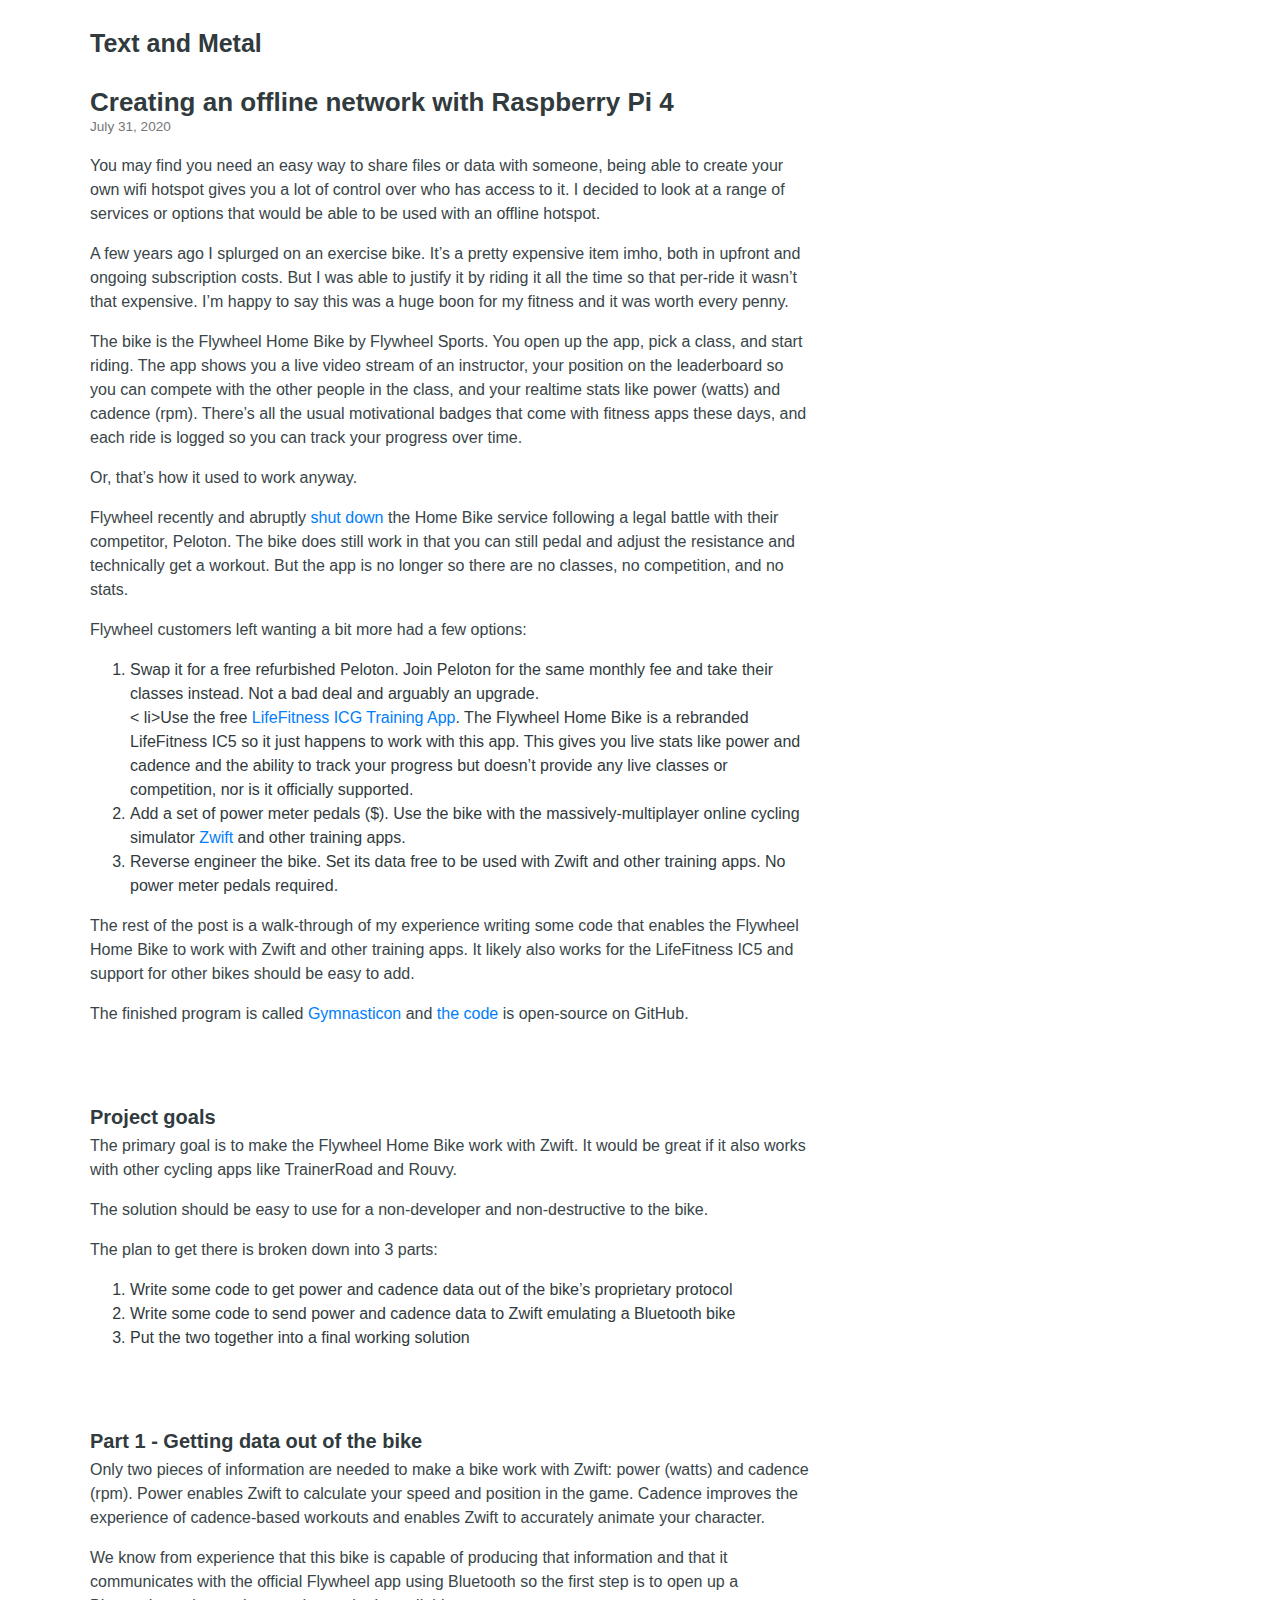
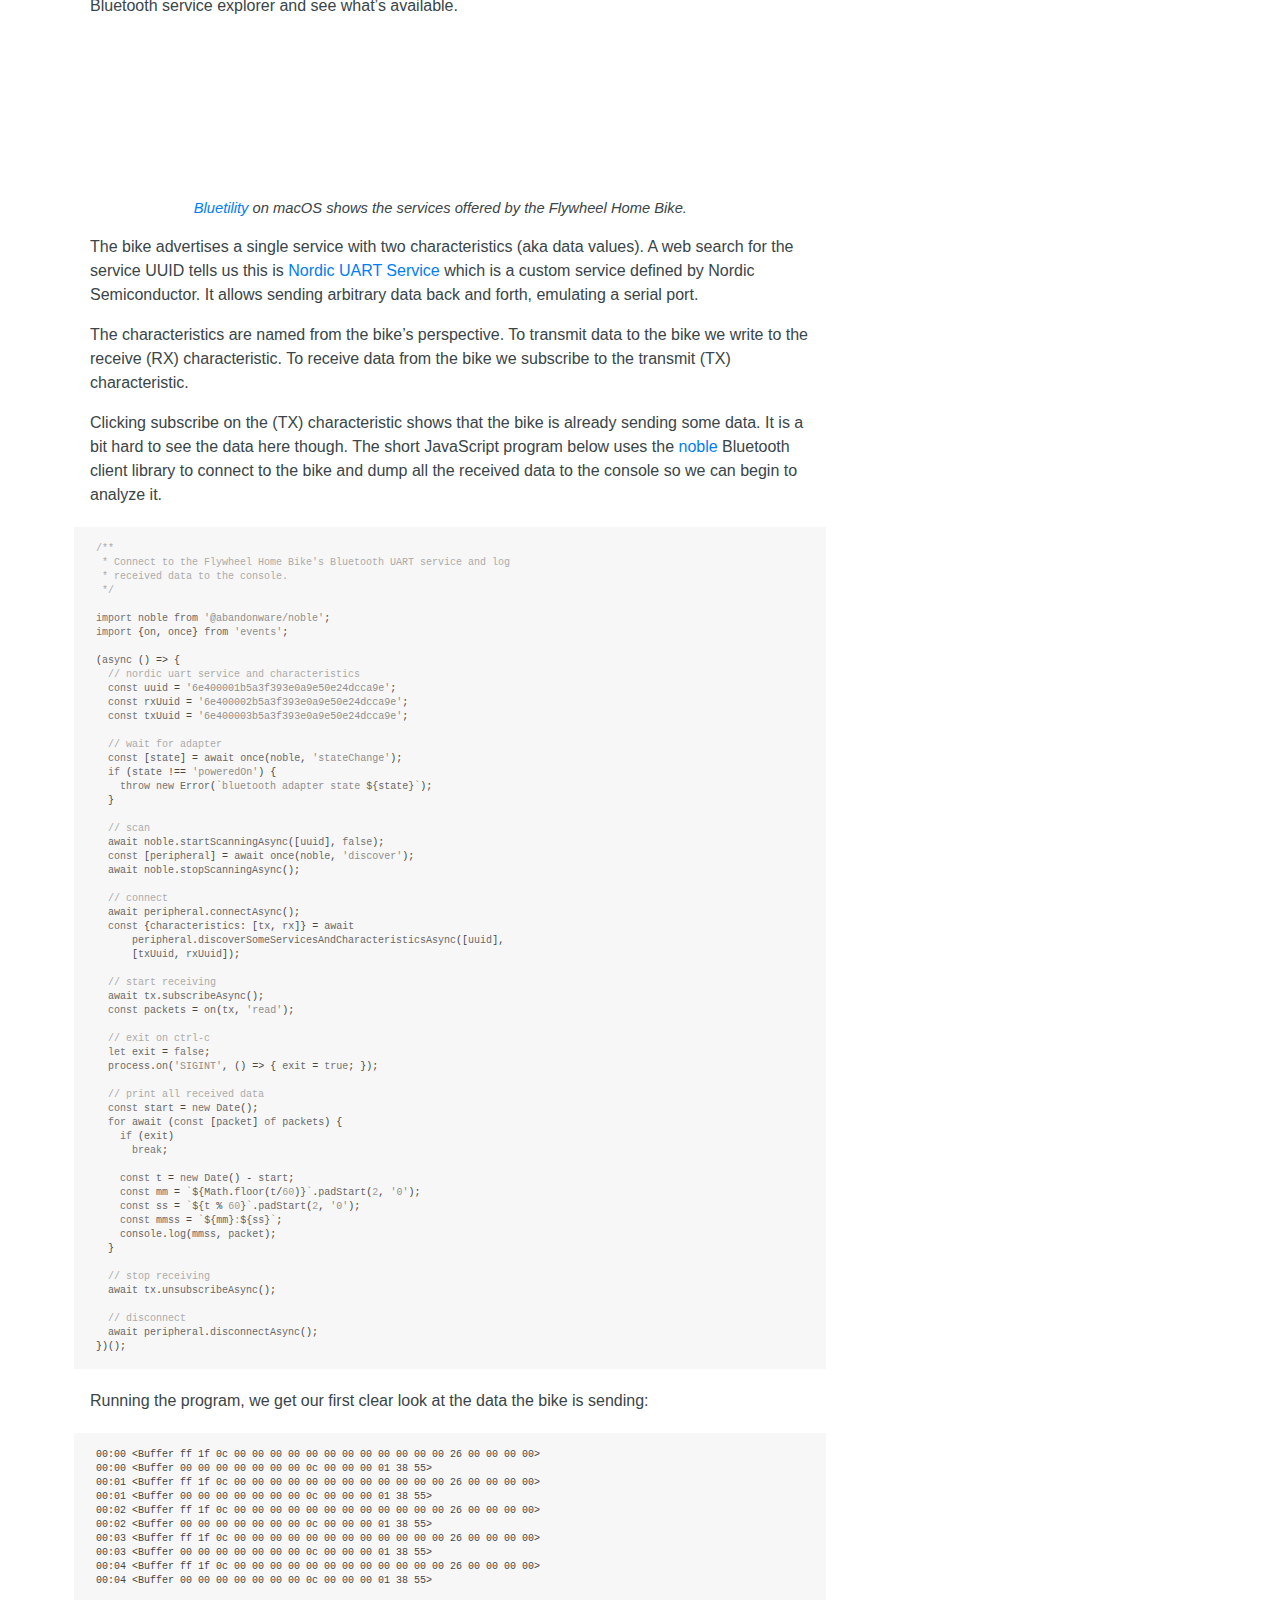
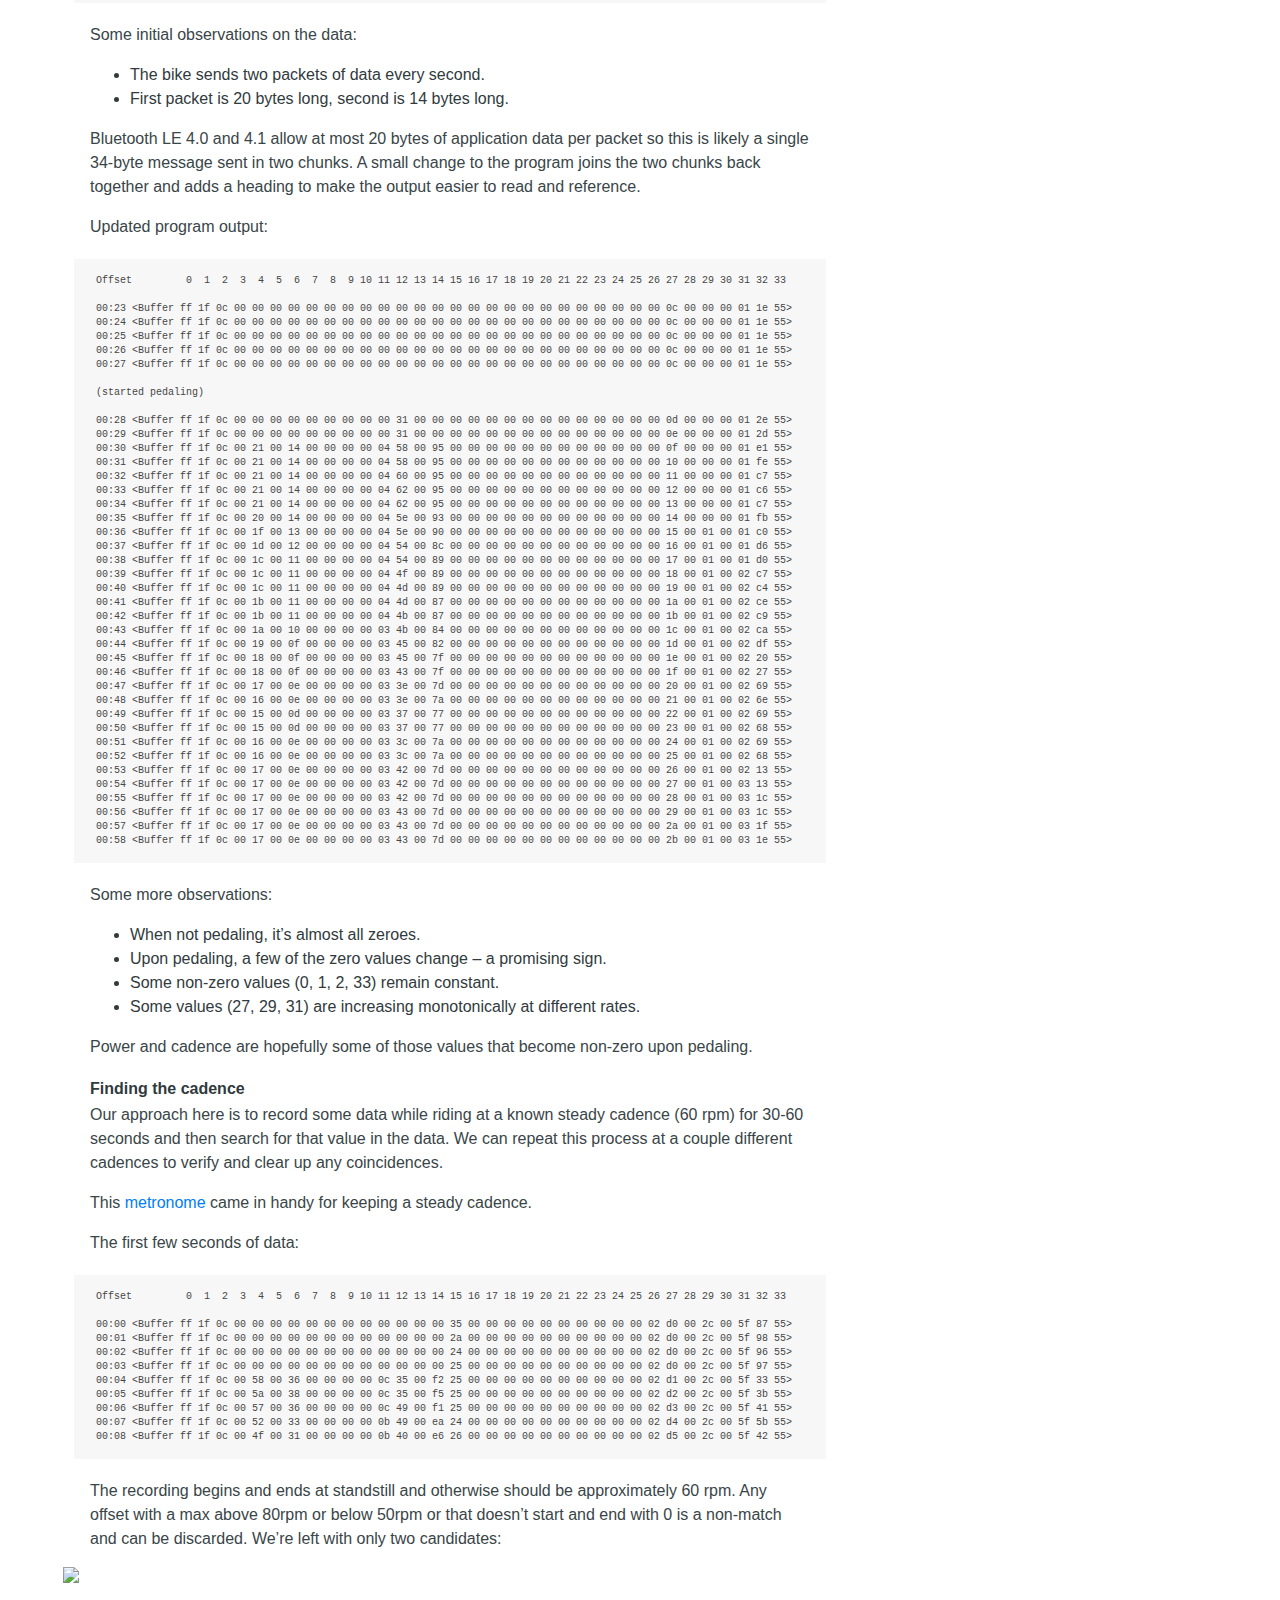
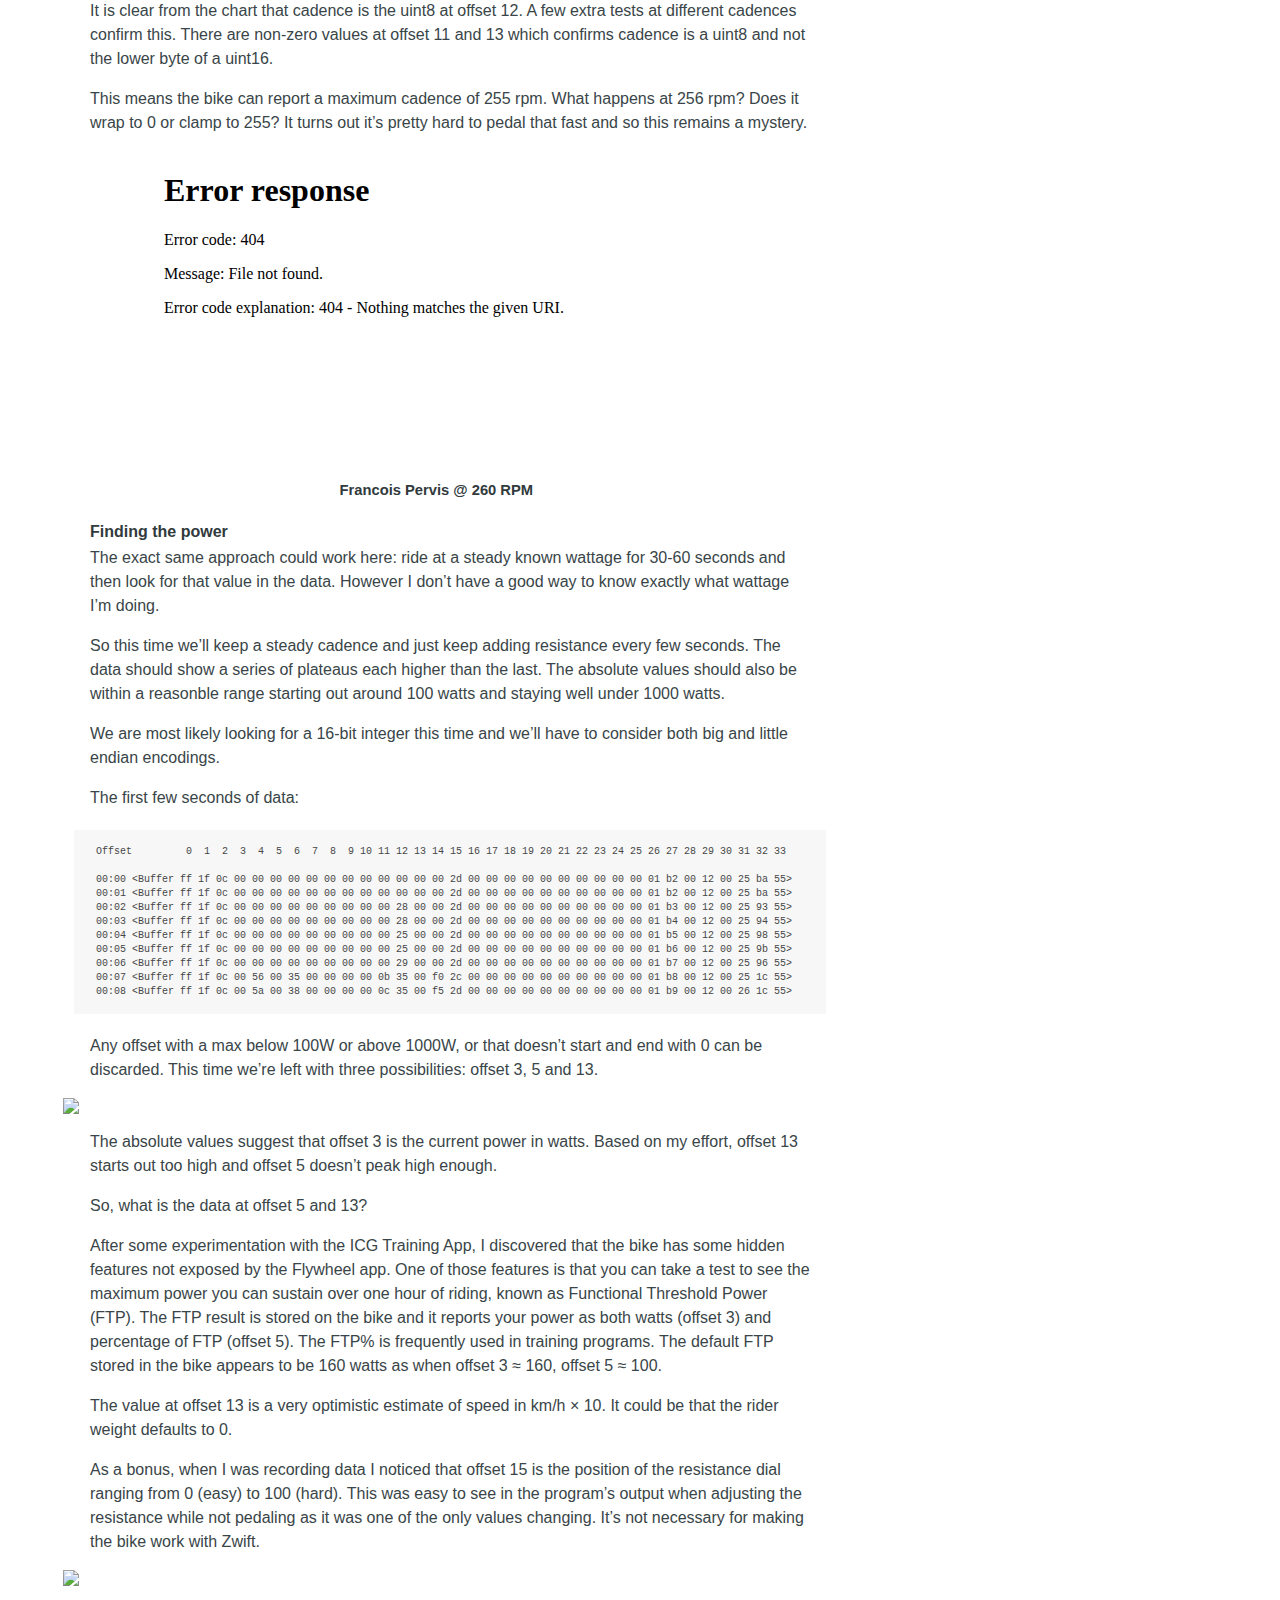
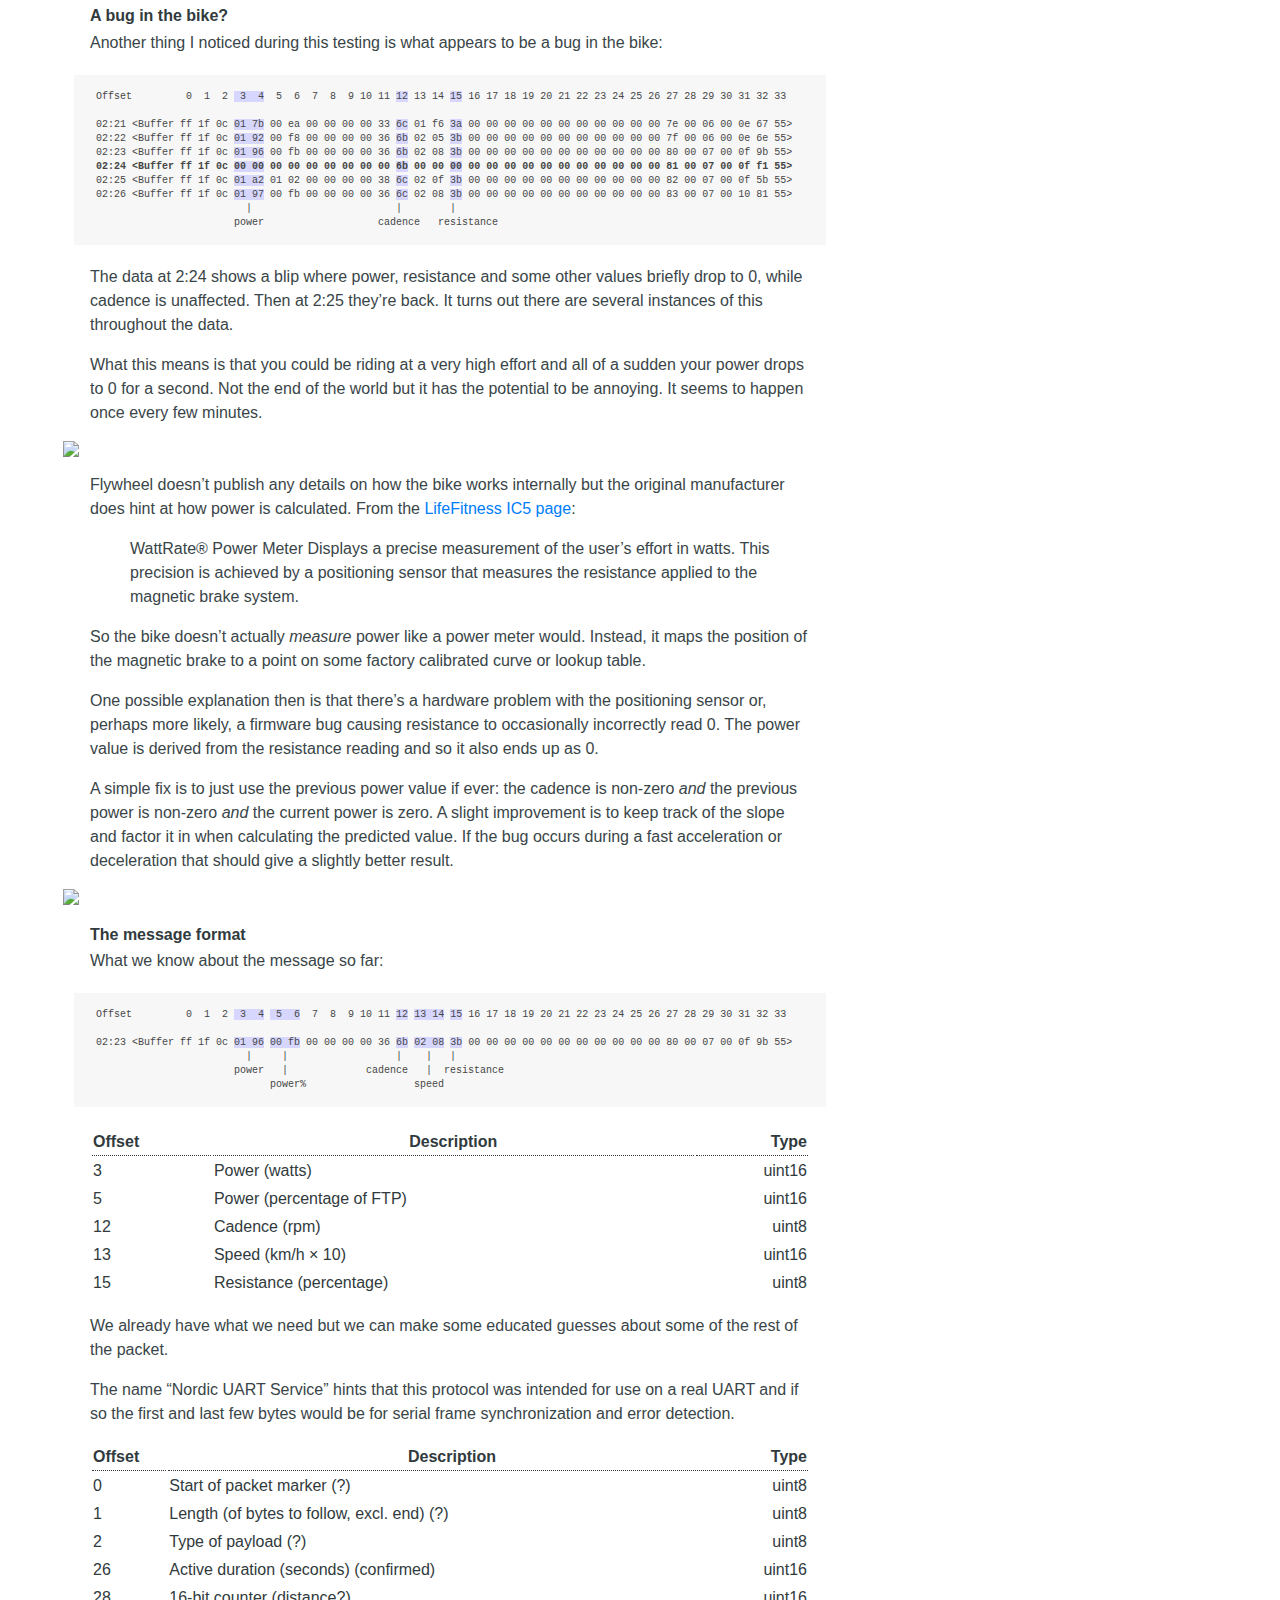
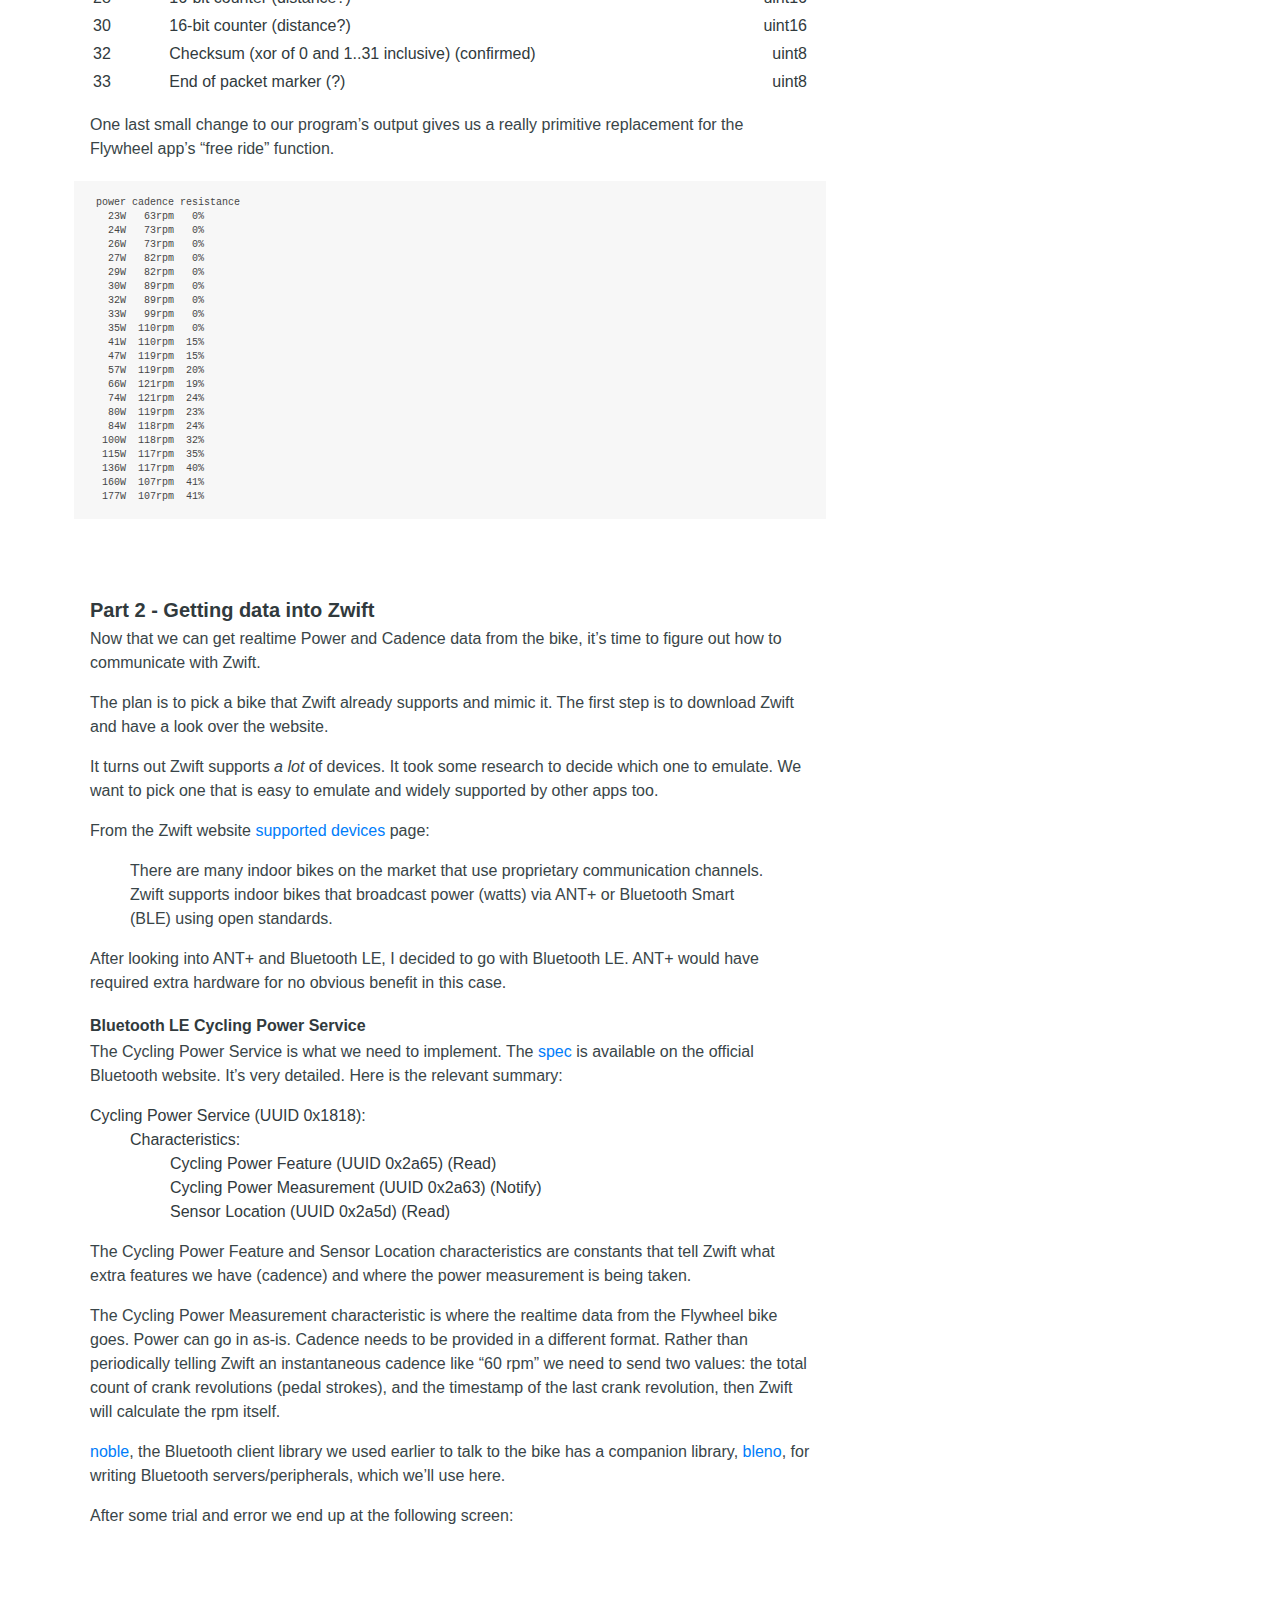
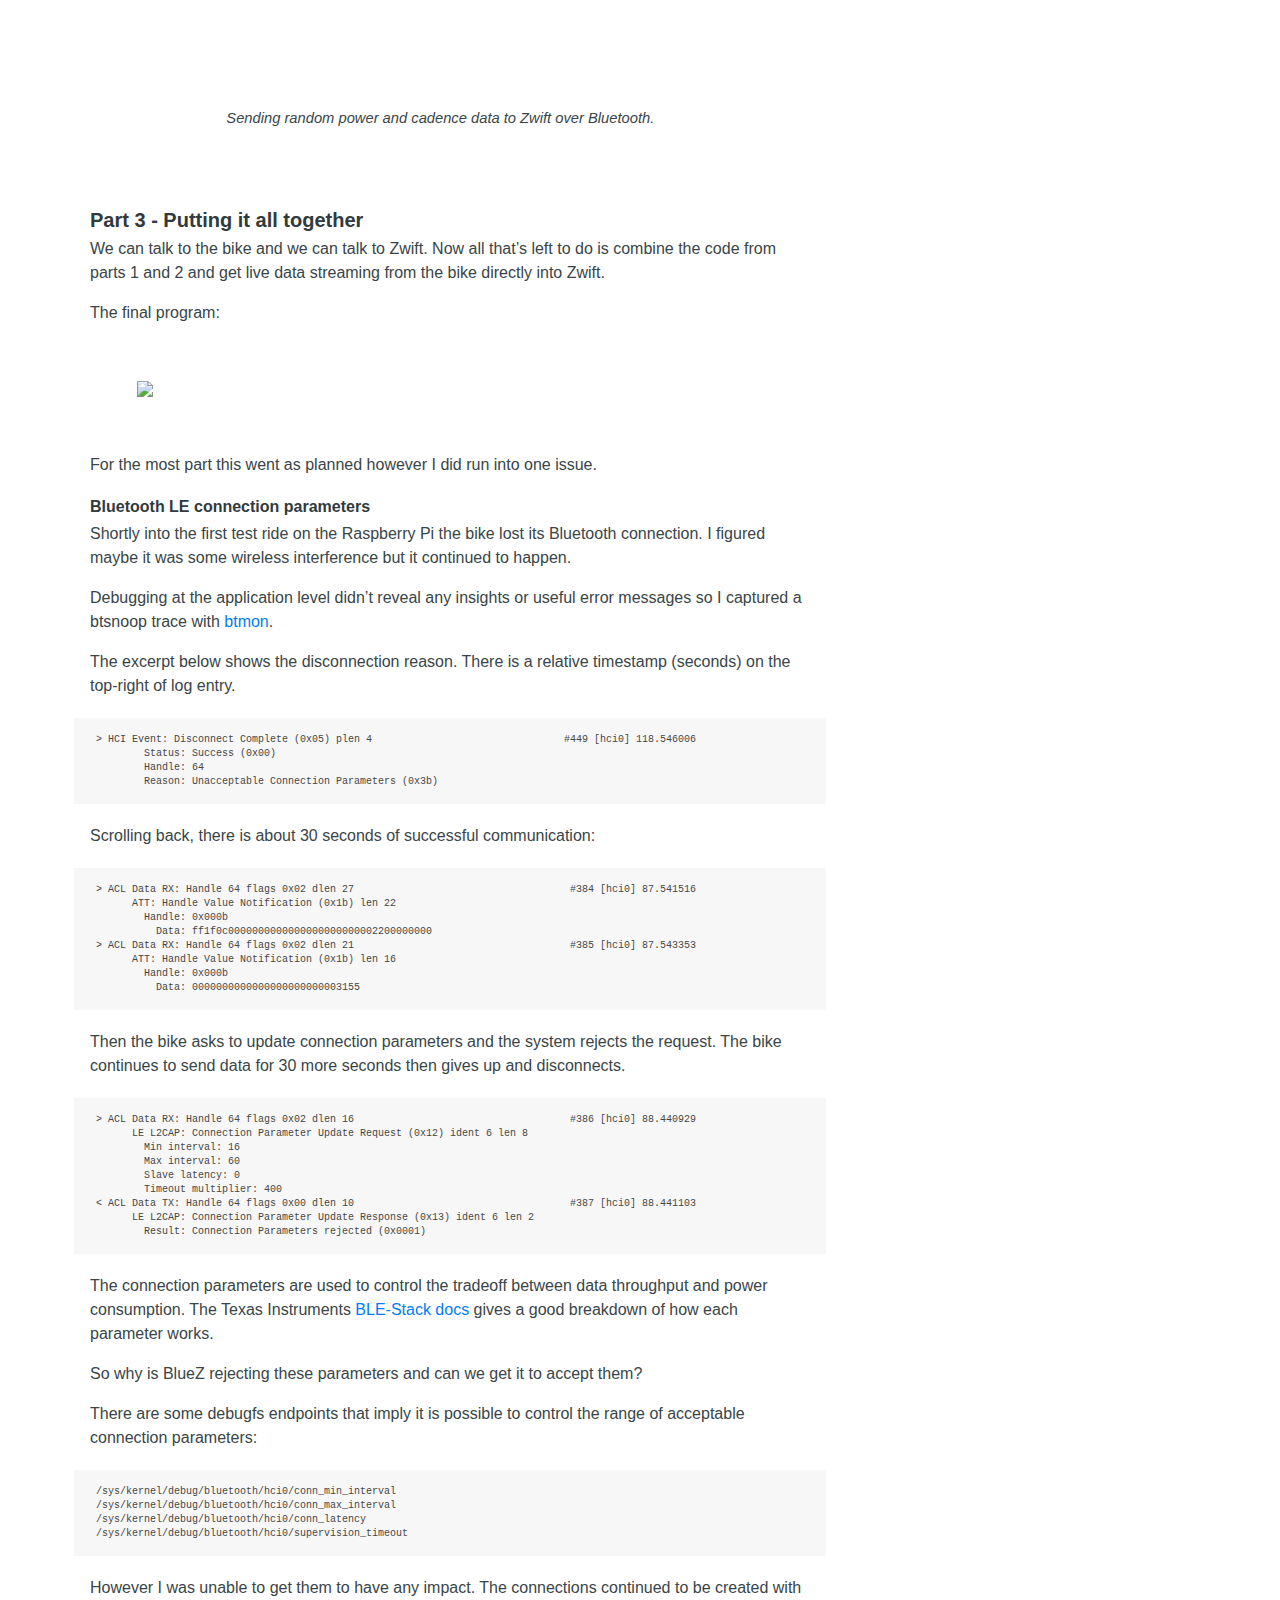
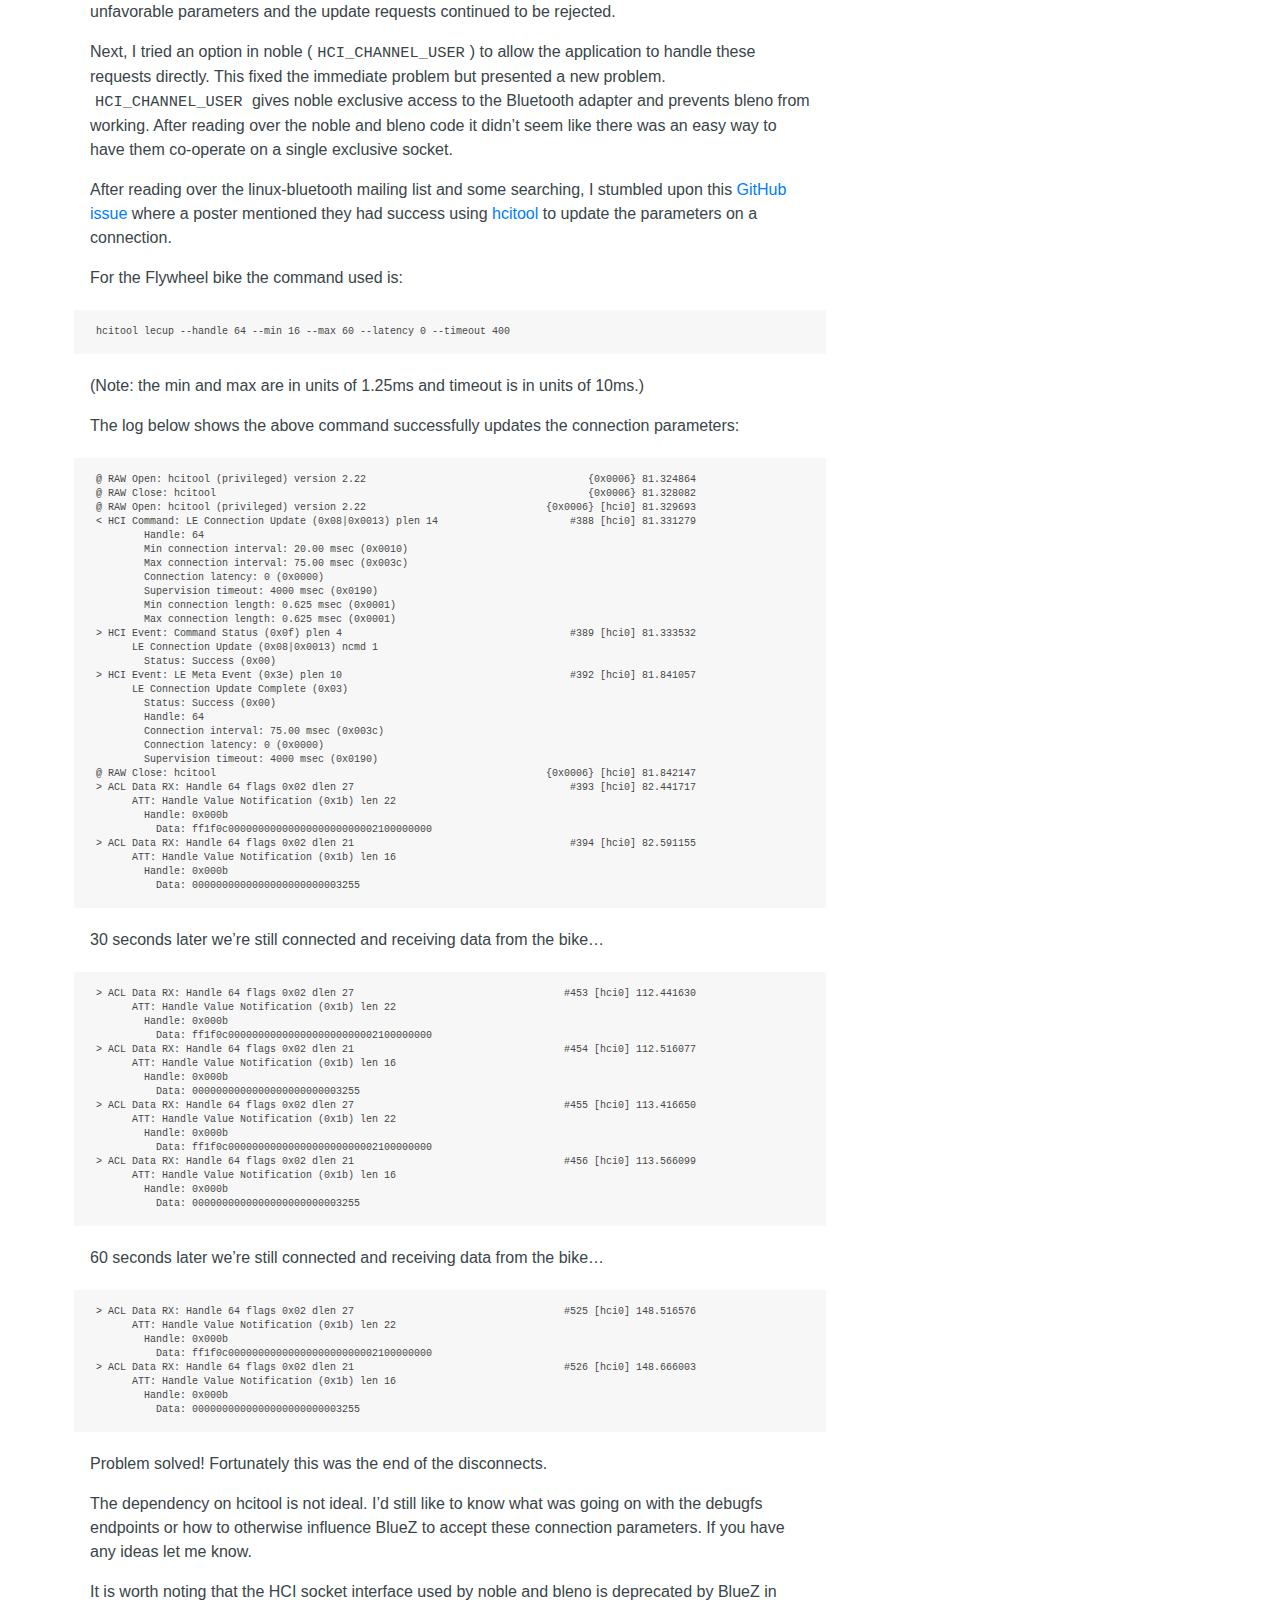
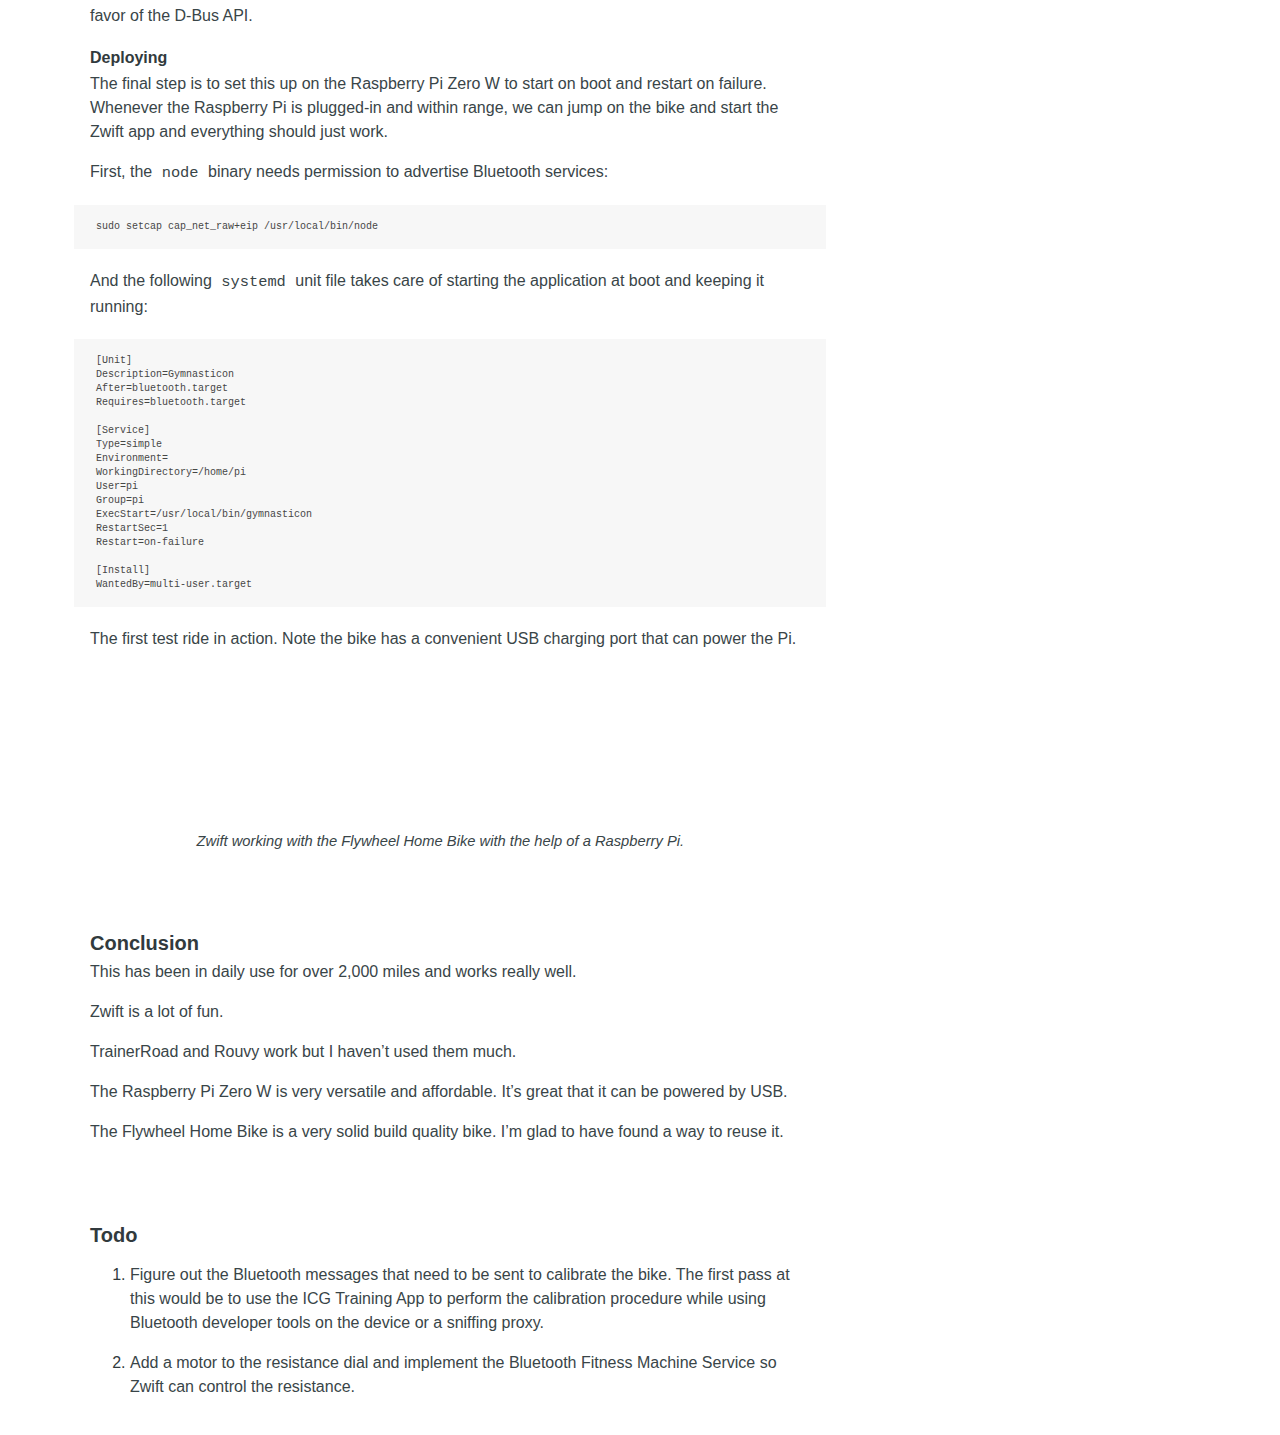
==== template-article.html @ 757fc712 "yes" ====
<!DOCTYPE html>
<html><head>
<meta http-equiv="content-type" content="text/html; charset=UTF-8"><meta charset="utf-8"><meta name="viewport" content="width=device-width,initial-scale=1"><link rel="shortcut icon" href="https://ptx2.net/favicon.ico"><link rel="stylesheet" href="style.css"><title>Unbricking a $2,000 Bike With a $10 Raspberry Pi</title></head><body><header id="banner"><h2><a href="index.html">Text and Metal</a></h2><nav><ul></ul></nav></header><main id="content"><article><header id="post-header"><h1>Creating an offline network with Raspberry Pi 4</h1><time>July 31, 2020</time></header>

<p>You may find you need an easy way to share files or data with someone, being able to create your own wifi hotspot gives you a lot of control over who has access to it. I decided to look at a range of services or options that would be able to be used with an offline hotspot.</p>

<p>A few years ago I splurged on an exercise bike. It’s a pretty expensive
item imho, both in upfront and ongoing subscription costs. But I was able
to justify it by riding it all the time so that per-ride it wasn’t that
expensive. I’m happy to say this was a huge boon for my fitness and it
was worth every penny.</p>

<p>The bike is the Flywheel Home Bike by Flywheel Sports. You open up the app,
pick a class, and start riding. The app shows you a live video stream of an
instructor, your position on the leaderboard so you can compete with the
other people in the class, and your realtime stats like power (watts) and
cadence (rpm). There’s all the usual motivational badges that come with
fitness apps these days, and each ride is logged so you can track your
progress over time.</p>

<p>Or, that’s how it used to work anyway.</p>

<p>Flywheel recently and abruptly <a href="https://www.theverge.com/2020/2/19/21144268/flywheel-digital-classes-shut-down-peloton-exercise-trade-in">shut down</a>
 the Home Bike service following a legal battle with their competitor, 
Peloton. The bike does still work in that you can still pedal and adjust
 the resistance and technically get a workout. But the app is no longer 
so there are no classes, no competition, and no stats.</p>

<p>Flywheel customers left wanting a bit more had a few options:</p>
<ol><li>Swap
 it for a free refurbished Peloton. Join Peloton for the same monthly 
fee and take their classes instead. Not a bad deal and arguably an 
upgrade.</li><
li>Use the free <a href="https://lifefitness.com/icg-digital-experience/training-app">LifeFitness ICG Training App</a>.
 The Flywheel Home Bike is a rebranded LifeFitness IC5 so it just 
happens to work with this app. This gives you live stats like power and 
cadence and the ability to track your progress but doesn’t provide any 
live classes or competition, nor is it officially supported.</li>
<li>Add a set of power meter pedals ($). Use the bike with the massively-multiplayer online cycling simulator <a href="https://www.zwift.com/">Zwift</a> and other training apps.</li>
<li>Reverse engineer the bike. Set its data free to be used with Zwift and other training apps. No power meter pedals required.</li></ol><p>The
 rest of the post is a walk-through of my experience writing some code 
that enables the Flywheel Home Bike to work with Zwift and other 
training apps. It likely also works for the LifeFitness IC5 and support 
for other bikes should be easy to add.</p><p>The finished program is called <a href="https://github.com/ptx2/gymnasticon">Gymnasticon</a> and <a href="https://github.com/ptx2/gymnasticon">the code</a> is open-source on GitHub.</p><h3 id="project-goals">Project goals</h3><p>The
 primary goal is to make the Flywheel Home Bike work with Zwift. It 
would be great if it also works with other cycling apps like TrainerRoad
 and Rouvy.</p><p>The solution should be easy to use for a non-developer and non-destructive to the bike.</p><p>The plan to get there is broken down into 3 parts:</p><ol><li>Write some code to get power and cadence data out of the bike’s proprietary protocol</li><li>Write some code to send power and cadence data to Zwift emulating a Bluetooth bike</li><li>Put the two together into a final working solution</li></ol><h3 id="part-1---getting-data-out-of-the-bike">Part 1 - Getting data out of the bike</h3><p>Only
 two pieces of information are needed to make a bike work with Zwift: 
power (watts) and cadence (rpm). Power enables Zwift to calculate your 
speed and position in the game. Cadence improves the experience of 
cadence-based workouts and enables Zwift to accurately animate your 
character.</p><p>We know from experience that this bike is capable of 
producing that information and that it communicates with the official 
Flywheel app using Bluetooth so the first step
is to open up a Bluetooth service explorer and see what’s available.</p><figure class="can-invert"><video autoplay="autoplay" loop="" muted="muted" playsinline="" src="Unbricking%20a%20$2,000%20Bike%20With%20a%20$10%20Raspberry%20Pi_files/clip4_bluetility.mp4" alt="Bluetility on macOS shows the services offered by the Flywheel Home Bike." width="100%"></video><figcaption><p><a href="https://github.com/jnross/Bluetility">Bluetility</a> on macOS shows the services offered by the Flywheel Home Bike.</p></figcaption></figure><p>The bike advertises a single service with two characteristics (aka data values). A web
search for the service UUID tells us this is <a href="https://developer.nordicsemi.com/nRF_Connect_SDK/doc/latest/nrf/include/bluetooth/services/nus.html">Nordic UART Service</a> which
is a custom service defined by Nordic Semiconductor. It allows sending
arbitrary data back and forth, emulating a serial port.</p><p>The characteristics are named from the bike’s perspective. To transmit
data to the bike we write to the receive (RX) characteristic. To receive data
from the bike we subscribe to the transmit (TX) characteristic.</p><p>Clicking
 subscribe on the (TX) characteristic shows that the bike is already 
sending some data. It is a bit hard to see the data here though. The 
short JavaScript program below uses the <a href="https://github.com/abandonware/noble">noble</a> Bluetooth client library to connect to the bike and dump all the received data to the console so we can begin to analyze it.</p><div class="highlight"><pre class="chroma"><code class="language-javascript" data-lang="javascript"><span class="cm">/**
</span><span class="cm"> * Connect to the Flywheel Home Bike's Bluetooth UART service and log
</span><span class="cm"> * received data to the console.
</span><span class="cm"> */</span>

<span class="kr">import</span> <span class="nx">noble</span> <span class="nx">from</span> <span class="s1">'@abandonware/noble'</span><span class="p">;</span>
<span class="kr">import</span> <span class="p">{</span><span class="nx">on</span><span class="p">,</span> <span class="nx">once</span><span class="p">}</span> <span class="nx">from</span> <span class="s1">'events'</span><span class="p">;</span>

<span class="p">(</span><span class="nx">async</span> <span class="p">()</span> <span class="p">=&gt;</span> <span class="p">{</span>
  <span class="c1">// nordic uart service and characteristics
</span><span class="c1"></span>  <span class="kr">const</span> <span class="nx">uuid</span> <span class="o">=</span> <span class="s1">'6e400001b5a3f393e0a9e50e24dcca9e'</span><span class="p">;</span>
  <span class="kr">const</span> <span class="nx">rxUuid</span> <span class="o">=</span> <span class="s1">'6e400002b5a3f393e0a9e50e24dcca9e'</span><span class="p">;</span>
  <span class="kr">const</span> <span class="nx">txUuid</span> <span class="o">=</span> <span class="s1">'6e400003b5a3f393e0a9e50e24dcca9e'</span><span class="p">;</span>

  <span class="c1">// wait for adapter
</span><span class="c1"></span>  <span class="kr">const</span> <span class="p">[</span><span class="nx">state</span><span class="p">]</span> <span class="o">=</span> <span class="nx">await</span> <span class="nx">once</span><span class="p">(</span><span class="nx">noble</span><span class="p">,</span> <span class="s1">'stateChange'</span><span class="p">);</span>
  <span class="k">if</span> <span class="p">(</span><span class="nx">state</span> <span class="o">!==</span> <span class="s1">'poweredOn'</span><span class="p">)</span> <span class="p">{</span>
    <span class="k">throw</span> <span class="k">new</span> <span class="nb">Error</span><span class="p">(</span><span class="sb">`bluetooth adapter state </span><span class="si">${</span><span class="nx">state</span><span class="si">}</span><span class="sb">`</span><span class="p">);</span>
  <span class="p">}</span>

  <span class="c1">// scan
</span><span class="c1"></span>  <span class="nx">await</span> <span class="nx">noble</span><span class="p">.</span><span class="nx">startScanningAsync</span><span class="p">([</span><span class="nx">uuid</span><span class="p">],</span> <span class="kc">false</span><span class="p">);</span>
  <span class="kr">const</span> <span class="p">[</span><span class="nx">peripheral</span><span class="p">]</span> <span class="o">=</span> <span class="nx">await</span> <span class="nx">once</span><span class="p">(</span><span class="nx">noble</span><span class="p">,</span> <span class="s1">'discover'</span><span class="p">);</span>
  <span class="nx">await</span> <span class="nx">noble</span><span class="p">.</span><span class="nx">stopScanningAsync</span><span class="p">();</span>

  <span class="c1">// connect
</span><span class="c1"></span>  <span class="nx">await</span> <span class="nx">peripheral</span><span class="p">.</span><span class="nx">connectAsync</span><span class="p">();</span>
  <span class="kr">const</span> <span class="p">{</span><span class="nx">characteristics</span><span class="o">:</span> <span class="p">[</span><span class="nx">tx</span><span class="p">,</span> <span class="nx">rx</span><span class="p">]}</span> <span class="o">=</span> <span class="nx">await</span>
      <span class="nx">peripheral</span><span class="p">.</span><span class="nx">discoverSomeServicesAndCharacteristicsAsync</span><span class="p">([</span><span class="nx">uuid</span><span class="p">],</span>
      <span class="p">[</span><span class="nx">txUuid</span><span class="p">,</span> <span class="nx">rxUuid</span><span class="p">]);</span>

  <span class="c1">// start receiving
</span><span class="c1"></span>  <span class="nx">await</span> <span class="nx">tx</span><span class="p">.</span><span class="nx">subscribeAsync</span><span class="p">();</span>
  <span class="kr">const</span> <span class="nx">packets</span> <span class="o">=</span> <span class="nx">on</span><span class="p">(</span><span class="nx">tx</span><span class="p">,</span> <span class="s1">'read'</span><span class="p">);</span>

  <span class="c1">// exit on ctrl-c
</span><span class="c1"></span>  <span class="kd">let</span> <span class="nx">exit</span> <span class="o">=</span> <span class="kc">false</span><span class="p">;</span>
  <span class="nx">process</span><span class="p">.</span><span class="nx">on</span><span class="p">(</span><span class="s1">'SIGINT'</span><span class="p">,</span> <span class="p">()</span> <span class="p">=&gt;</span> <span class="p">{</span> <span class="nx">exit</span> <span class="o">=</span> <span class="kc">true</span><span class="p">;</span> <span class="p">});</span>

  <span class="c1">// print all received data
</span><span class="c1"></span>  <span class="kr">const</span> <span class="nx">start</span> <span class="o">=</span> <span class="k">new</span> <span class="nb">Date</span><span class="p">();</span>
  <span class="k">for</span> <span class="nx">await</span> <span class="p">(</span><span class="kr">const</span> <span class="p">[</span><span class="nx">packet</span><span class="p">]</span> <span class="k">of</span> <span class="nx">packets</span><span class="p">)</span> <span class="p">{</span>
    <span class="k">if</span> <span class="p">(</span><span class="nx">exit</span><span class="p">)</span>
      <span class="k">break</span><span class="p">;</span>

    <span class="kr">const</span> <span class="nx">t</span> <span class="o">=</span> <span class="k">new</span> <span class="nb">Date</span><span class="p">()</span> <span class="o">-</span> <span class="nx">start</span><span class="p">;</span>
    <span class="kr">const</span> <span class="nx">mm</span> <span class="o">=</span> <span class="sb">`</span><span class="si">${</span><span class="nb">Math</span><span class="p">.</span><span class="nx">floor</span><span class="p">(</span><span class="nx">t</span><span class="o">/</span><span class="mi">60</span><span class="p">)</span><span class="si">}</span><span class="sb">`</span><span class="p">.</span><span class="nx">padStart</span><span class="p">(</span><span class="mi">2</span><span class="p">,</span> <span class="s1">'0'</span><span class="p">);</span>
    <span class="kr">const</span> <span class="nx">ss</span> <span class="o">=</span> <span class="sb">`</span><span class="si">${</span><span class="nx">t</span> <span class="o">%</span> <span class="mi">60</span><span class="si">}</span><span class="sb">`</span><span class="p">.</span><span class="nx">padStart</span><span class="p">(</span><span class="mi">2</span><span class="p">,</span> <span class="s1">'0'</span><span class="p">);</span>
    <span class="kr">const</span> <span class="nx">mmss</span> <span class="o">=</span> <span class="sb">`</span><span class="si">${</span><span class="nx">mm</span><span class="si">}</span><span class="sb">:</span><span class="si">${</span><span class="nx">ss</span><span class="si">}</span><span class="sb">`</span><span class="p">;</span>
    <span class="nx">console</span><span class="p">.</span><span class="nx">log</span><span class="p">(</span><span class="nx">mmss</span><span class="p">,</span> <span class="nx">packet</span><span class="p">);</span>
  <span class="p">}</span>

  <span class="c1">// stop receiving
</span><span class="c1"></span>  <span class="nx">await</span> <span class="nx">tx</span><span class="p">.</span><span class="nx">unsubscribeAsync</span><span class="p">();</span>

  <span class="c1">// disconnect
</span><span class="c1"></span>  <span class="nx">await</span> <span class="nx">peripheral</span><span class="p">.</span><span class="nx">disconnectAsync</span><span class="p">();</span>
<span class="p">})();</span>
</code></pre></div><p>Running the program, we get our first clear look at the data the bike is sending:</p><div class="highlight"><pre class="chroma"><code class="language-text" data-lang="text">00:00 &lt;Buffer ff 1f 0c 00 00 00 00 00 00 00 00 00 00 00 00 26 00 00 00 00&gt;
00:00 &lt;Buffer 00 00 00 00 00 00 00 0c 00 00 00 01 38 55&gt;
00:01 &lt;Buffer ff 1f 0c 00 00 00 00 00 00 00 00 00 00 00 00 26 00 00 00 00&gt;
00:01 &lt;Buffer 00 00 00 00 00 00 00 0c 00 00 00 01 38 55&gt;
00:02 &lt;Buffer ff 1f 0c 00 00 00 00 00 00 00 00 00 00 00 00 26 00 00 00 00&gt;
00:02 &lt;Buffer 00 00 00 00 00 00 00 0c 00 00 00 01 38 55&gt;
00:03 &lt;Buffer ff 1f 0c 00 00 00 00 00 00 00 00 00 00 00 00 26 00 00 00 00&gt;
00:03 &lt;Buffer 00 00 00 00 00 00 00 0c 00 00 00 01 38 55&gt;
00:04 &lt;Buffer ff 1f 0c 00 00 00 00 00 00 00 00 00 00 00 00 26 00 00 00 00&gt;
00:04 &lt;Buffer 00 00 00 00 00 00 00 0c 00 00 00 01 38 55&gt;
</code></pre></div><p>Some initial observations on the data:</p><ul><li>The bike sends two packets of data every second.</li><li>First packet is 20 bytes long, second is 14 bytes long.</li></ul><p>Bluetooth
 LE 4.0 and 4.1 allow at most 20 bytes of application data per packet so
 this is likely a single 34-byte message sent in two chunks. A small 
change to the program joins the two chunks back together and adds a 
heading to make the output easier to read and reference.</p><p>Updated program output:</p><div class="highlight"><pre class="chroma"><code class="language-text" data-lang="text">Offset         0  1  2  3  4  5  6  7  8  9 10 11 12 13 14 15 16 17 18 19 20 21 22 23 24 25 26 27 28 29 30 31 32 33

00:23 &lt;Buffer ff 1f 0c 00 00 00 00 00 00 00 00 00 00 00 00 00 00 00 00 00 00 00 00 00 00 00 00 0c 00 00 00 01 1e 55&gt;
00:24 &lt;Buffer ff 1f 0c 00 00 00 00 00 00 00 00 00 00 00 00 00 00 00 00 00 00 00 00 00 00 00 00 0c 00 00 00 01 1e 55&gt;
00:25 &lt;Buffer ff 1f 0c 00 00 00 00 00 00 00 00 00 00 00 00 00 00 00 00 00 00 00 00 00 00 00 00 0c 00 00 00 01 1e 55&gt;
00:26 &lt;Buffer ff 1f 0c 00 00 00 00 00 00 00 00 00 00 00 00 00 00 00 00 00 00 00 00 00 00 00 00 0c 00 00 00 01 1e 55&gt;
00:27 &lt;Buffer ff 1f 0c 00 00 00 00 00 00 00 00 00 00 00 00 00 00 00 00 00 00 00 00 00 00 00 00 0c 00 00 00 01 1e 55&gt;

(started pedaling)

00:28 &lt;Buffer ff 1f 0c 00 00 00 00 00 00 00 00 00 31 00 00 00 00 00 00 00 00 00 00 00 00 00 00 0d 00 00 00 01 2e 55&gt;
00:29 &lt;Buffer ff 1f 0c 00 00 00 00 00 00 00 00 00 31 00 00 00 00 00 00 00 00 00 00 00 00 00 00 0e 00 00 00 01 2d 55&gt;
00:30 &lt;Buffer ff 1f 0c 00 21 00 14 00 00 00 00 04 58 00 95 00 00 00 00 00 00 00 00 00 00 00 00 0f 00 00 00 01 e1 55&gt;
00:31 &lt;Buffer ff 1f 0c 00 21 00 14 00 00 00 00 04 58 00 95 00 00 00 00 00 00 00 00 00 00 00 00 10 00 00 00 01 fe 55&gt;
00:32 &lt;Buffer ff 1f 0c 00 21 00 14 00 00 00 00 04 60 00 95 00 00 00 00 00 00 00 00 00 00 00 00 11 00 00 00 01 c7 55&gt;
00:33 &lt;Buffer ff 1f 0c 00 21 00 14 00 00 00 00 04 62 00 95 00 00 00 00 00 00 00 00 00 00 00 00 12 00 00 00 01 c6 55&gt;
00:34 &lt;Buffer ff 1f 0c 00 21 00 14 00 00 00 00 04 62 00 95 00 00 00 00 00 00 00 00 00 00 00 00 13 00 00 00 01 c7 55&gt;
00:35 &lt;Buffer ff 1f 0c 00 20 00 14 00 00 00 00 04 5e 00 93 00 00 00 00 00 00 00 00 00 00 00 00 14 00 00 00 01 fb 55&gt;
00:36 &lt;Buffer ff 1f 0c 00 1f 00 13 00 00 00 00 04 5e 00 90 00 00 00 00 00 00 00 00 00 00 00 00 15 00 01 00 01 c0 55&gt;
00:37 &lt;Buffer ff 1f 0c 00 1d 00 12 00 00 00 00 04 54 00 8c 00 00 00 00 00 00 00 00 00 00 00 00 16 00 01 00 01 d6 55&gt;
00:38 &lt;Buffer ff 1f 0c 00 1c 00 11 00 00 00 00 04 54 00 89 00 00 00 00 00 00 00 00 00 00 00 00 17 00 01 00 01 d0 55&gt;
00:39 &lt;Buffer ff 1f 0c 00 1c 00 11 00 00 00 00 04 4f 00 89 00 00 00 00 00 00 00 00 00 00 00 00 18 00 01 00 02 c7 55&gt;
00:40 &lt;Buffer ff 1f 0c 00 1c 00 11 00 00 00 00 04 4d 00 89 00 00 00 00 00 00 00 00 00 00 00 00 19 00 01 00 02 c4 55&gt;
00:41 &lt;Buffer ff 1f 0c 00 1b 00 11 00 00 00 00 04 4d 00 87 00 00 00 00 00 00 00 00 00 00 00 00 1a 00 01 00 02 ce 55&gt;
00:42 &lt;Buffer ff 1f 0c 00 1b 00 11 00 00 00 00 04 4b 00 87 00 00 00 00 00 00 00 00 00 00 00 00 1b 00 01 00 02 c9 55&gt;
00:43 &lt;Buffer ff 1f 0c 00 1a 00 10 00 00 00 00 03 4b 00 84 00 00 00 00 00 00 00 00 00 00 00 00 1c 00 01 00 02 ca 55&gt;
00:44 &lt;Buffer ff 1f 0c 00 19 00 0f 00 00 00 00 03 45 00 82 00 00 00 00 00 00 00 00 00 00 00 00 1d 00 01 00 02 df 55&gt;
00:45 &lt;Buffer ff 1f 0c 00 18 00 0f 00 00 00 00 03 45 00 7f 00 00 00 00 00 00 00 00 00 00 00 00 1e 00 01 00 02 20 55&gt;
00:46 &lt;Buffer ff 1f 0c 00 18 00 0f 00 00 00 00 03 43 00 7f 00 00 00 00 00 00 00 00 00 00 00 00 1f 00 01 00 02 27 55&gt;
00:47 &lt;Buffer ff 1f 0c 00 17 00 0e 00 00 00 00 03 3e 00 7d 00 00 00 00 00 00 00 00 00 00 00 00 20 00 01 00 02 69 55&gt;
00:48 &lt;Buffer ff 1f 0c 00 16 00 0e 00 00 00 00 03 3e 00 7a 00 00 00 00 00 00 00 00 00 00 00 00 21 00 01 00 02 6e 55&gt;
00:49 &lt;Buffer ff 1f 0c 00 15 00 0d 00 00 00 00 03 37 00 77 00 00 00 00 00 00 00 00 00 00 00 00 22 00 01 00 02 69 55&gt;
00:50 &lt;Buffer ff 1f 0c 00 15 00 0d 00 00 00 00 03 37 00 77 00 00 00 00 00 00 00 00 00 00 00 00 23 00 01 00 02 68 55&gt;
00:51 &lt;Buffer ff 1f 0c 00 16 00 0e 00 00 00 00 03 3c 00 7a 00 00 00 00 00 00 00 00 00 00 00 00 24 00 01 00 02 69 55&gt;
00:52 &lt;Buffer ff 1f 0c 00 16 00 0e 00 00 00 00 03 3c 00 7a 00 00 00 00 00 00 00 00 00 00 00 00 25 00 01 00 02 68 55&gt;
00:53 &lt;Buffer ff 1f 0c 00 17 00 0e 00 00 00 00 03 42 00 7d 00 00 00 00 00 00 00 00 00 00 00 00 26 00 01 00 02 13 55&gt;
00:54 &lt;Buffer ff 1f 0c 00 17 00 0e 00 00 00 00 03 42 00 7d 00 00 00 00 00 00 00 00 00 00 00 00 27 00 01 00 03 13 55&gt;
00:55 &lt;Buffer ff 1f 0c 00 17 00 0e 00 00 00 00 03 42 00 7d 00 00 00 00 00 00 00 00 00 00 00 00 28 00 01 00 03 1c 55&gt;
00:56 &lt;Buffer ff 1f 0c 00 17 00 0e 00 00 00 00 03 43 00 7d 00 00 00 00 00 00 00 00 00 00 00 00 29 00 01 00 03 1c 55&gt;
00:57 &lt;Buffer ff 1f 0c 00 17 00 0e 00 00 00 00 03 43 00 7d 00 00 00 00 00 00 00 00 00 00 00 00 2a 00 01 00 03 1f 55&gt;
00:58 &lt;Buffer ff 1f 0c 00 17 00 0e 00 00 00 00 03 43 00 7d 00 00 00 00 00 00 00 00 00 00 00 00 2b 00 01 00 03 1e 55&gt;
</code></pre></div><p>Some more observations:</p><ul><li>When not pedaling, it’s almost all zeroes.</li><li>Upon pedaling, a few of the zero values change – a promising sign.</li><li>Some non-zero values (0, 1, 2, 33) remain constant.</li><li>Some values (27, 29, 31) are increasing monotonically at different rates.</li></ul><p>Power and cadence are hopefully some of those values that become non-zero upon pedaling.</p><h4 id="finding-the-cadence">Finding the cadence</h4><p>Our approach here is to record some data while riding at a known steady cadence
(60 rpm) for 30-60 seconds and then search for that value in the data.
We can repeat this process at a couple different cadences to verify and clear up any coincidences.</p><p>This <a href="https://www.google.com/search?q=metronome">metronome</a> came in handy for keeping a steady cadence.</p><p>The first few seconds of data:</p><div class="highlight"><pre class="chroma"><code class="language-text" data-lang="text">Offset         0  1  2  3  4  5  6  7  8  9 10 11 12 13 14 15 16 17 18 19 20 21 22 23 24 25 26 27 28 29 30 31 32 33

00:00 &lt;Buffer ff 1f 0c 00 00 00 00 00 00 00 00 00 00 00 00 35 00 00 00 00 00 00 00 00 00 00 02 d0 00 2c 00 5f 87 55&gt;
00:01 &lt;Buffer ff 1f 0c 00 00 00 00 00 00 00 00 00 00 00 00 2a 00 00 00 00 00 00 00 00 00 00 02 d0 00 2c 00 5f 98 55&gt;
00:02 &lt;Buffer ff 1f 0c 00 00 00 00 00 00 00 00 00 00 00 00 24 00 00 00 00 00 00 00 00 00 00 02 d0 00 2c 00 5f 96 55&gt;
00:03 &lt;Buffer ff 1f 0c 00 00 00 00 00 00 00 00 00 00 00 00 25 00 00 00 00 00 00 00 00 00 00 02 d0 00 2c 00 5f 97 55&gt;
00:04 &lt;Buffer ff 1f 0c 00 58 00 36 00 00 00 00 0c 35 00 f2 25 00 00 00 00 00 00 00 00 00 00 02 d1 00 2c 00 5f 33 55&gt;
00:05 &lt;Buffer ff 1f 0c 00 5a 00 38 00 00 00 00 0c 35 00 f5 25 00 00 00 00 00 00 00 00 00 00 02 d2 00 2c 00 5f 3b 55&gt;
00:06 &lt;Buffer ff 1f 0c 00 57 00 36 00 00 00 00 0c 49 00 f1 25 00 00 00 00 00 00 00 00 00 00 02 d3 00 2c 00 5f 41 55&gt;
00:07 &lt;Buffer ff 1f 0c 00 52 00 33 00 00 00 00 0b 49 00 ea 24 00 00 00 00 00 00 00 00 00 00 02 d4 00 2c 00 5f 5b 55&gt;
00:08 &lt;Buffer ff 1f 0c 00 4f 00 31 00 00 00 00 0b 40 00 e6 26 00 00 00 00 00 00 00 00 00 00 02 d5 00 2c 00 5f 42 55&gt;
</code></pre></div><p>The recording begins and ends at standstill and 
otherwise should be approximately 60 rpm. Any offset with a max above 
80rpm or below 50rpm or that doesn’t start and end with 0 is a non-match
 and can be discarded. We’re left with only two candidates:</p><figure class="can-invert"><img src="Unbricking%20a%20$2,000%20Bike%20With%20a%20$10%20Raspberry%20Pi_files/cadence.png"></figure><p>It
 is clear from the chart that cadence is the uint8 at offset 12. A few 
extra tests at different cadences confirm this. There are non-zero 
values at offset 11 and 13 which confirms cadence is a uint8 and not the
 lower byte of a uint16.</p><p>This means the bike can report a maximum cadence of 255 rpm. What happens at 256 rpm?
Does it wrap to 0 or clamp to 255? It turns out it’s pretty hard to pedal that fast and so this remains a mystery.</p><center><figure><iframe src="Unbricking%20a%20$2,000%20Bike%20With%20a%20$10%20Raspberry%20Pi_files/a5PcQJF5Jl0.html" allow="accelerometer; autoplay; encrypted-media; gyroscope; picture-in-picture" allowfullscreen="" width="560" height="315" frameborder="0"></iframe><figcaption><h4>Francois Pervis @ 260 RPM</h4></figcaption></figure></center><h4 id="finding-the-power">Finding the power</h4><p>The
 exact same approach could work here: ride at a steady known wattage for
 30-60 seconds and then look for that value in the data. However I don’t
 have a good way to know exactly what wattage I’m doing.</p><p>So this 
time we’ll keep a steady cadence and just keep adding resistance every 
few seconds. The data should show a series of plateaus each higher than 
the last. The absolute values should also be within a reasonble range 
starting out around 100 watts and staying well under 1000 watts.</p><p>We are most likely looking for a 16-bit integer this time and we’ll have to consider both big and little endian encodings.</p><p>The first few seconds of data:</p><div class="highlight"><pre class="chroma"><code class="language-text" data-lang="text">Offset         0  1  2  3  4  5  6  7  8  9 10 11 12 13 14 15 16 17 18 19 20 21 22 23 24 25 26 27 28 29 30 31 32 33

00:00 &lt;Buffer ff 1f 0c 00 00 00 00 00 00 00 00 00 00 00 00 2d 00 00 00 00 00 00 00 00 00 00 01 b2 00 12 00 25 ba 55&gt;
00:01 &lt;Buffer ff 1f 0c 00 00 00 00 00 00 00 00 00 00 00 00 2d 00 00 00 00 00 00 00 00 00 00 01 b2 00 12 00 25 ba 55&gt;
00:02 &lt;Buffer ff 1f 0c 00 00 00 00 00 00 00 00 00 28 00 00 2d 00 00 00 00 00 00 00 00 00 00 01 b3 00 12 00 25 93 55&gt;
00:03 &lt;Buffer ff 1f 0c 00 00 00 00 00 00 00 00 00 28 00 00 2d 00 00 00 00 00 00 00 00 00 00 01 b4 00 12 00 25 94 55&gt;
00:04 &lt;Buffer ff 1f 0c 00 00 00 00 00 00 00 00 00 25 00 00 2d 00 00 00 00 00 00 00 00 00 00 01 b5 00 12 00 25 98 55&gt;
00:05 &lt;Buffer ff 1f 0c 00 00 00 00 00 00 00 00 00 25 00 00 2d 00 00 00 00 00 00 00 00 00 00 01 b6 00 12 00 25 9b 55&gt;
00:06 &lt;Buffer ff 1f 0c 00 00 00 00 00 00 00 00 00 29 00 00 2d 00 00 00 00 00 00 00 00 00 00 01 b7 00 12 00 25 96 55&gt;
00:07 &lt;Buffer ff 1f 0c 00 56 00 35 00 00 00 00 0b 35 00 f0 2c 00 00 00 00 00 00 00 00 00 00 01 b8 00 12 00 25 1c 55&gt;
00:08 &lt;Buffer ff 1f 0c 00 5a 00 38 00 00 00 00 0c 35 00 f5 2d 00 00 00 00 00 00 00 00 00 00 01 b9 00 12 00 26 1c 55&gt;
</code></pre></div><p>Any offset with a max below 100W or above 1000W, 
or that doesn’t start and end with 0 can be discarded. This time we’re 
left with three possibilities: offset 3, 5 and 13.</p><figure class="can-invert"><img src="Unbricking%20a%20$2,000%20Bike%20With%20a%20$10%20Raspberry%20Pi_files/power.png"></figure><p>The
 absolute values suggest that offset 3 is the current power in watts. 
Based on my effort, offset 13 starts out too high and offset 5 doesn’t 
peak high enough.</p><p>So, what is the data at offset 5 and 13?</p><p>After
 some experimentation with the ICG Training App, I discovered that
the bike has some hidden features not exposed by the Flywheel app. One 
of those features
is that you can take a test to see the maximum power you can sustain 
over one hour of riding, known as Functional Threshold Power (FTP). The 
FTP result is stored on the bike and it reports your power as both watts
 (offset 3) and percentage of FTP (offset 5). The FTP% is frequently 
used in training programs. The default FTP stored in the bike appears to
 be 160 watts as when offset 3 ≈ 160, offset 5 ≈ 100.</p><p>The value at offset 13 is a very optimistic estimate of speed in km/h × 10. It could be that the rider weight defaults to 0.</p><p>As
 a bonus, when I was recording data I noticed that offset 15 is the 
position of the resistance dial ranging from 0 (easy) to 100 (hard). 
This was easy to see in the program’s output when adjusting the 
resistance while not pedaling as it was one of the only values changing.
 It’s not necessary for making the bike work with Zwift.</p><figure class="can-invert"><img src="Unbricking%20a%20$2,000%20Bike%20With%20a%20$10%20Raspberry%20Pi_files/resistance.png"></figure><h4 id="a-bug-in-the-bike">A bug in the bike?</h4><p>Another thing I noticed during this testing is what appears to be a bug in the bike:</p><style>.highlighter{background-color:#d6d6ff}@media(prefers-color-scheme:dark){.highlighter{background-color:#292962}}</style><div class="highlight"><pre class="chroma"><code class="language-text" data-lang="text">Offset         0  1  2 <span class="highlighter"> 3  4</span>  5  6  7  8  9 10 11 <span class="highlighter">12</span> 13 14 <span class="highlighter">15</span> 16 17 18 19 20 21 22 23 24 25 26 27 28 29 30 31 32 33<br>
02:21 &lt;Buffer ff 1f 0c <span class="highlighter">01 7b</span> 00 ea 00 00 00 00 33 <span class="highlighter">6c</span> 01 f6 <span class="highlighter">3a</span> 00 00 00 00 00 00 00 00 00 00 00 7e 00 06 00 0e 67 55&gt;
02:22 &lt;Buffer ff 1f 0c <span class="highlighter">01 92</span> 00 f8 00 00 00 00 36 <span class="highlighter">6b</span> 02 05 <span class="highlighter">3b</span> 00 00 00 00 00 00 00 00 00 00 00 7f 00 06 00 0e 6e 55&gt;
02:23 &lt;Buffer ff 1f 0c <span class="highlighter">01 96</span> 00 fb 00 00 00 00 36 <span class="highlighter">6b</span> 02 08 <span class="highlighter">3b</span> 00 00 00 00 00 00 00 00 00 00 00 80 00 07 00 0f 9b 55&gt;
<b>02:24 &lt;Buffer ff 1f 0c <span class="highlighter">00 00</span> 00 00 00 00 00 00 00 <span class="highlighter">6b</span> 00 00 <span class="highlighter">00</span> 00 00 00 00 00 00 00 00 00 00 00 81 00 07 00 0f f1 55&gt;</b>
02:25 &lt;Buffer ff 1f 0c <span class="highlighter">01 a2</span> 01 02 00 00 00 00 38 <span class="highlighter">6c</span> 02 0f <span class="highlighter">3b</span> 00 00 00 00 00 00 00 00 00 00 00 82 00 07 00 0f 5b 55&gt;
02:26 &lt;Buffer ff 1f 0c <span class="highlighter">01 97</span> 00 fb 00 00 00 00 36 <span class="highlighter">6c</span> 02 08 <span class="highlighter">3b</span> 00 00 00 00 00 00 00 00 00 00 00 83 00 07 00 10 81 55&gt;
                         |                        |        |
                       power                   cadence   resistance</code></pre></div><p>The data at 2:24 shows a blip where power, resistance and some other values briefly drop to 0, while cadence
is unaffected. Then at 2:25 they’re back. It turns out there are several instances of this throughout the data.</p><p>What
 this means is that you could be riding at a very high effort and all of
 a sudden your power drops to 0 for a second. Not the end of the world 
but it has the potential to be annoying. It seems to happen once every 
few minutes.</p><figure class="can-invert"><img src="Unbricking%20a%20$2,000%20Bike%20With%20a%20$10%20Raspberry%20Pi_files/bug.png"></figure><p>Flywheel
 doesn’t publish any details on how the bike works internally but the 
original manufacturer does hint at how power is calculated. From the <a href="https://lifefitness.com/facility/products/icg-series/ic5">LifeFitness IC5 page</a>:</p><blockquote><p>WattRate®
 Power Meter Displays a precise measurement of the user’s effort in 
watts. This precision is achieved by a positioning sensor that measures 
the resistance applied to the magnetic brake system.</p></blockquote><p>So the bike doesn’t actually <em>measure</em>
 power like a power meter would. Instead, it maps the position of the 
magnetic brake to a point on some factory calibrated curve or lookup 
table.</p><p>One possible explanation then is that there’s a hardware 
problem with the positioning sensor or, perhaps more likely, a firmware 
bug causing resistance to occasionally incorrectly read 0. The power 
value is derived
from the resistance reading and so it also ends up as 0.</p><p>A simple fix is to just use the previous power value if ever: the cadence is non-zero <em>and</em> the previous power is non-zero <em>and</em>
 the current power is zero. A slight improvement is to keep track of the
 slope and factor it in when calculating the predicted value. If the bug
 occurs during a fast acceleration or deceleration that should give a 
slightly better result.</p><figure class="can-invert"><img src="Unbricking%20a%20$2,000%20Bike%20With%20a%20$10%20Raspberry%20Pi_files/fix.png"></figure><h4 id="the-message-format">The message format</h4><p>What we know about the message so far:</p><div class="highlight"><pre class="chroma"><code class="language-text" data-lang="text">Offset         0  1  2 <span class="highlighter"> 3  4</span> <span class="highlighter"> 5  6</span>  7  8  9 10 11 <span class="highlighter">12</span> <span class="highlighter">13 14</span> <span class="highlighter">15</span> 16 17 18 19 20 21 22 23 24 25 26 27 28 29 30 31 32 33<br>
02:23 &lt;Buffer ff 1f 0c <span class="highlighter">01 96</span> <span class="highlighter">00 fb</span> 00 00 00 00 36 <span class="highlighter">6b</span> <span class="highlighter">02 08</span> <span class="highlighter">3b</span> 00 00 00 00 00 00 00 00 00 00 00 80 00 07 00 0f 9b 55&gt;
                         |     |                  |    |   |
                       power   |             cadence   |  resistance
                             power%                  speed</code></pre><style>table{width:100%}th{border-bottom:dotted 1px}</style><table><thead><tr><th align="left">Offset</th><th>Description</th><th align="right">Type</th></tr></thead><tbody><tr><td align="left">3</td><td>Power (watts)</td><td align="right">uint16</td></tr><tr><td align="left">5</td><td>Power (percentage of FTP)</td><td align="right">uint16</td></tr><tr><td align="left">12</td><td>Cadence (rpm)</td><td align="right">uint8</td></tr><tr><td align="left">13</td><td>Speed (km/h × 10)</td><td align="right">uint16</td></tr><tr><td align="left">15</td><td>Resistance (percentage)</td><td align="right">uint8</td></tr></tbody></table><p>We already have what we need but we can make some educated guesses about some of the rest of the packet.</p><p>The
 name “Nordic UART Service” hints that this protocol was intended for 
use on a real UART and if so the first and last few bytes would be for 
serial frame synchronization and error detection.</p><table><thead><tr><th align="left">Offset</th><th>Description</th><th align="right">Type</th></tr></thead><tbody><tr><td align="left">0</td><td>Start of packet marker (?)</td><td align="right">uint8</td></tr><tr><td align="left">1</td><td>Length (of bytes to follow, excl. end) (?)</td><td align="right">uint8</td></tr><tr><td align="left">2</td><td>Type of payload (?)</td><td align="right">uint8</td></tr><tr><td align="left">26</td><td>Active duration (seconds) (confirmed)</td><td align="right">uint16</td></tr><tr><td align="left">28</td><td>16-bit counter (distance?)</td><td align="right">uint16</td></tr><tr><td align="left">30</td><td>16-bit counter (distance?)</td><td align="right">uint16</td></tr><tr><td align="left">32</td><td>Checksum (xor of 0 and 1..31 inclusive) (confirmed)</td><td align="right">uint8</td></tr><tr><td align="left">33</td><td>End of packet marker (?)</td><td align="right">uint8</td></tr></tbody></table><p>One
 last small change to our program’s output gives us a really primitive 
replacement for the Flywheel app’s “free ride” function.</p><div class="highlight"><pre class="chroma"><code class="language-text" data-lang="text">power cadence resistance
  23W   63rpm   0%
  24W   73rpm   0%
  26W   73rpm   0%
  27W   82rpm   0%
  29W   82rpm   0%
  30W   89rpm   0%
  32W   89rpm   0%
  33W   99rpm   0%
  35W  110rpm   0%
  41W  110rpm  15%
  47W  119rpm  15%
  57W  119rpm  20%
  66W  121rpm  19%
  74W  121rpm  24%
  80W  119rpm  23%
  84W  118rpm  24%
 100W  118rpm  32%
 115W  117rpm  35%
 136W  117rpm  40%
 160W  107rpm  41%
 177W  107rpm  41%
</code></pre></div><h3 id="part-2---getting-data-into-zwift">Part 2 - Getting data into Zwift</h3><p>Now that we can get realtime Power and Cadence data from the bike, it’s time to figure out how to communicate with Zwift.</p><p>The
 plan is to pick a bike that Zwift already supports and mimic it. The 
first step is to download Zwift and have a look over the website.</p><p>It turns out Zwift supports <em>a lot</em>
 of devices. It took some research to decide which one to emulate. We 
want to pick one that is easy to emulate and widely supported by other 
apps too.</p><p>From the Zwift website <a href="https://zwift.com/hardware">supported devices</a> page:</p><blockquote><p>There
 are many indoor bikes on the market that use proprietary communication 
channels. Zwift supports indoor bikes that broadcast power (watts) via 
ANT+ or Bluetooth Smart (BLE) using open standards.</p></blockquote><p>After
 looking into ANT+ and Bluetooth LE, I decided to go with Bluetooth LE. 
ANT+ would have required extra hardware for no obvious benefit in this 
case.</p><h4 id="bluetooth-le-cycling-power-service">Bluetooth LE Cycling Power Service</h4><p>The Cycling Power Service is what we need to implement. The <a href="https://www.bluetooth.com/specifications/gatt/">spec</a> is available on the official Bluetooth website. It’s very detailed. Here is the relevant summary:</p><dl><dt>Cycling Power Service (UUID 0x1818):</dt><dd><dl><dt>Characteristics:</dt><dd>Cycling Power Feature (UUID 0x2a65) (Read)</dd><dd>Cycling Power Measurement (UUID 0x2a63) (Notify)</dd><dd>Sensor Location (UUID 0x2a5d) (Read)</dd></dl></dd></dl><p>The Cycling Power Feature and Sensor Location characteristics are constants
that tell Zwift what extra features we have (cadence) and where the power measurement is being taken.</p><p>The
 Cycling Power Measurement characteristic is where the realtime data 
from the Flywheel bike goes. Power can go in as-is. Cadence needs to be 
provided in a different format. Rather than periodically telling Zwift 
an instantaneous cadence like “60 rpm” we need to send two values: the 
total count of crank revolutions (pedal strokes), and the timestamp of 
the last crank revolution, then Zwift will calculate the rpm itself.</p><p><a href="https://github.com/abandonware/noble">noble</a>, the Bluetooth client library we used earlier to talk to the bike has a companion library,
<a href="https://github.com/abandonware/bleno">bleno</a>, for writing Bluetooth servers/peripherals, which we’ll use here.</p><p>After some trial and error we end up at the following screen:</p><figure><video autoplay="autoplay" loop="" muted="muted" playsinline="" src="Unbricking%20a%20$2,000%20Bike%20With%20a%20$10%20Raspberry%20Pi_files/clip_devices.mp4" alt="Sending random power and cadence data to Zwift over Bluetooth." width="100%"></video><figcaption><p>Sending random power and cadence data to Zwift over Bluetooth.</p></figcaption></figure><h3 id="part-3---putting-it-all-together">Part 3 - Putting it all together</h3><p>We
 can talk to the bike and we can talk to Zwift. Now all that’s left to 
do is combine the code from parts 1 and 2 and get live data streaming 
from the bike directly into Zwift.</p><p>The final program:</p><p>&nbsp;
&nbsp;
&nbsp;</p><figure class="can-invert"><img src="Unbricking%20a%20$2,000%20Bike%20With%20a%20$10%20Raspberry%20Pi_files/diagram.png" width="80%"></figure>&nbsp;
&nbsp;
&nbsp;<p></p><p>For the most part this went as planned however I did run into one issue.</p><h4 id="bluetooth-le-connection-parameters">Bluetooth LE connection parameters</h4><p>Shortly
 into the first test ride on the Raspberry Pi the bike lost its 
Bluetooth connection. I figured maybe it was some wireless interference 
but it continued to happen.</p><p>Debugging at the application level didn’t reveal any insights or useful error messages so I captured a btsnoop trace with <a href="https://manpages.debian.org/buster/bluez/btmon.1.en.html">btmon</a>.</p><p>The excerpt below shows the disconnection reason. There is a relative timestamp (seconds) on the top-right of log entry.</p><div class="highlight"><pre class="chroma"><code class="language-text" data-lang="text">&gt; HCI Event: Disconnect Complete (0x05) plen 4                                #449 [hci0] 118.546006
        Status: Success (0x00)
        Handle: 64
        Reason: Unacceptable Connection Parameters (0x3b)
</code></pre></div><p>Scrolling back, there is about 30 seconds of successful communication:</p><div class="highlight"><pre class="chroma"><code class="language-text" data-lang="text">&gt; ACL Data RX: Handle 64 flags 0x02 dlen 27                                    #384 [hci0] 87.541516
      ATT: Handle Value Notification (0x1b) len 22
        Handle: 0x000b
          Data: ff1f0c0000000000000000000000002200000000
&gt; ACL Data RX: Handle 64 flags 0x02 dlen 21                                    #385 [hci0] 87.543353
      ATT: Handle Value Notification (0x1b) len 16
        Handle: 0x000b
          Data: 0000000000000000000000003155
</code></pre></div><p>Then the bike asks to update connection parameters
 and the system rejects the request. The bike continues to send data for
 30 more seconds then gives up and disconnects.</p><div class="highlight"><pre class="chroma"><code class="language-text" data-lang="text">&gt; ACL Data RX: Handle 64 flags 0x02 dlen 16                                    #386 [hci0] 88.440929
      LE L2CAP: Connection Parameter Update Request (0x12) ident 6 len 8
        Min interval: 16
        Max interval: 60
        Slave latency: 0
        Timeout multiplier: 400
&lt; ACL Data TX: Handle 64 flags 0x00 dlen 10                                    #387 [hci0] 88.441103
      LE L2CAP: Connection Parameter Update Response (0x13) ident 6 len 2
        Result: Connection Parameters rejected (0x0001)
</code></pre></div><p>The connection parameters are used to control the tradeoff between data throughput and power consumption. The Texas Instruments <a href="https://software-dl.ti.com/lprf/simplelink_cc2640r2_latest/docs/blestack/ble_user_guide/html/ble-stack-3.x/gap.html#connection-parameters">BLE-Stack docs</a> gives a good breakdown of how each parameter works.</p><p>So why is BlueZ rejecting these parameters and can we get it to accept them?</p><p>There are some debugfs endpoints that imply it is possible to control the range of acceptable connection parameters:</p><div class="highlight"><pre class="chroma"><code class="language-text" data-lang="text">/sys/kernel/debug/bluetooth/hci0/conn_min_interval
/sys/kernel/debug/bluetooth/hci0/conn_max_interval
/sys/kernel/debug/bluetooth/hci0/conn_latency
/sys/kernel/debug/bluetooth/hci0/supervision_timeout
</code></pre></div><p>However I was unable to get them to have any 
impact. The connections continued to be created with unfavorable 
parameters and the update requests continued to be rejected.</p><p>Next, I tried an option in noble (<code>HCI_CHANNEL_USER</code>) to allow the application to handle these requests directly. This fixed the immediate problem but presented a new problem. <code>HCI_CHANNEL_USER</code>
 gives noble exclusive access to the Bluetooth adapter and prevents 
bleno from working. After reading over the noble and bleno code it 
didn’t seem like there was an easy way to have them co-operate on a 
single exclusive socket.</p><p>After reading over the linux-bluetooth mailing list and some searching, I stumbled upon this <a href="https://github.com/IanHarvey/bluepy/issues/117#issuecomment-222049293">GitHub issue</a> where a poster mentioned they had success using <a href="https://manpages.debian.org/buster/bluez/hcitool.1.en.html">hcitool</a> to update the parameters on a connection.</p><p>For the Flywheel bike the command used is:</p><div class="highlight"><pre class="chroma"><code class="language-text" data-lang="text">hcitool lecup --handle 64 --min 16 --max 60 --latency 0 --timeout 400
</code></pre></div><p>(Note: the min and max are in units of 1.25ms and timeout is in units of 10ms.)</p><p>The log below shows the above command successfully updates the connection parameters:</p><div class="highlight"><pre class="chroma"><code class="language-text" data-lang="text">@ RAW Open: hcitool (privileged) version 2.22                                     {0x0006} 81.324864
@ RAW Close: hcitool                                                              {0x0006} 81.328082
@ RAW Open: hcitool (privileged) version 2.22                              {0x0006} [hci0] 81.329693
&lt; HCI Command: LE Connection Update (0x08|0x0013) plen 14                      #388 [hci0] 81.331279
        Handle: 64
        Min connection interval: 20.00 msec (0x0010)
        Max connection interval: 75.00 msec (0x003c)
        Connection latency: 0 (0x0000)
        Supervision timeout: 4000 msec (0x0190)
        Min connection length: 0.625 msec (0x0001)
        Max connection length: 0.625 msec (0x0001)
&gt; HCI Event: Command Status (0x0f) plen 4                                      #389 [hci0] 81.333532
      LE Connection Update (0x08|0x0013) ncmd 1
        Status: Success (0x00)
&gt; HCI Event: LE Meta Event (0x3e) plen 10                                      #392 [hci0] 81.841057
      LE Connection Update Complete (0x03)
        Status: Success (0x00)
        Handle: 64
        Connection interval: 75.00 msec (0x003c)
        Connection latency: 0 (0x0000)
        Supervision timeout: 4000 msec (0x0190)
@ RAW Close: hcitool                                                       {0x0006} [hci0] 81.842147
&gt; ACL Data RX: Handle 64 flags 0x02 dlen 27                                    #393 [hci0] 82.441717
      ATT: Handle Value Notification (0x1b) len 22
        Handle: 0x000b
          Data: ff1f0c0000000000000000000000002100000000
&gt; ACL Data RX: Handle 64 flags 0x02 dlen 21                                    #394 [hci0] 82.591155
      ATT: Handle Value Notification (0x1b) len 16
        Handle: 0x000b
          Data: 0000000000000000000000003255
</code></pre></div><p>30 seconds later we’re still connected and receiving data from the bike…</p><div class="highlight"><pre class="chroma"><code class="language-text" data-lang="text">&gt; ACL Data RX: Handle 64 flags 0x02 dlen 27                                   #453 [hci0] 112.441630
      ATT: Handle Value Notification (0x1b) len 22
        Handle: 0x000b
          Data: ff1f0c0000000000000000000000002100000000
&gt; ACL Data RX: Handle 64 flags 0x02 dlen 21                                   #454 [hci0] 112.516077
      ATT: Handle Value Notification (0x1b) len 16
        Handle: 0x000b
          Data: 0000000000000000000000003255
&gt; ACL Data RX: Handle 64 flags 0x02 dlen 27                                   #455 [hci0] 113.416650
      ATT: Handle Value Notification (0x1b) len 22
        Handle: 0x000b
          Data: ff1f0c0000000000000000000000002100000000
&gt; ACL Data RX: Handle 64 flags 0x02 dlen 21                                   #456 [hci0] 113.566099
      ATT: Handle Value Notification (0x1b) len 16
        Handle: 0x000b
          Data: 0000000000000000000000003255
</code></pre></div><p>60 seconds later we’re still connected and receiving data from the bike…</p><div class="highlight"><pre class="chroma"><code class="language-text" data-lang="text">&gt; ACL Data RX: Handle 64 flags 0x02 dlen 27                                   #525 [hci0] 148.516576
      ATT: Handle Value Notification (0x1b) len 22
        Handle: 0x000b
          Data: ff1f0c0000000000000000000000002100000000
&gt; ACL Data RX: Handle 64 flags 0x02 dlen 21                                   #526 [hci0] 148.666003
      ATT: Handle Value Notification (0x1b) len 16
        Handle: 0x000b
          Data: 0000000000000000000000003255
</code></pre></div><p>Problem solved! Fortunately this was the end of the disconnects.</p><p>The
 dependency on hcitool is not ideal. I’d still like to know what was 
going on with the debugfs endpoints or how to otherwise influence BlueZ 
to accept these connection parameters. If you have any ideas let me 
know.</p><p>It is worth noting that the HCI socket interface used by noble and bleno is deprecated by BlueZ in favor of the D-Bus API.</p><h4 id="deploying">Deploying</h4><p>The
 final step is to set this up on the Raspberry Pi Zero W to start on 
boot and restart on failure. Whenever the Raspberry Pi is plugged-in and
 within range, we can jump on the bike and start the Zwift app and 
everything should just work.</p><p>First, the <code>node</code> binary needs permission to advertise Bluetooth services:</p><div class="highlight"><pre class="chroma"><code class="language-text" data-lang="text">sudo setcap cap_net_raw+eip /usr/local/bin/node
</code></pre></div><p>And the following <code>systemd</code> unit file takes care of starting the application at boot and keeping it running:</p><div class="highlight"><pre class="chroma"><code class="language-text" data-lang="text">[Unit]
Description=Gymnasticon
After=bluetooth.target
Requires=bluetooth.target

[Service]
Type=simple
Environment=
WorkingDirectory=/home/pi
User=pi
Group=pi
ExecStart=/usr/local/bin/gymnasticon
RestartSec=1
Restart=on-failure

[Install]
WantedBy=multi-user.target
</code></pre></div><p>The first test ride in action. Note the bike has a convenient USB charging port that can power the Pi.</p><figure><video autoplay="autoplay" loop="" muted="muted" playsinline="" src="Unbricking%20a%20$2,000%20Bike%20With%20a%20$10%20Raspberry%20Pi_files/vid2.mp4" alt="Zwift working with the Flywheel Home Bike with the help of a Raspberry Pi." width="100%"></video><figcaption><p>Zwift working with the Flywheel Home Bike with the help of a Raspberry Pi.</p></figcaption></figure><h3 id="conclusion">Conclusion</h3><p>This has been in daily use for over 2,000 miles and works really well.</p><p>Zwift is a lot of fun.</p><p>TrainerRoad and Rouvy work but I haven’t used them much.</p><p>The Raspberry Pi Zero W is very versatile and affordable. It’s great that it can be powered by USB.</p><p>The Flywheel Home Bike is a very solid build quality bike. I’m glad to have found a way to reuse it.</p><h3 id="todo">Todo</h3><ol><li><p>Figure
 out the Bluetooth messages that need to be sent to calibrate the bike. 
The first pass at this would be to use the ICG Training App to perform 
the calibration procedure while using Bluetooth developer tools on the 
device or a sniffing proxy.</p></li><li><p>Add a motor to the resistance dial and implement the Bluetooth Fitness Machine Service so Zwift can control the resistance.</p></li></ol></div></article></main><footer id="footer"></footer></body></html>
---- style.css ----
*,*:before,*:after{box-sizing:border-box}html{font-size:62.5%}body{font-size:16px;font-size:1.6rem;font-family:helvetica neue,arial,sans-serif;color:#313a3d;width:100%;margin:0 auto;padding:0 16px;line-height:1.6}header#banner{margin:25px 0}header#banner a{color:#313a3d;text-decoration:none}header#banner a:hover{text-decoration:underline}header#banner h2{display:inline;font-size:21px;font-size:2.1rem;margin:0 8px 0 0}header#banner nav{display:inline-block}header#banner nav ul{list-style-type:none;font-size:1.05em;text-transform:lowercase;margin:0;padding:0}header#banner nav ul li{display:inline;margin:0 3px}header#banner nav ul li a{color:#454545}main#content a{color:#007dfa;text-decoration:none}main#content a:hover{text-decoration:underline}main#content h1,main#content h2,main#content h3,main#content h4,main#content h5,main#content h6{margin-bottom:0;line-height:1.15}main#content h3{font-size:19px;font-size:1.9rem;margin-top:8rem}main#content h1+p,main#content h2+p,main#content h3+p,main#content h4+p,main#content h5+p,main#content h6+p{margin-top:5px}main#content p{color:#394548;margin:16px 0}main#content hr{height:1px;border:0;background:#d8d8d8}main#content ul#posts{list-style-type:none;font-size:16px;font-size:1.6rem;margin-top:0;padding:0}main#content ul#posts li{margin:5px 0;padding:0}main#content ul#posts small{font-size:.8em;color:#767676;margin-left:10px}main#content ul#posts li a{text-decoration:none}main#content ul#posts li a:hover{color:#369aff}main#content ul#posts li a:hover small{color:inherit}main#content header#post-header h1{display:block;font-size:23px;font-size:2.3rem;line-height:1.15}main#content header#post-header time{display:block;font-size:.85em;color:#767676}main#content #toc{border:1px solid #b1b1b1;border-radius:1px;line-height:26px;margin:16px 0;padding:9px 14px}main#content #toc h4{font-size:1.06em;color:#3d3d3d;margin:0}main#content #toc nav#TableOfContents{margin-top:4px}main#content #toc nav#TableOfContents>ul,main#content #toc nav#TableOfContents>ol{margin-left:-40px}main#content #toc ul,main#content #toc ol{font-size:.98em;margin:0;padding:0 0 0 40px}main#content #toc ul{list-style-type:none}main#content #toc ol{counter-reset:item}main#content #toc ol li{display:block}main#content #toc ol li:before{content:counters(item,".")". ";counter-increment:item}main#content img{max-width:100%;margin:0 auto}main#content figure{margin:16px 0}main#content figure img{display:block;max-width:100%;margin:0 auto}main#content figure figcaption{font-size:.92em;font-style:italic;line-height:22px;text-align:center;margin-top:6px;padding:0 10px}main#content figure figcaption h4{font-style:normal;display:inline;margin:0}main#content figure figcaption p{display:inline;margin:0;padding-left:8px}main#content code,main#content pre{font-family:menlo,monospace}main#content code{font-size:.96em;padding:0 5px}main#content pre{display:block;overflow-x:auto;font-size:14px;font-size:1.4rem;white-space:pre;margin:20px -16px;padding:1.5rem;line-height:1.4;padding:1.5rem 2.2rem;font-size:1rem}main#content pre code{padding:0;font-size:1rem}main#content section.footnotes{font-size:.9em}footer#footer{font-size:14px;font-size:1.4rem;font-weight:300;color:#949494;margin:40px 0}@media(min-width:770px){body{width:740px;line-height:1.5;margin:0 8rem;padding:0 1rem}main#content hr{width:108%;margin-left:-3.8%}header#banner h2{font-size:25px;font-size:2.5rem}main#content h3{font-size:20px;font-size:2rem}main#content ul#posts{font-size:18px;font-size:1.8rem}main#content header#post-header h1{font-size:26px;font-size:2.6rem}main#content img{max-width:108%;margin-left:-3.8%}main#content figure{margin-left:-3.8%}main#content figure img{max-width:108%}}@media(prefers-color-scheme:dark){body{color:#ebebeb;color:#888;background:#101010;background:#000}header#banner a{color:#e0e0e0;text-decoration:none}header#banner nav ul li a{color:#ccc}main#content a{color:#00b1ed}main#content p{color:#f5f5f5;color:#888}main#content hr{background:#5c5c5c}main#content #toc h4{color:#d4d4d4}main#content ul#posts small{color:#a7a7a7}main#content ul#posts li a:hover{color:#21c7ff}main#content header#post-header time{color:#a7a7a7}.can-invert img,.can-invert video{filter:invert(1)hue-rotate(180deg)brightness(80%)}}.chroma{color:#464646;background-color:#f7f7f7}.chroma .x{color:#464646}.chroma .err{color:#7c7c7c}.chroma .lntd{vertical-align:top;padding:0;margin:0;border:0}.chroma .lntable{border-spacing:0;padding:0;margin:0;border:0;width:auto;overflow:auto;display:block}.chroma .hl{display:block;width:100%;background-color:#b9b9b9}.chroma .lnt{margin-right:.4em;padding:0 .4em}.chroma .ln{margin-right:.4em;padding:0 .4em}.chroma .k{color:#747474}.chroma .kc{color:#747474}.chroma .kd{color:#747474}.chroma .kn{color:#747474}.chroma .kp{color:#747474}.chroma .kr{color:#747474}.chroma .kt{color:#7c7c7c}.chroma .n{color:#686868}.chroma .na{color:#686868}.chroma .nb{color:#686868}.chroma .bp{color:#7c7c7c}.chroma .nc{color:#686868}.chroma .no{color:#999}.chroma .nd{color:#999}.chroma .ni{color:#686868}.chroma .ne{color:#686868}.chroma .nf{color:#686868}.chroma .fm{color:#686868}.chroma .nl{color:#686868}.chroma .nn{color:#686868}.chroma .nx{color:#686868}.chroma .py{color:#686868}.chroma .nt{color:#747474}.chroma .nv{color:#686868}.chroma .vc{color:#686868}.chroma .vg{color:#686868}.chroma .vi{color:#7c7c7c}.chroma .vm{color:#686868}.chroma .l{color:#8e8e8e}.chroma .ld{color:#8e8e8e}.chroma .s{color:#8e8e8e}.chroma .sa{color:#8e8e8e}.chroma .sb{color:#8e8e8e}.chroma .sc{color:#8e8e8e}.chroma .dl{color:#8e8e8e}.chroma .sd{color:#8e8e8e}.chroma .s2{color:#8e8e8e}.chroma .se{color:#8e8e8e}.chroma .sh{color:#8e8e8e}.chroma .si{color:#5e5e5e}.chroma .sx{color:#8e8e8e}.chroma .sr{color:#868686}.chroma .s1{color:#8e8e8e}.chroma .ss{color:#999}.chroma .m{color:#999}.chroma .mb{color:#999}.chroma .mf{color:#999}.chroma .mh{color:#999}.chroma .mi{color:#999}.chroma .il{color:#999}.chroma .mo{color:#999}.chroma .o{color:#464646}.chroma .ow{color:#464646}.chroma .p{color:#464646}.chroma .c{color:#ababab}.chroma .ch{color:#ababab}.chroma .cm{color:#ababab}.chroma .c1{color:#ababab}.chroma .cs{color:#ababab}.chroma .cp{color:#5e5e5e}.chroma .cpf{color:#8e8e8e}.chroma .g{color:#464646}.chroma .gd{color:#7c7c7c}.chroma .ge{color:#464646;font-style:italic}.chroma .gr{color:#464646}.chroma .gh{color:#686868}.chroma .gi{color:#8e8e8e}.chroma .go{color:#464646}.chroma .gp{color:#464646}.chroma .gs{color:#464646;font-weight:700}.chroma .gu{color:#686868}.chroma .gt{color:#464646}.chroma .gl{color:#464646;text-decoration:underline}.chroma .w{color:#f7f7f7;text-decoration:underline}@media(prefers-color-scheme:dark){.chroma{color:#b9b9b9;background-color:#101010}.chroma .x{color:#b9b9b9}.chroma .err{color:#7c7c7c}.chroma .lntd{vertical-align:top;padding:0;margin:0;border:0}.chroma .lntable{border-spacing:0;padding:0;margin:0;border:0;width:auto;overflow:auto;display:block}.chroma .hl{display:block;width:100%;background-color:#464646}.chroma .lnt{margin-right:.4em;padding:0 .4em}.chroma .ln{margin-right:.4em;padding:0 .4em}.chroma .k{color:#747474}.chroma .kc{color:#747474}.chroma .kd{color:#747474}.chroma .kn{color:#747474}.chroma .kp{color:#747474}.chroma .kr{color:#747474}.chroma .kt{color:#7c7c7c}.chroma .n{color:#686868}.chroma .na{color:#686868}.chroma .nb{color:#686868}.chroma .bp{color:#7c7c7c}.chroma .nc{color:#686868}.chroma .no{color:#999}.chroma .nd{color:#999}.chroma .ni{color:#686868}.chroma .ne{color:#686868}.chroma .nf{color:#686868}.chroma .fm{color:#686868}.chroma .nl{color:#686868}.chroma .nn{color:#686868}.chroma .nx{color:#686868}.chroma .py{color:#686868}.chroma .nt{color:#747474}.chroma .nv{color:#686868}.chroma .vc{color:#686868}.chroma .vg{color:#686868}.chroma .vi{color:#7c7c7c}.chroma .vm{color:#686868}.chroma .l{color:#8e8e8e}.chroma .ld{color:#8e8e8e}.chroma .s{color:#8e8e8e}.chroma .sa{color:#8e8e8e}.chroma .sb{color:#8e8e8e}.chroma .sc{color:#8e8e8e}.chroma .dl{color:#8e8e8e}.chroma .sd{color:#8e8e8e}.chroma .s2{color:#8e8e8e}.chroma .se{color:#8e8e8e}.chroma .sh{color:#8e8e8e}.chroma .si{color:#5e5e5e}.chroma .sx{color:#8e8e8e}.chroma .sr{color:#868686}.chroma .s1{color:#8e8e8e}.chroma .ss{color:#999}.chroma .m{color:#999}.chroma .mb{color:#999}.chroma .mf{color:#999}.chroma .mh{color:#999}.chroma .mi{color:#999}.chroma .il{color:#999}.chroma .mo{color:#999}.chroma .o{color:#b9b9b9}.chroma .ow{color:#b9b9b9}.chroma .p{color:#b9b9b9}.chroma .c{color:#525252}.chroma .ch{color:#525252}.chroma .cm{color:#525252}.chroma .c1{color:#525252}.chroma .cs{color:#525252}.chroma .cp{color:#5e5e5e}.chroma .cpf{color:#8e8e8e}.chroma .g{color:#b9b9b9}.chroma .gd{color:#7c7c7c}.chroma .ge{color:#b9b9b9;font-style:italic}.chroma .gr{color:#b9b9b9}.chroma .gh{color:#686868}.chroma .gi{color:#8e8e8e}.chroma .go{color:#b9b9b9}.chroma .gp{color:#b9b9b9}.chroma .gs{color:#b9b9b9;font-weight:700}.chroma .gu{color:#686868}.chroma .gt{color:#b9b9b9}.chroma .gl{color:#b9b9b9;text-decoration:underline}.chroma .w{color:#101010;text-decoration:underline}}
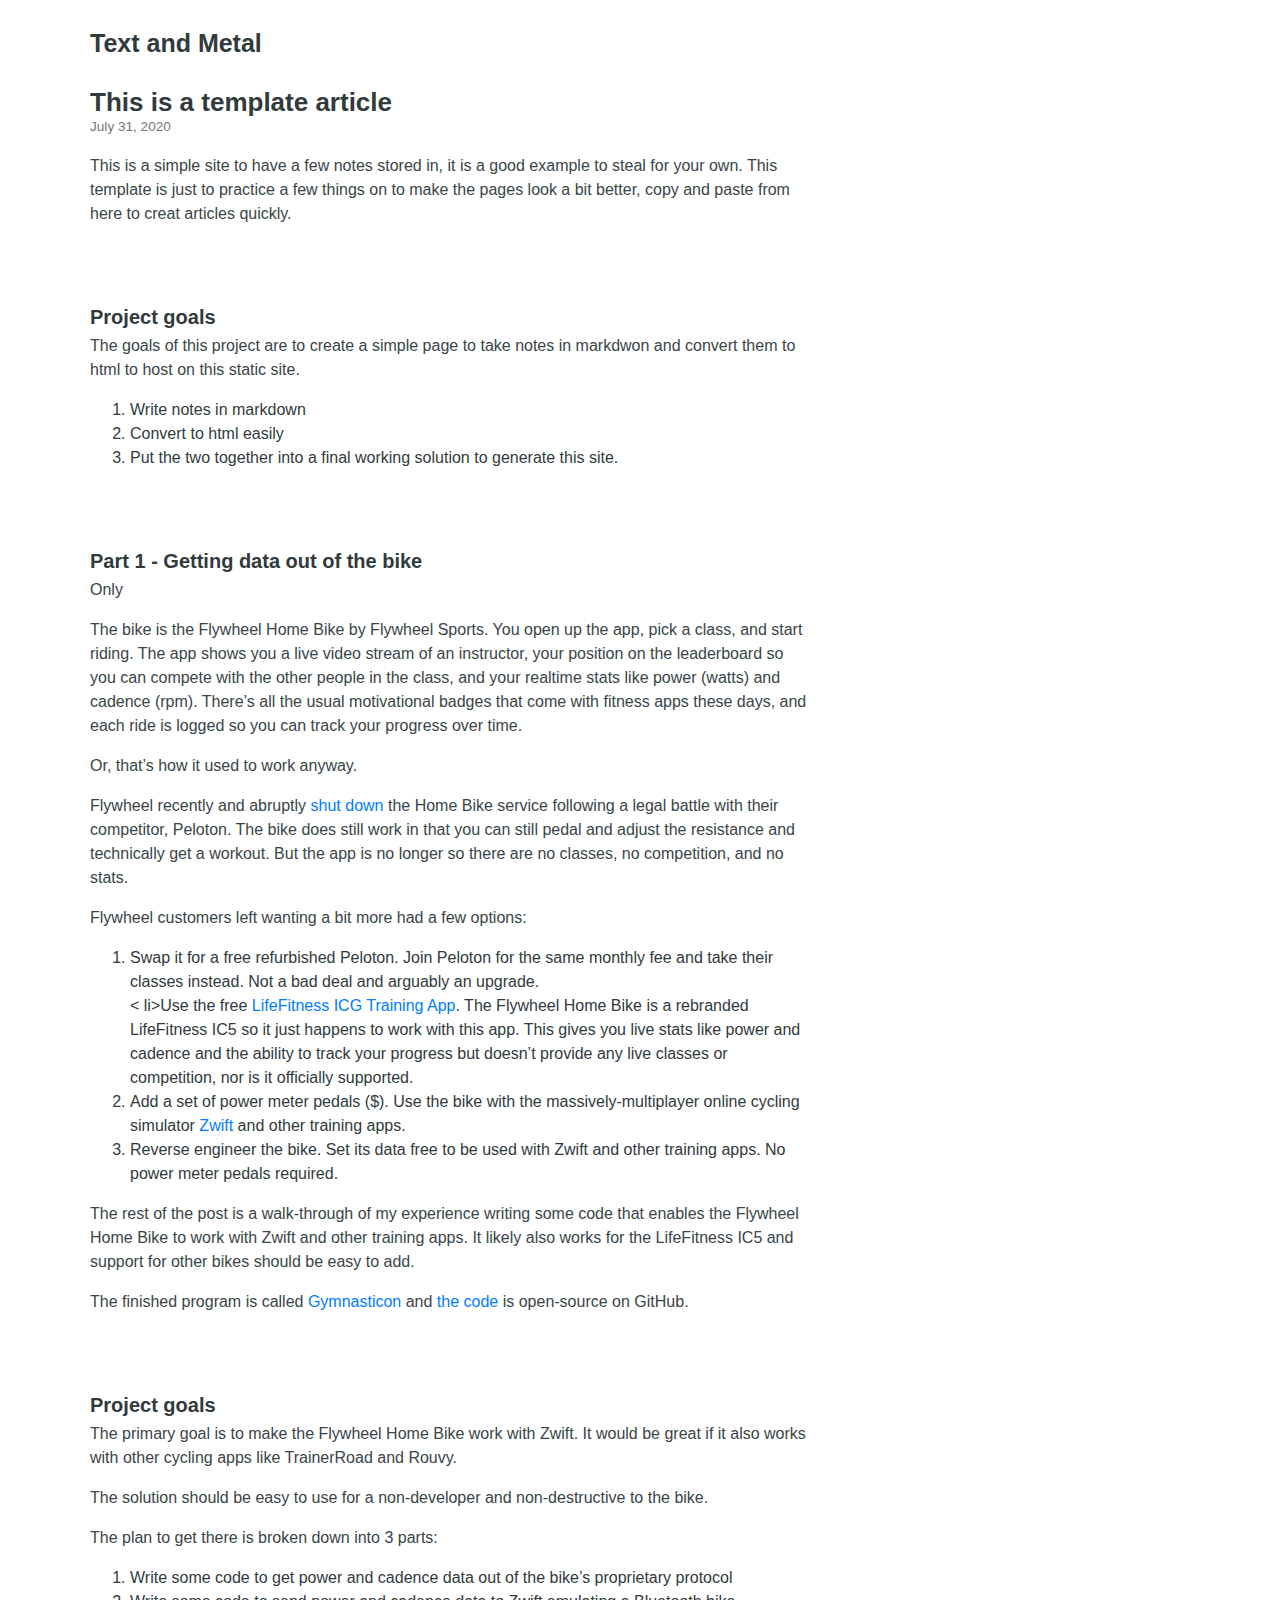
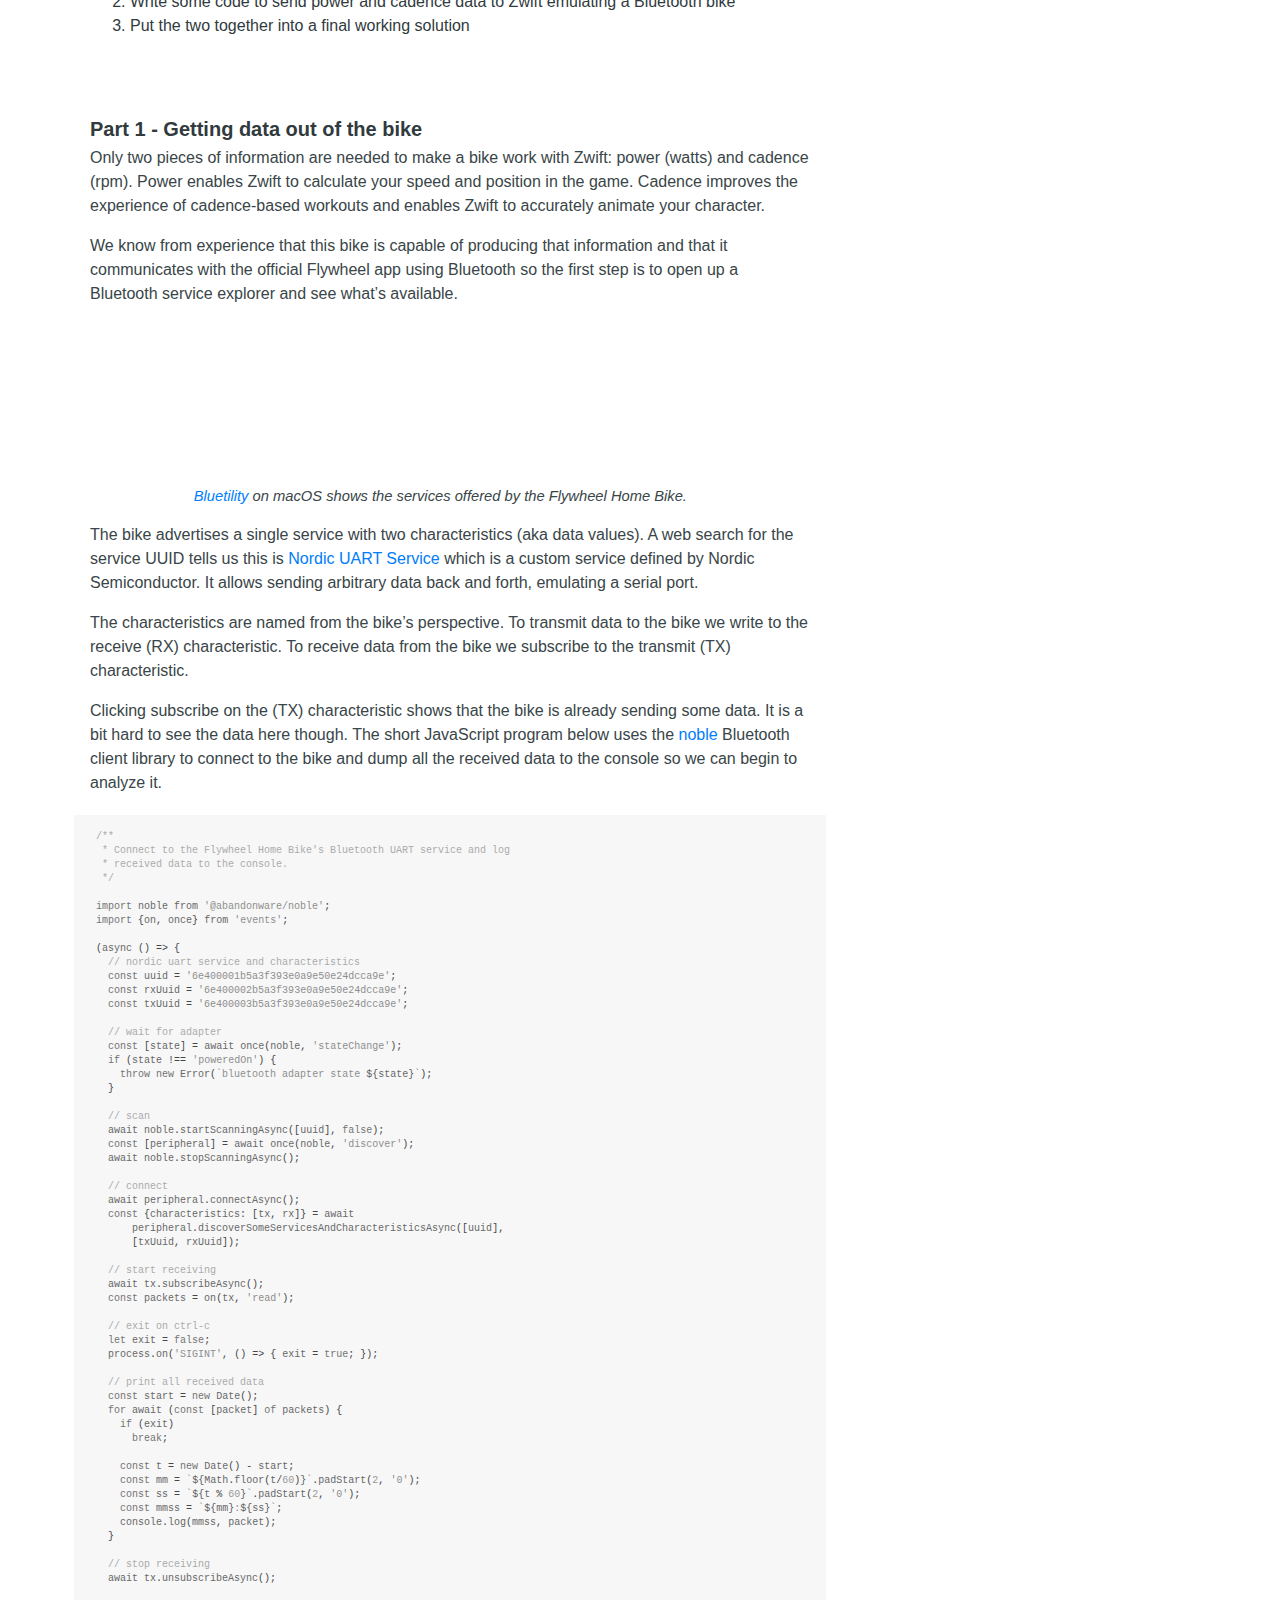
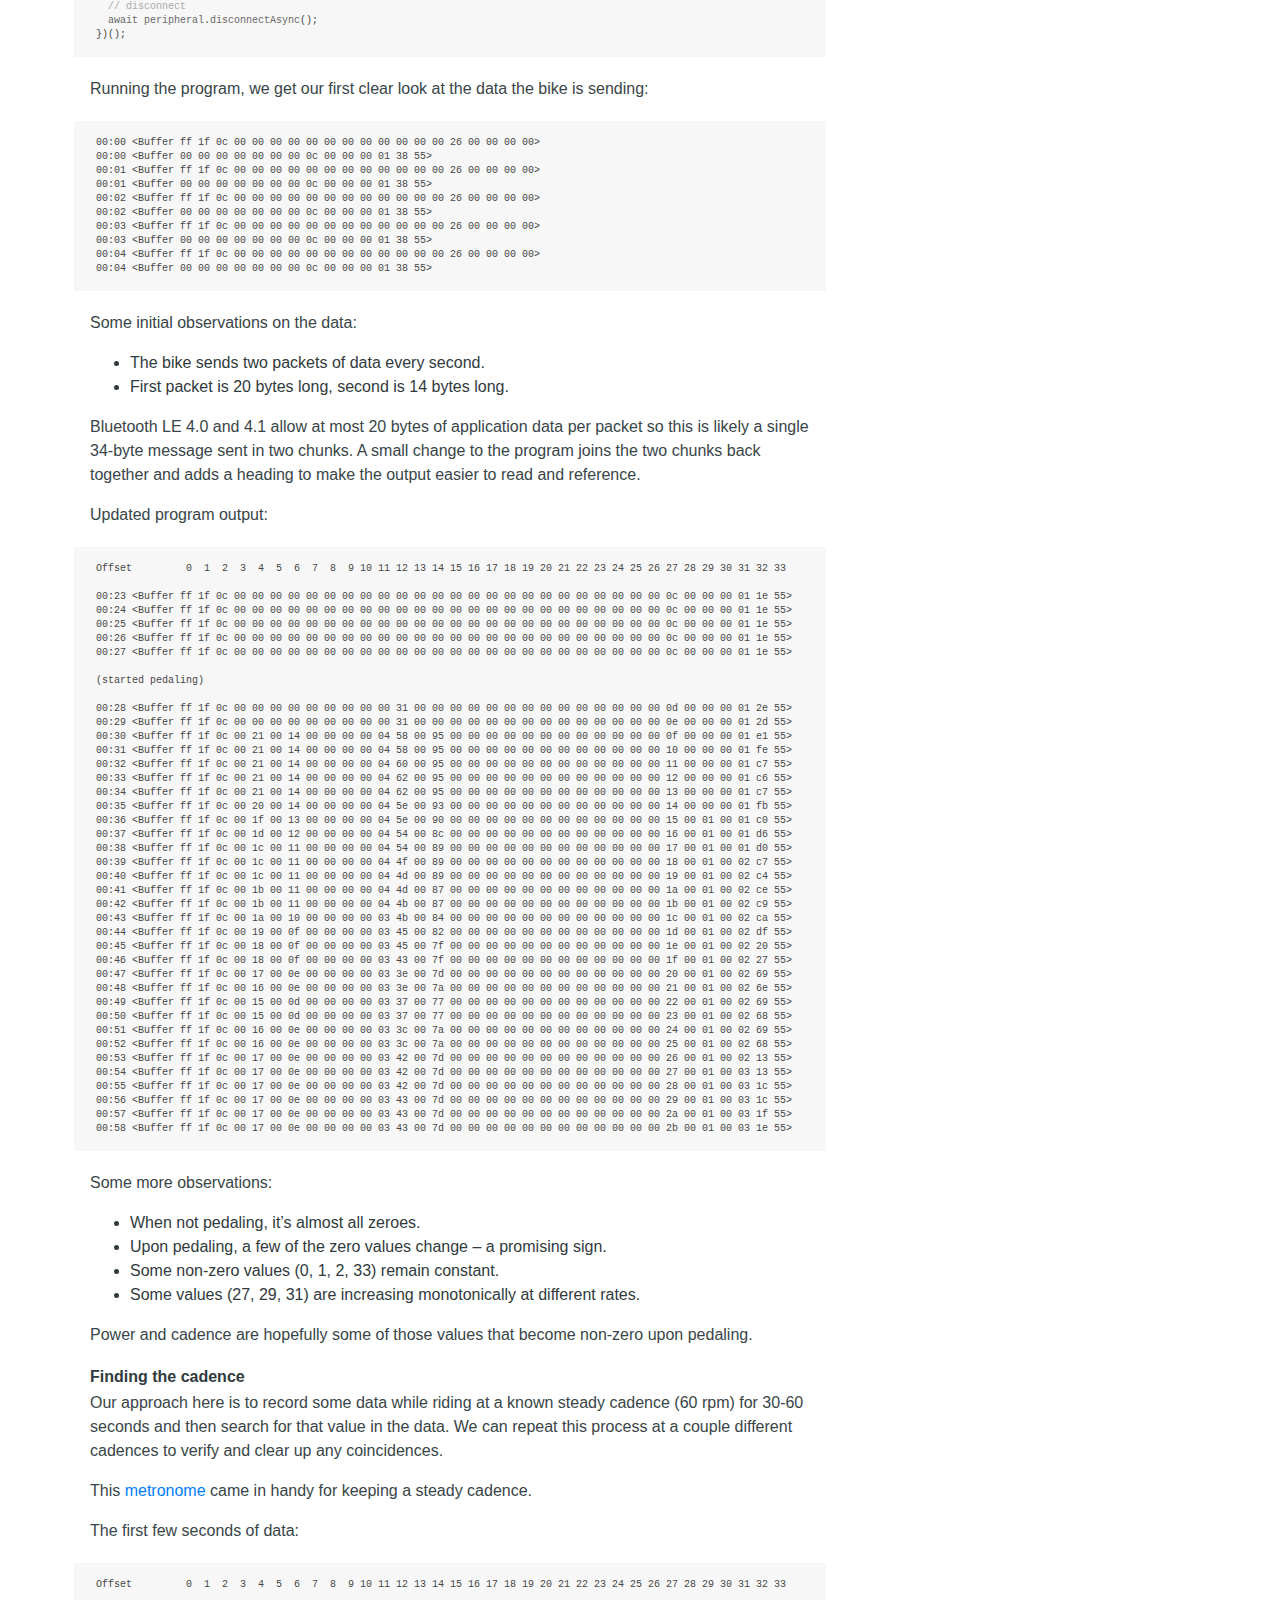
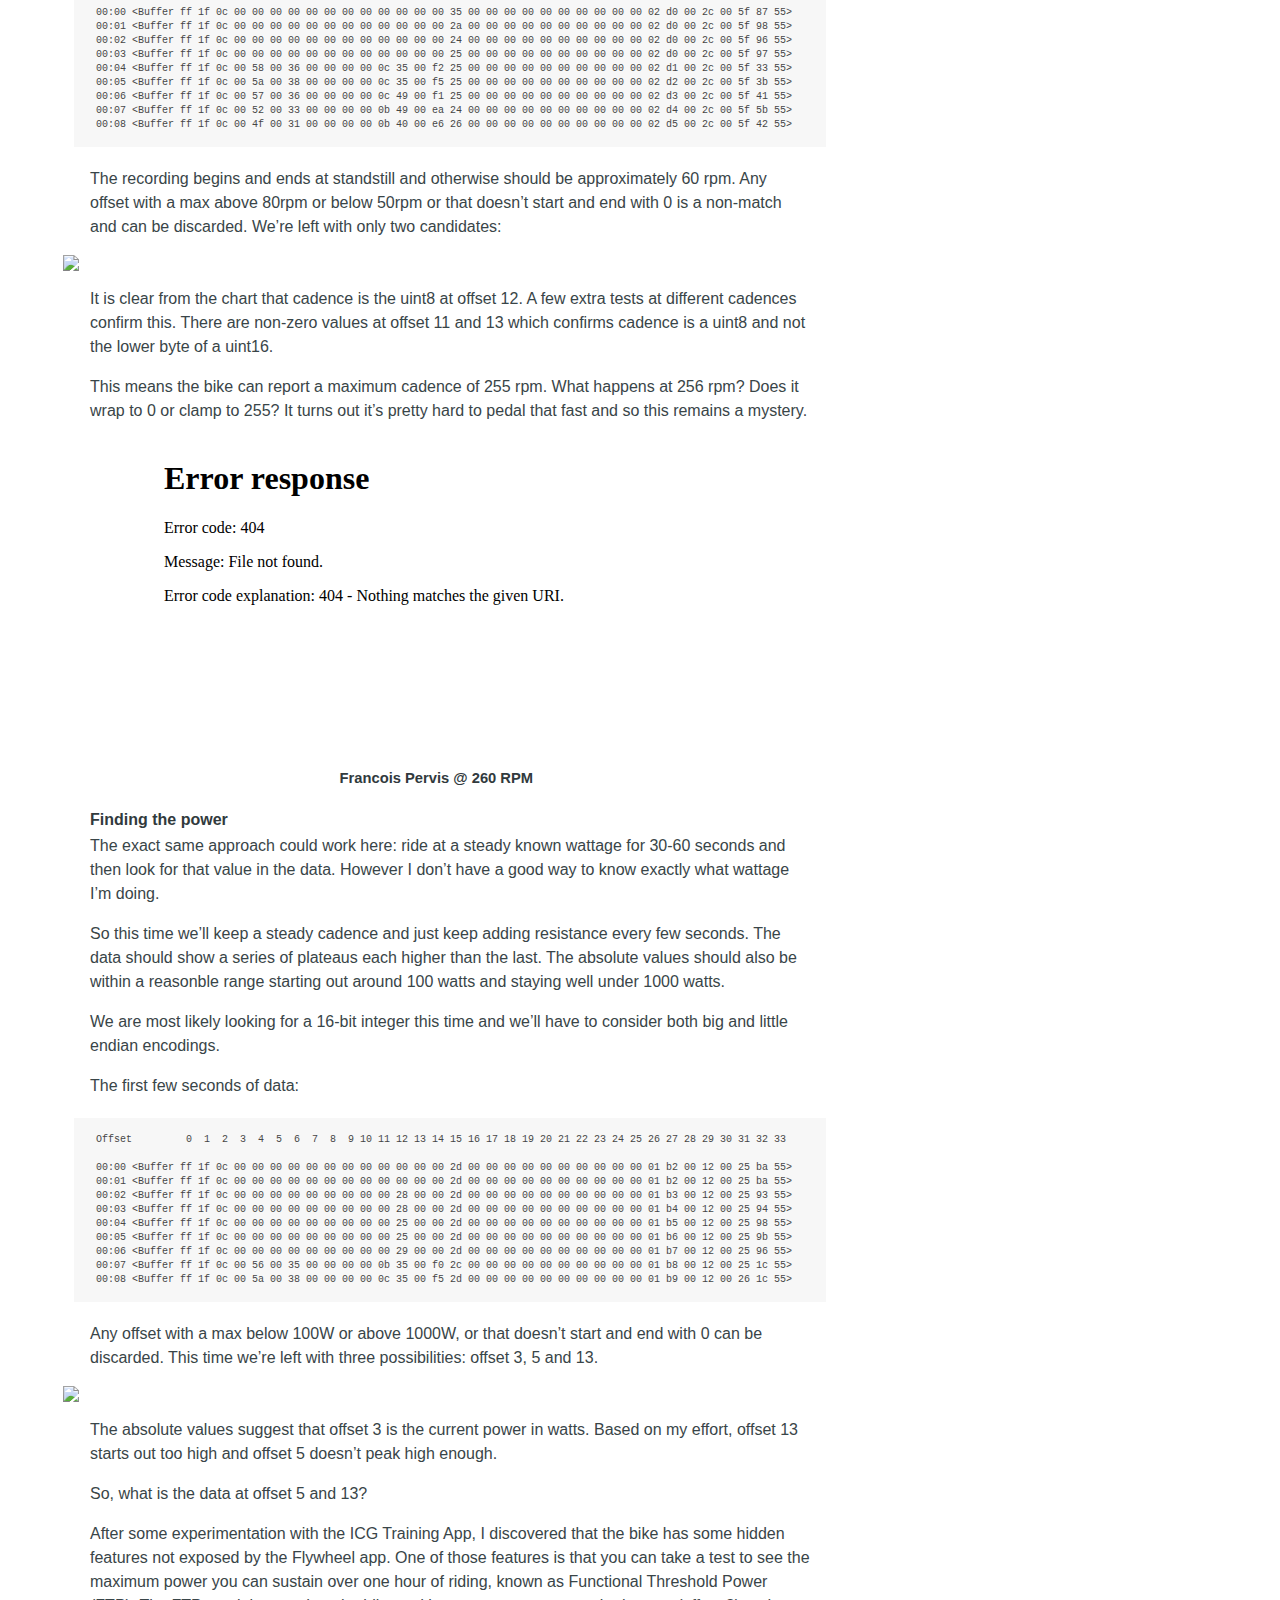
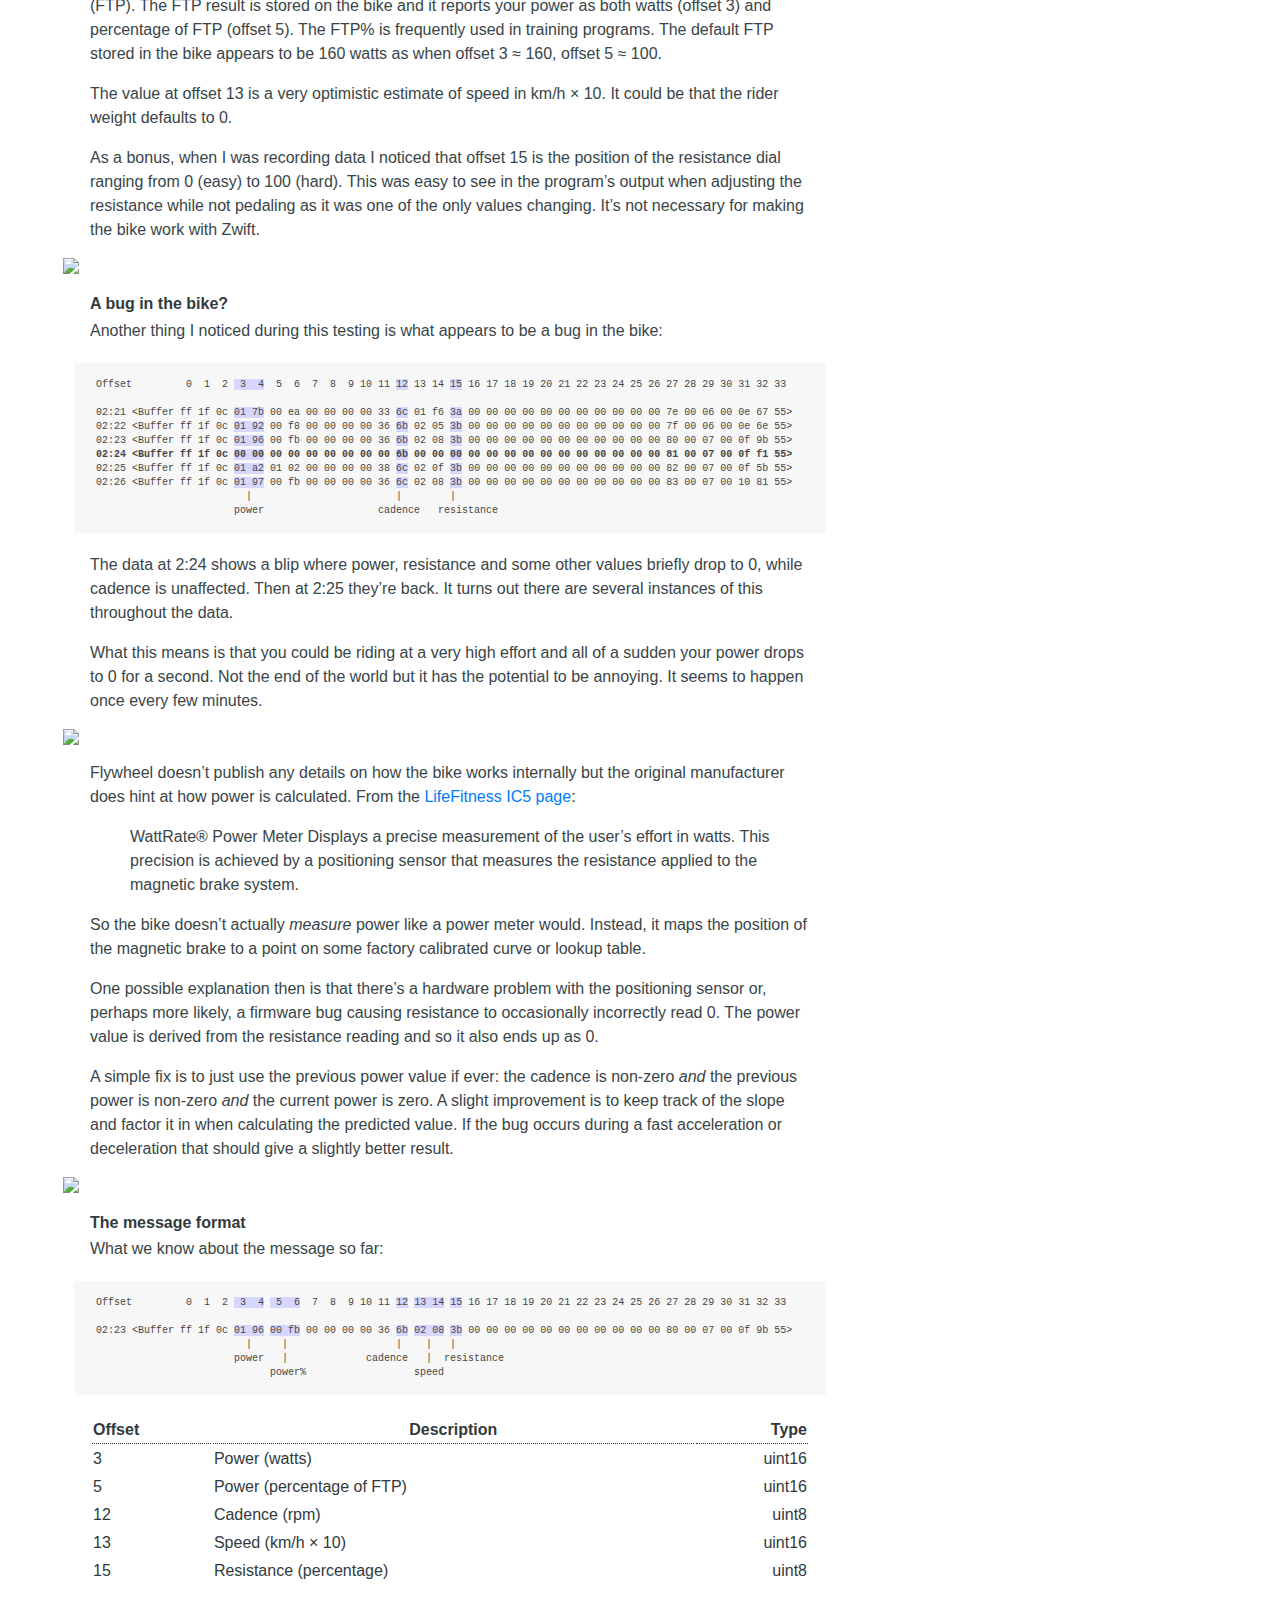
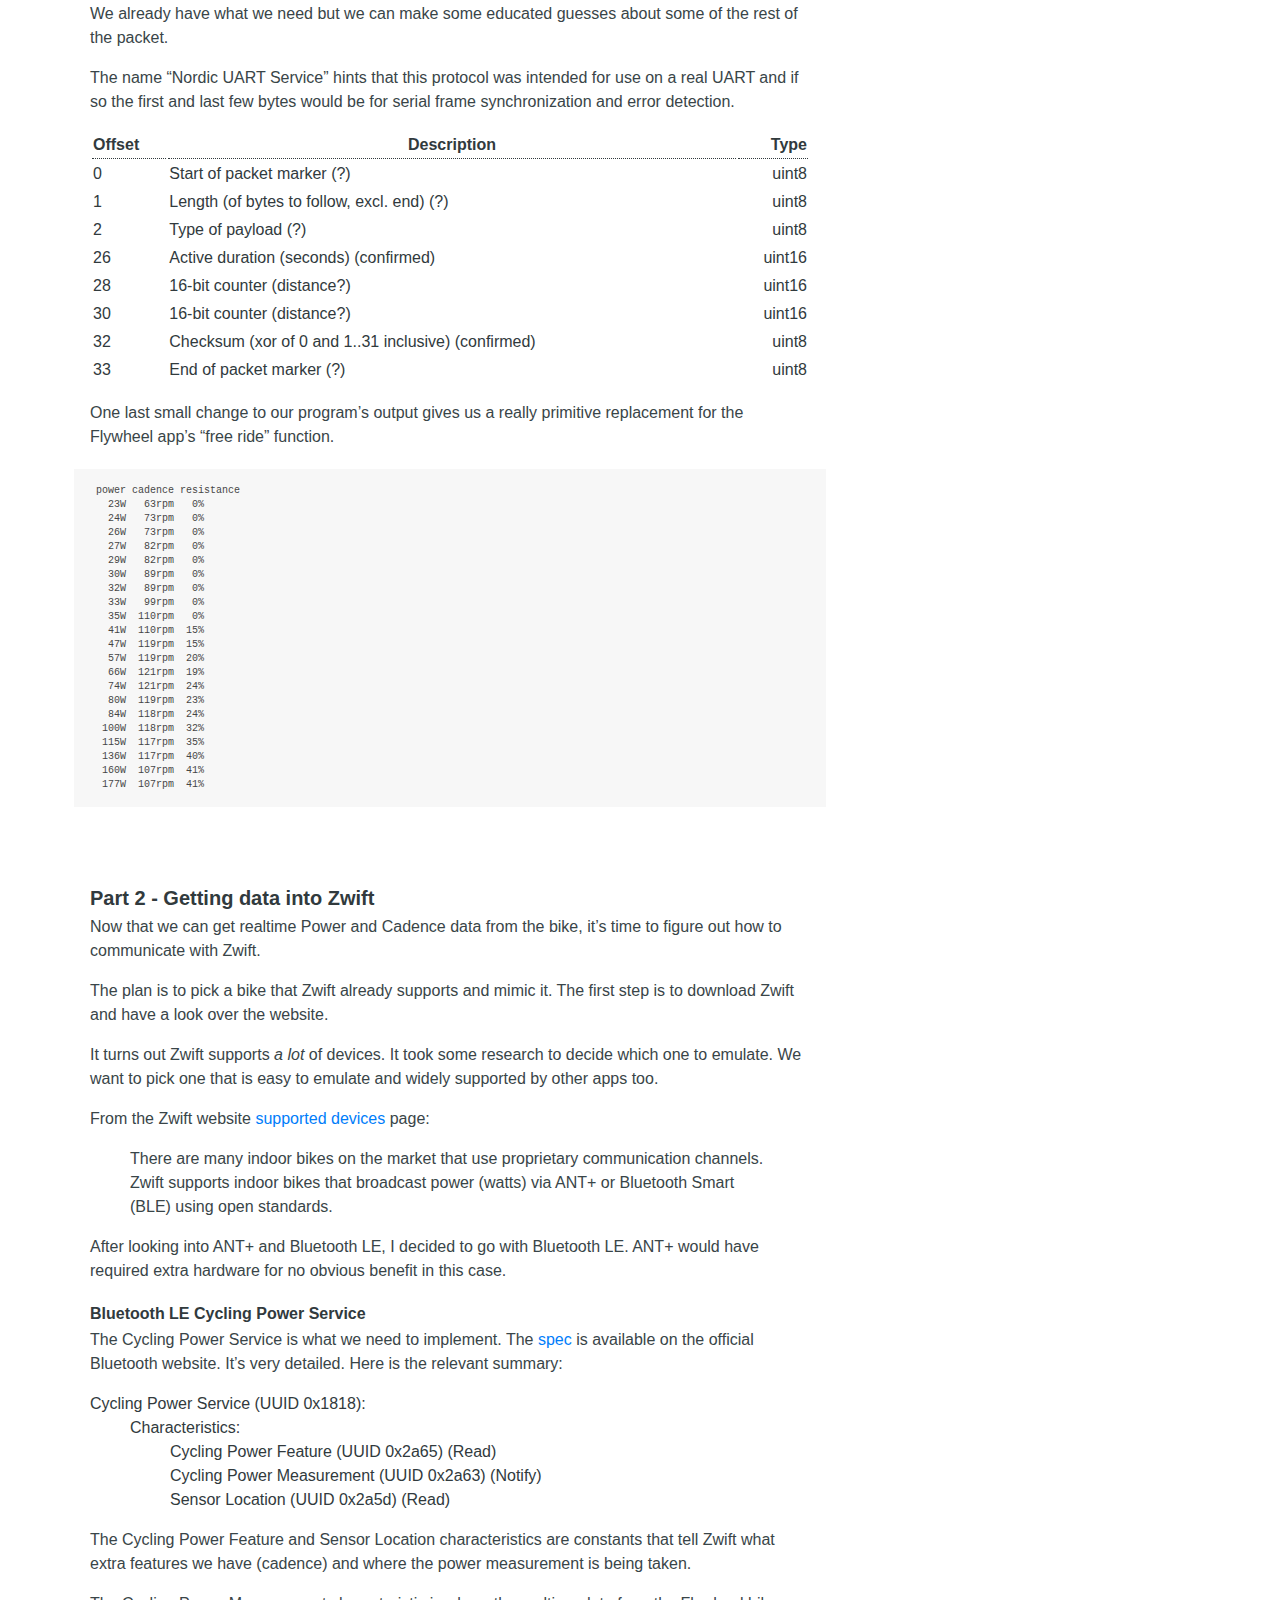
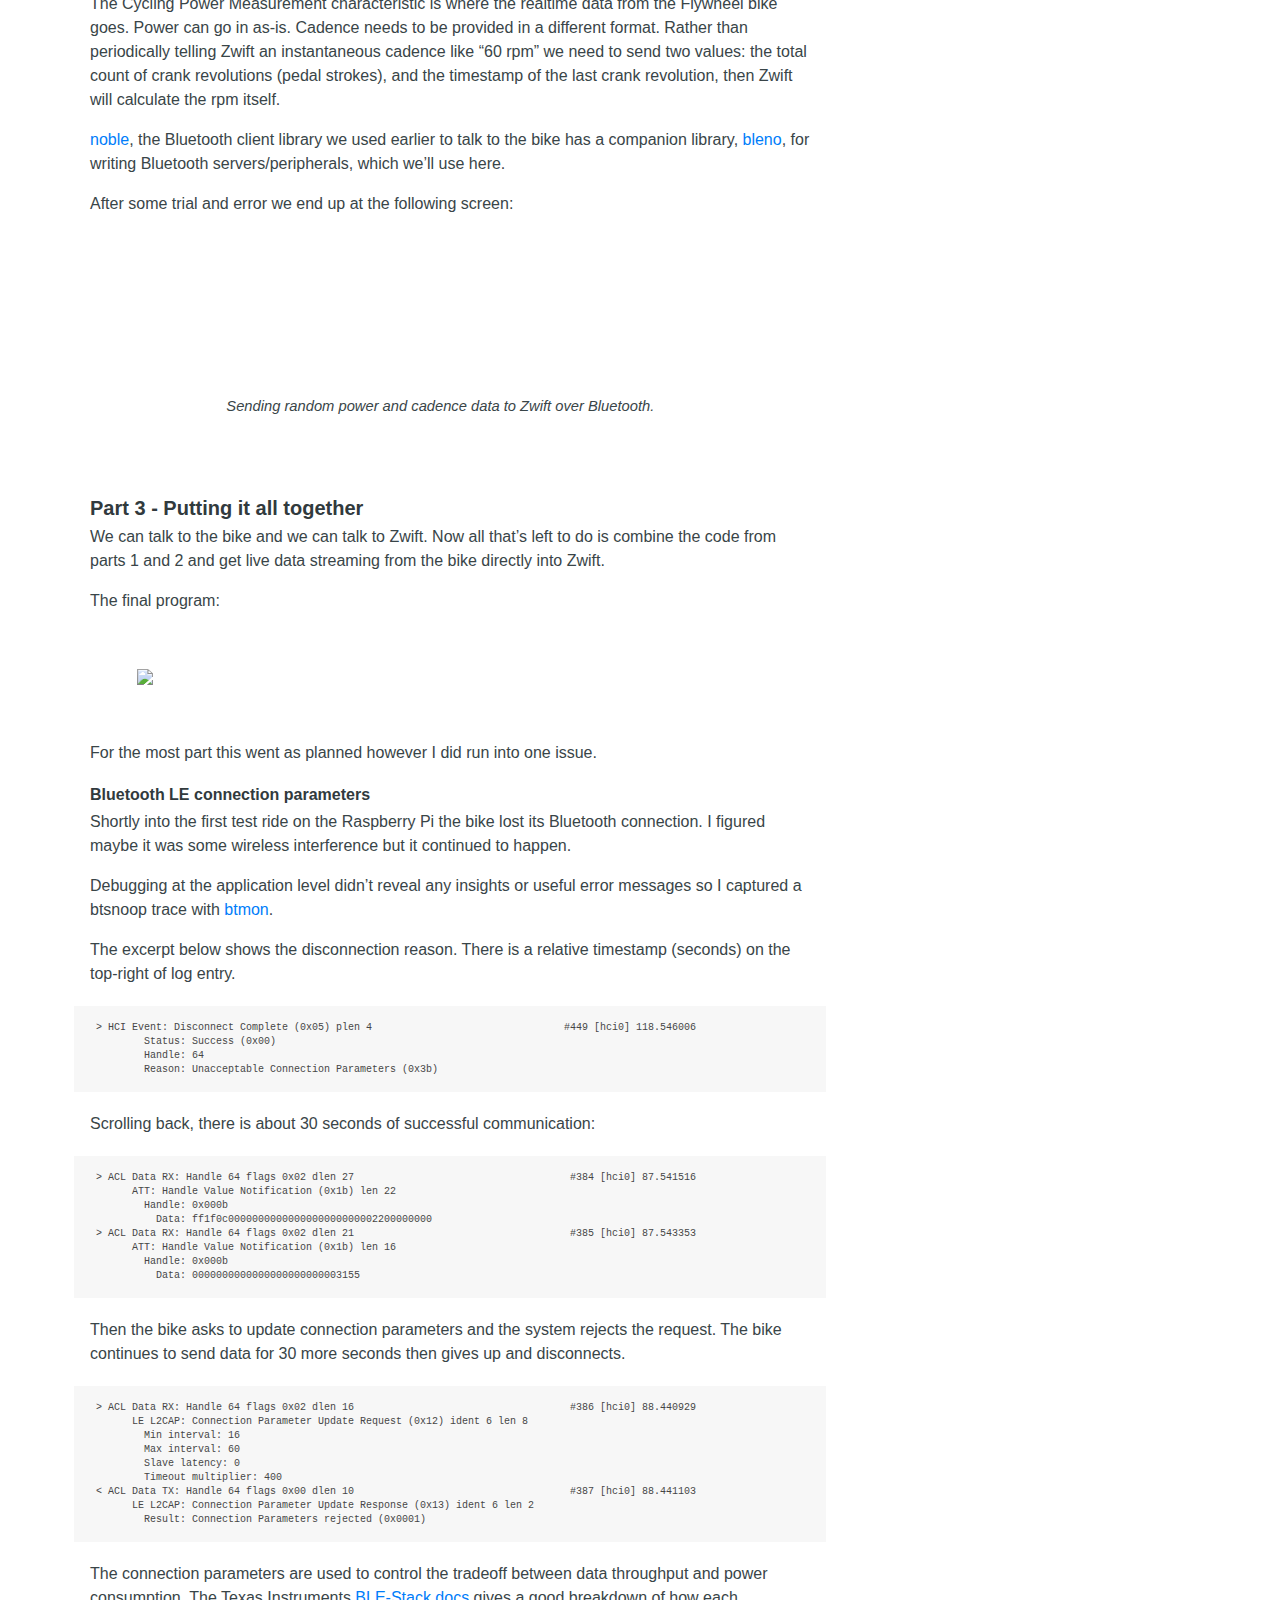
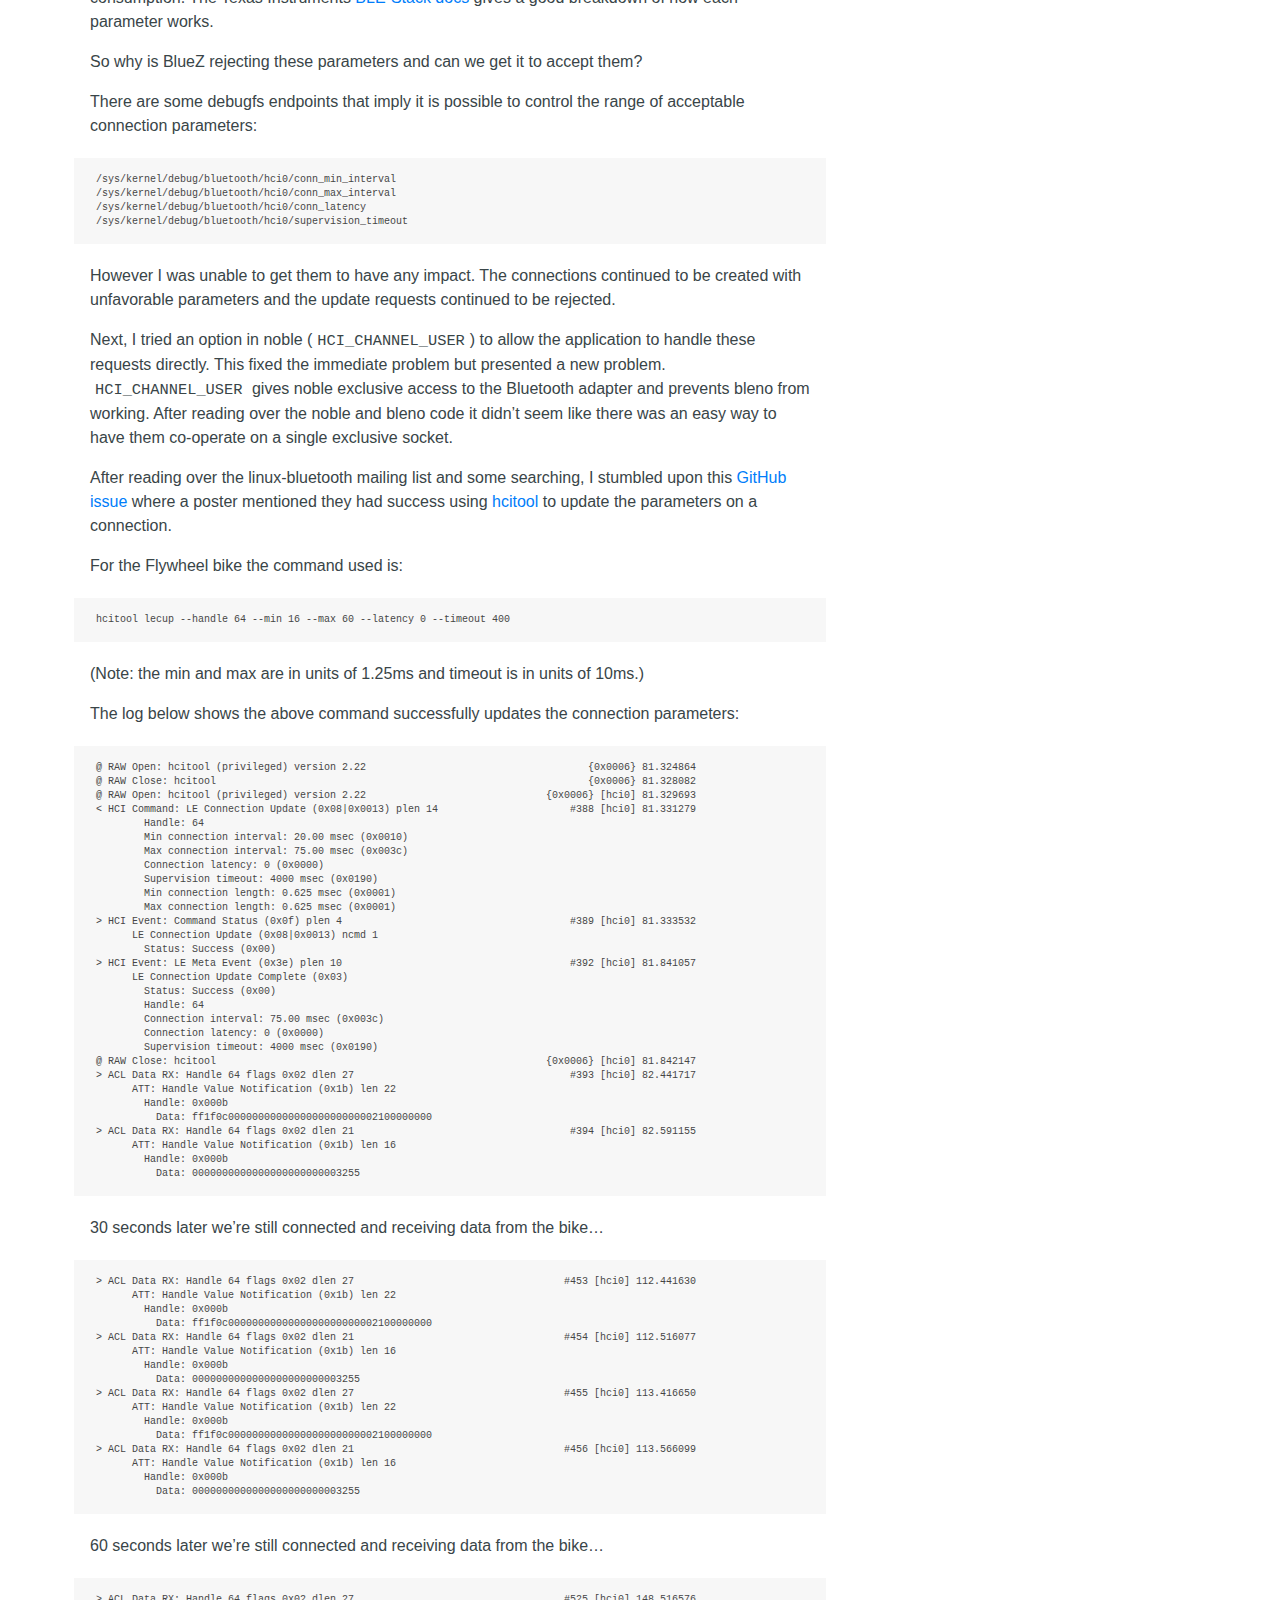
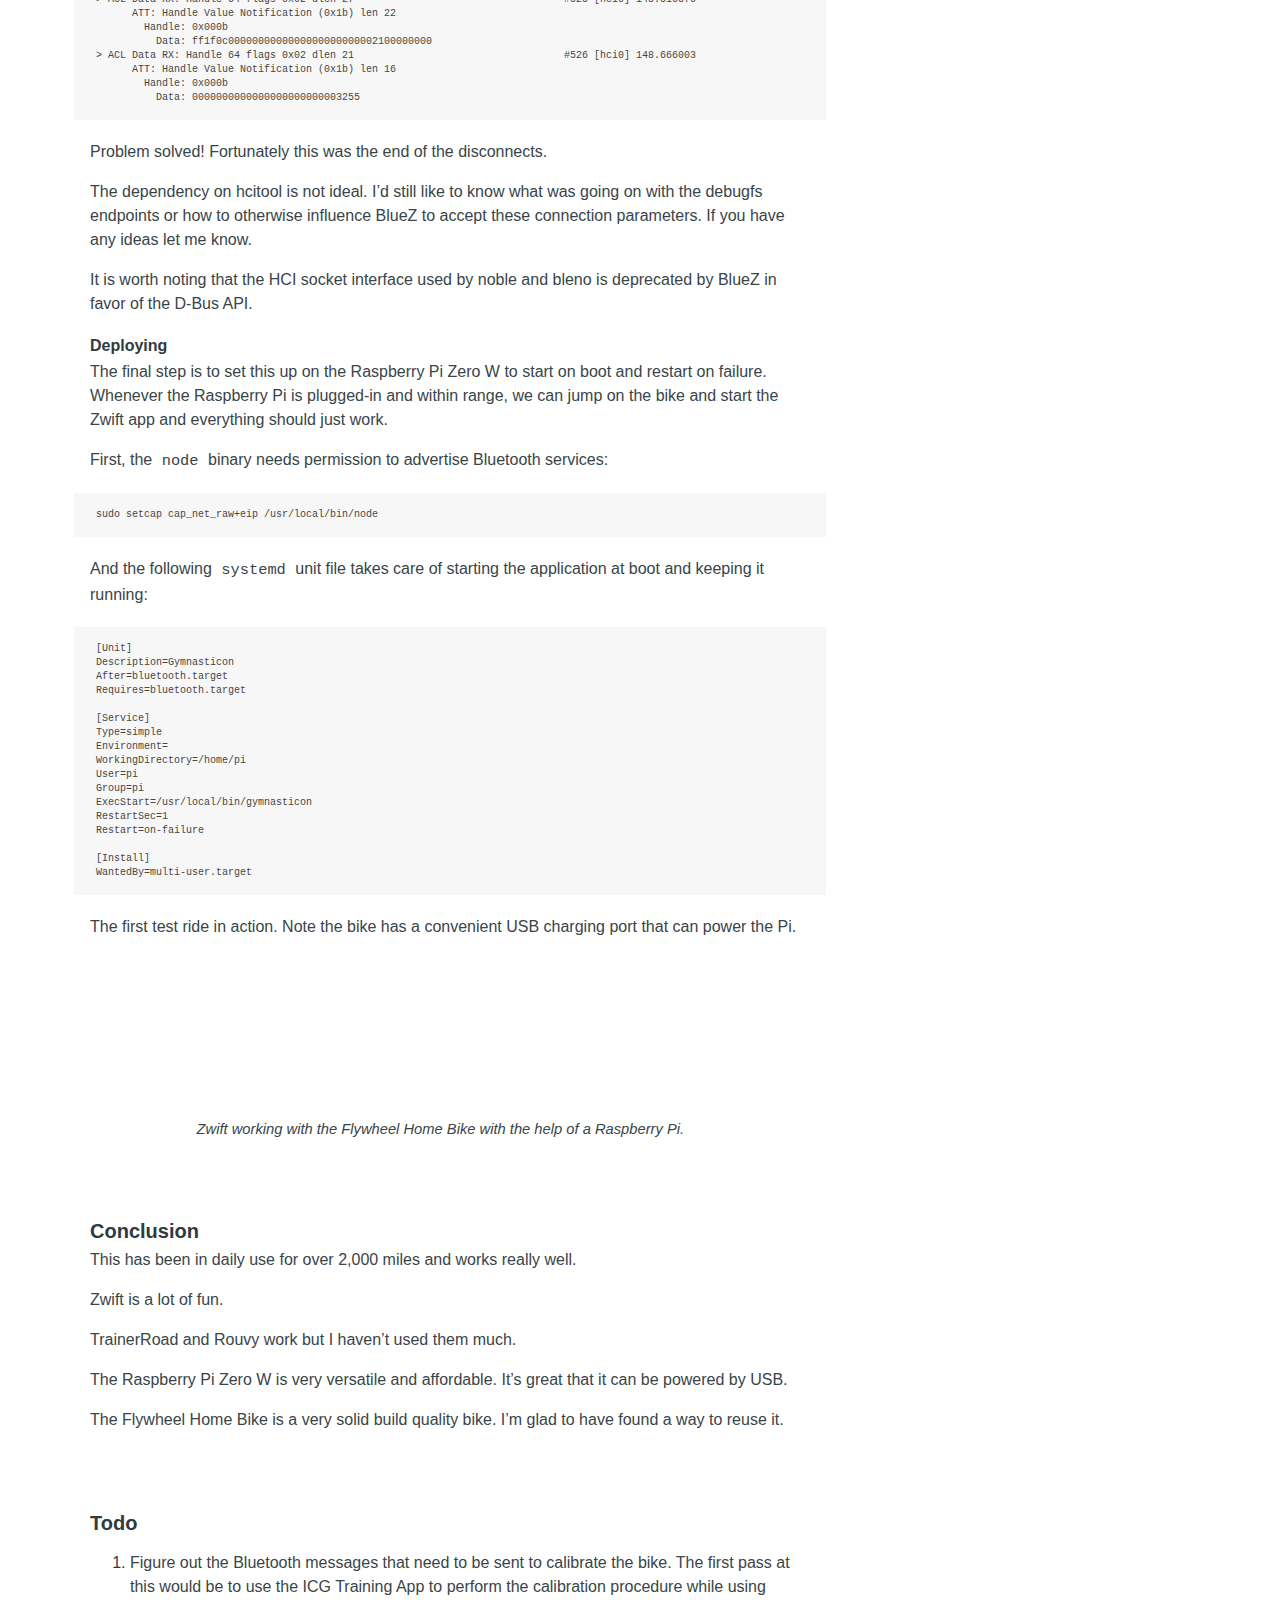
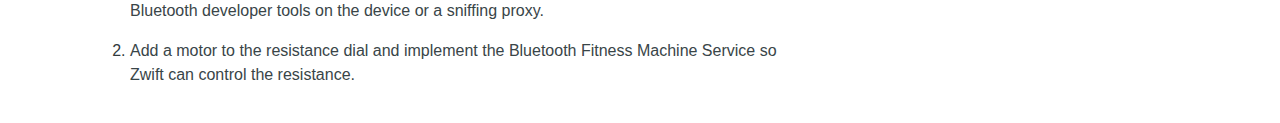
==== commit 00f3b2c1: "yes" ====
--- a/template-article.html
+++ b/template-article.html
@@ -1,14 +1,12 @@
 <!DOCTYPE html>
 <html><head>
-<meta http-equiv="content-type" content="text/html; charset=UTF-8"><meta charset="utf-8"><meta name="viewport" content="width=device-width,initial-scale=1"><link rel="shortcut icon" href="https://ptx2.net/favicon.ico"><link rel="stylesheet" href="style.css"><title>Unbricking a $2,000 Bike With a $10 Raspberry Pi</title></head><body><header id="banner"><h2><a href="index.html">Text and Metal</a></h2><nav><ul></ul></nav></header><main id="content"><article><header id="post-header"><h1>Creating an offline network with Raspberry Pi 4</h1><time>July 31, 2020</time></header>
-
-<p>You may find you need an easy way to share files or data with someone, being able to create your own wifi hotspot gives you a lot of control over who has access to it. I decided to look at a range of services or options that would be able to be used with an offline hotspot.</p>
-
-<p>A few years ago I splurged on an exercise bike. It’s a pretty expensive
-item imho, both in upfront and ongoing subscription costs. But I was able
-to justify it by riding it all the time so that per-ride it wasn’t that
-expensive. I’m happy to say this was a huge boon for my fitness and it
-was worth every penny.</p>
+<meta http-equiv="content-type" content="text/html; charset=UTF-8"><meta charset="utf-8"><meta name="viewport" content="width=device-width,initial-scale=1"><link rel="shortcut icon" href="https://ptx2.net/favicon.ico"><link rel="stylesheet" href="style.css"><title>Unbricking a $2,000 Bike With a $10 Raspberry Pi</title></head><body><header id="banner"><h2><a href="index.html">Text and Metal</a></h2><nav><ul></ul></nav></header><main id="content"><article><header id="post-header"><h1>This is a template article</h1><time>July 31, 2020</time></header>
+
+<p>This is a simple site to have a few notes stored in, it is a good example to steal for your own. This template is just to practice a few things on to make the pages look a bit better, copy and paste from here to creat articles quickly.</p>
+
+</p><h3 id="project-goals">Project goals</h3>
+<p>The goals of this project are to create a simple page to take notes in markdwon and convert them to html to host on this static site.</p><ol><li>Write notes in markdown</li><li>Convert to html easily</li><li>Put the two together into a final working solution to generate this site.</li></ol><h3 id="part-1---getting-data-out-of-the-bike">Part 1 - Getting data out of the bike</h3><p>Only
+<p></p>
 
 <p>The bike is the Flywheel Home Bike by Flywheel Sports. You open up the app,
 pick a class, and start riding. The app shows you a live video stream of an
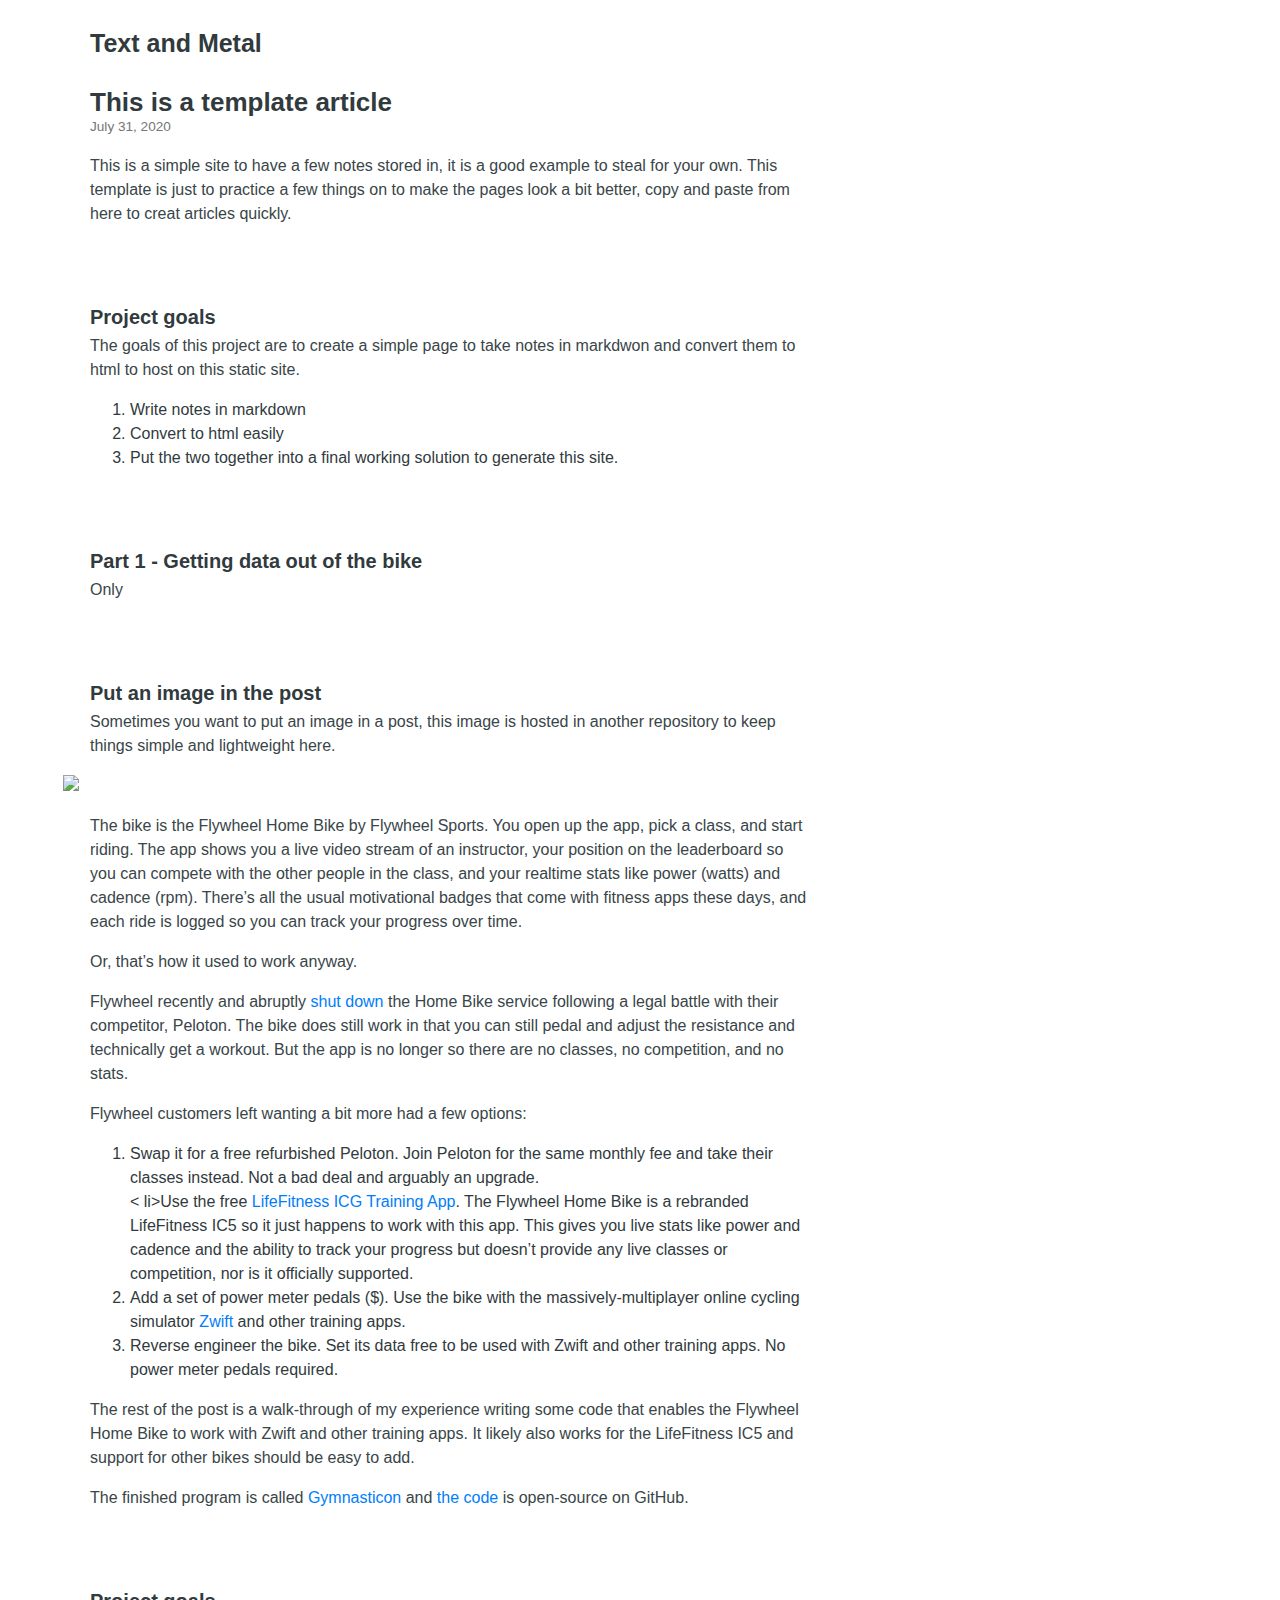
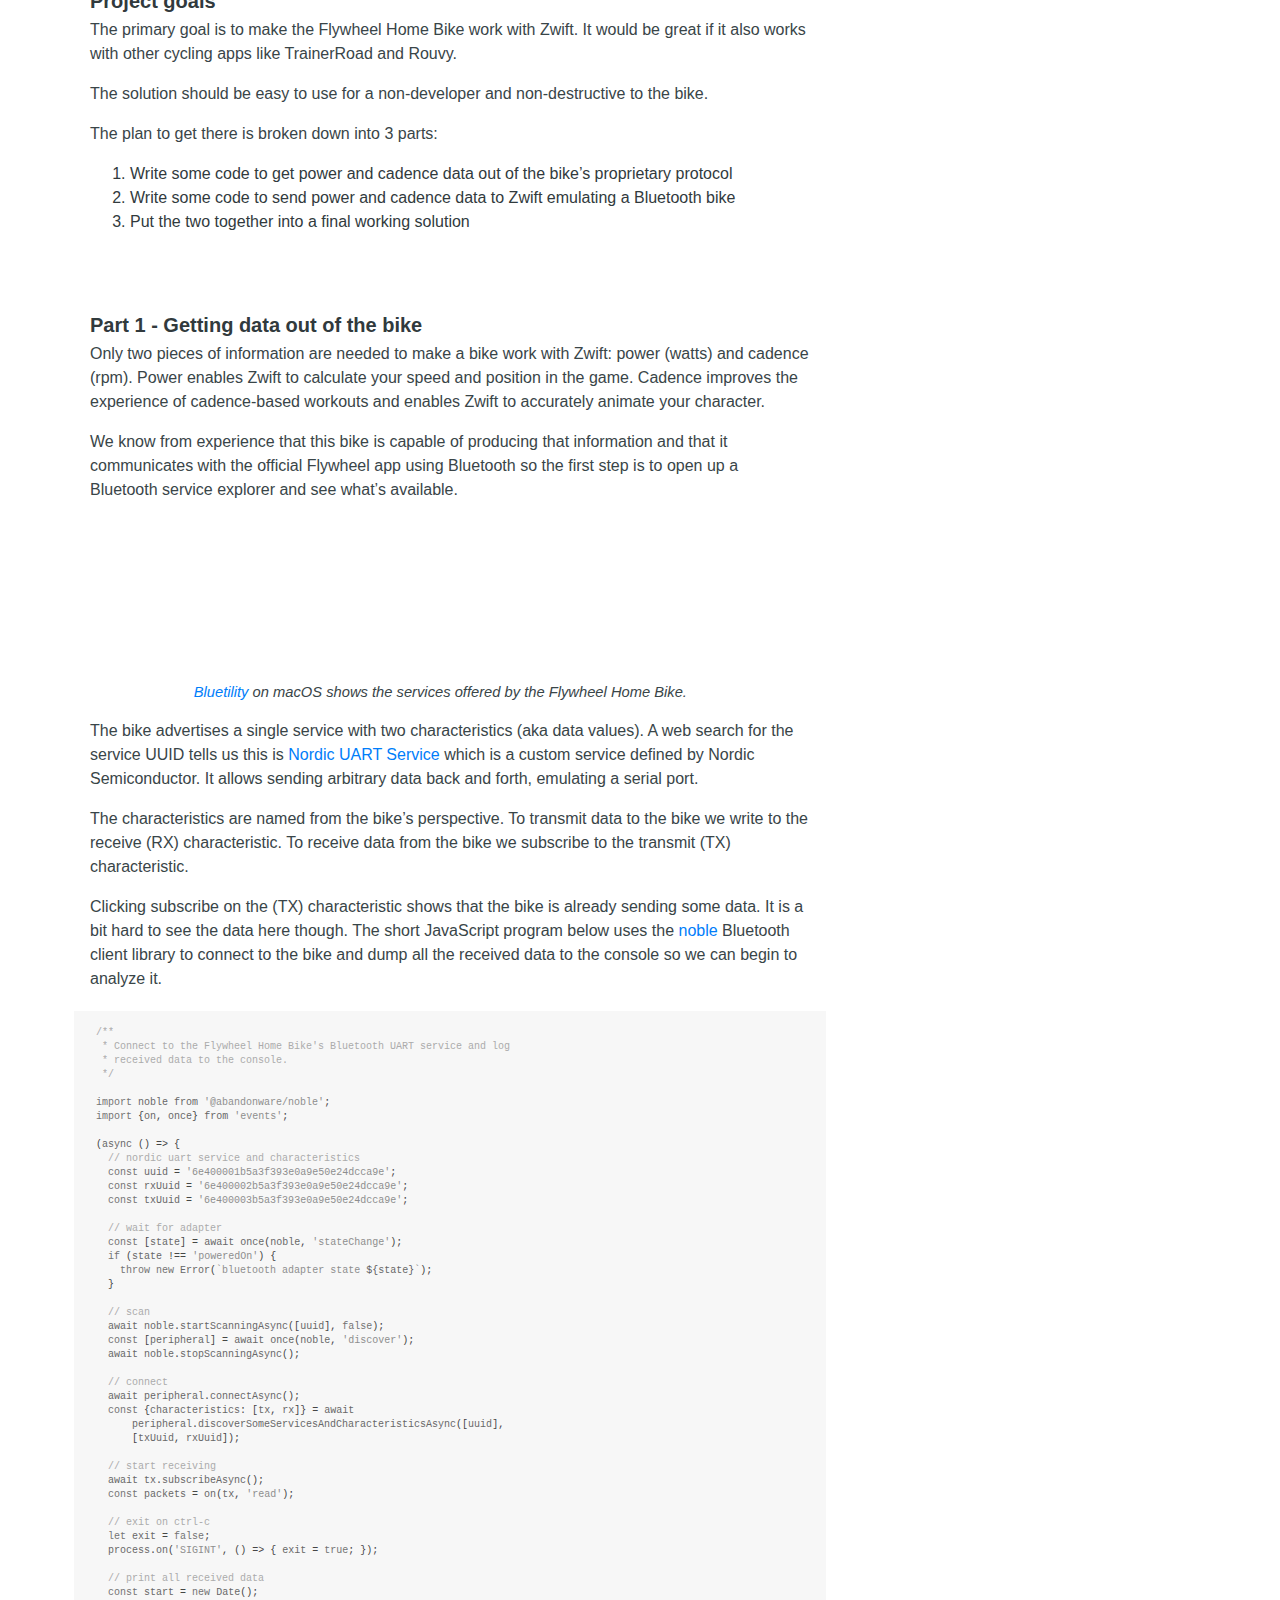
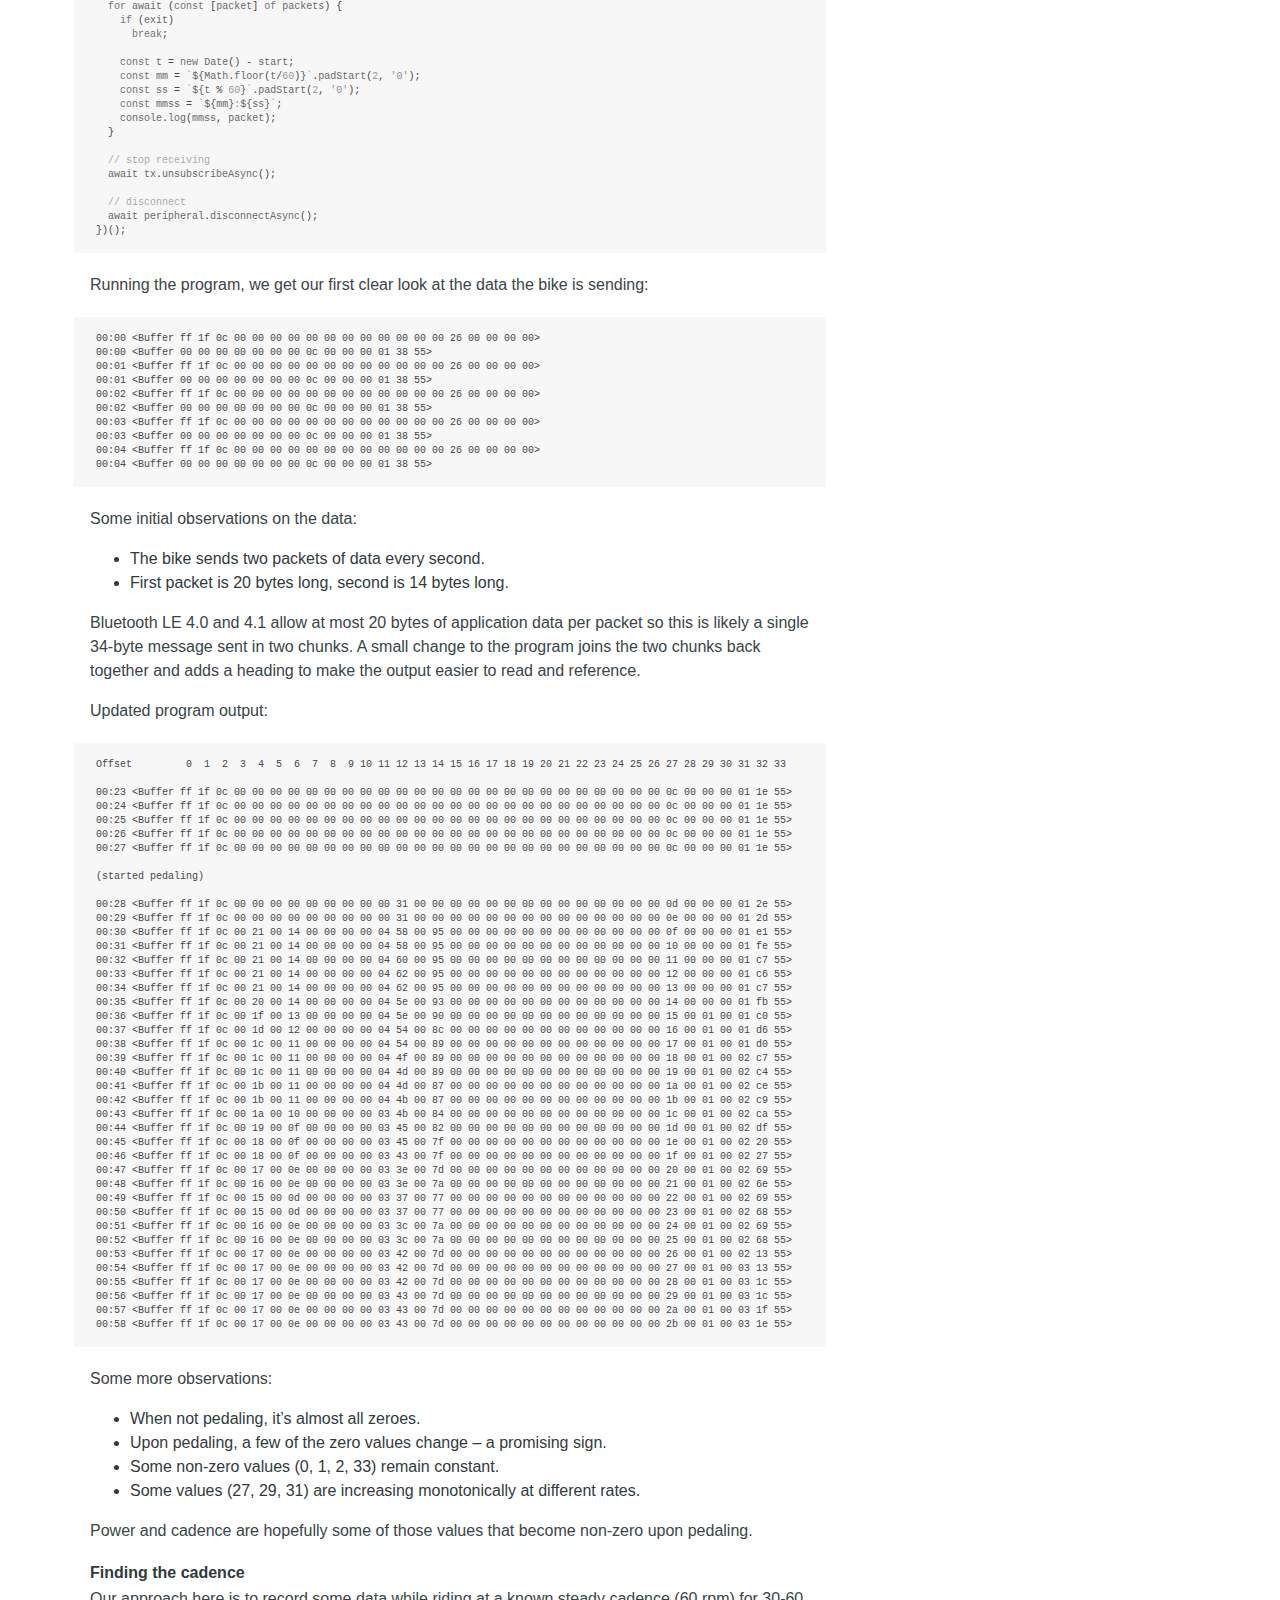
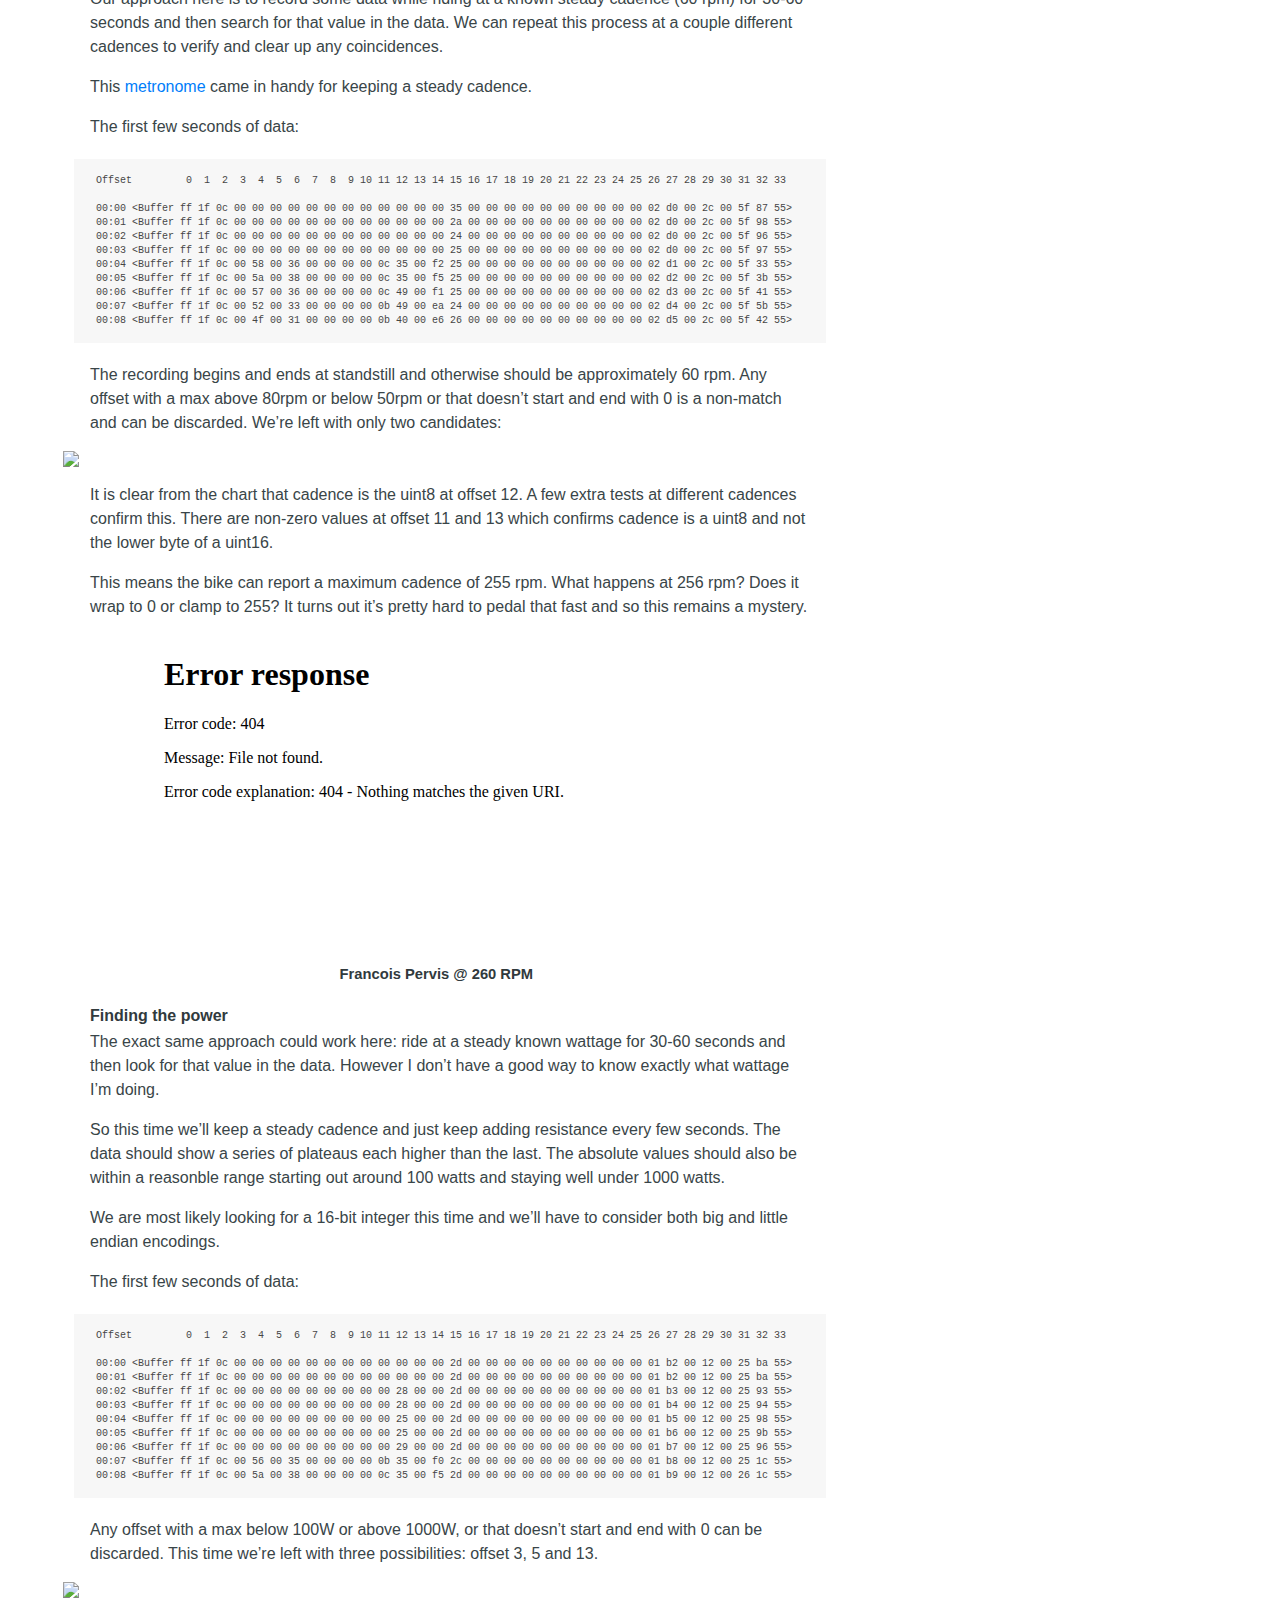
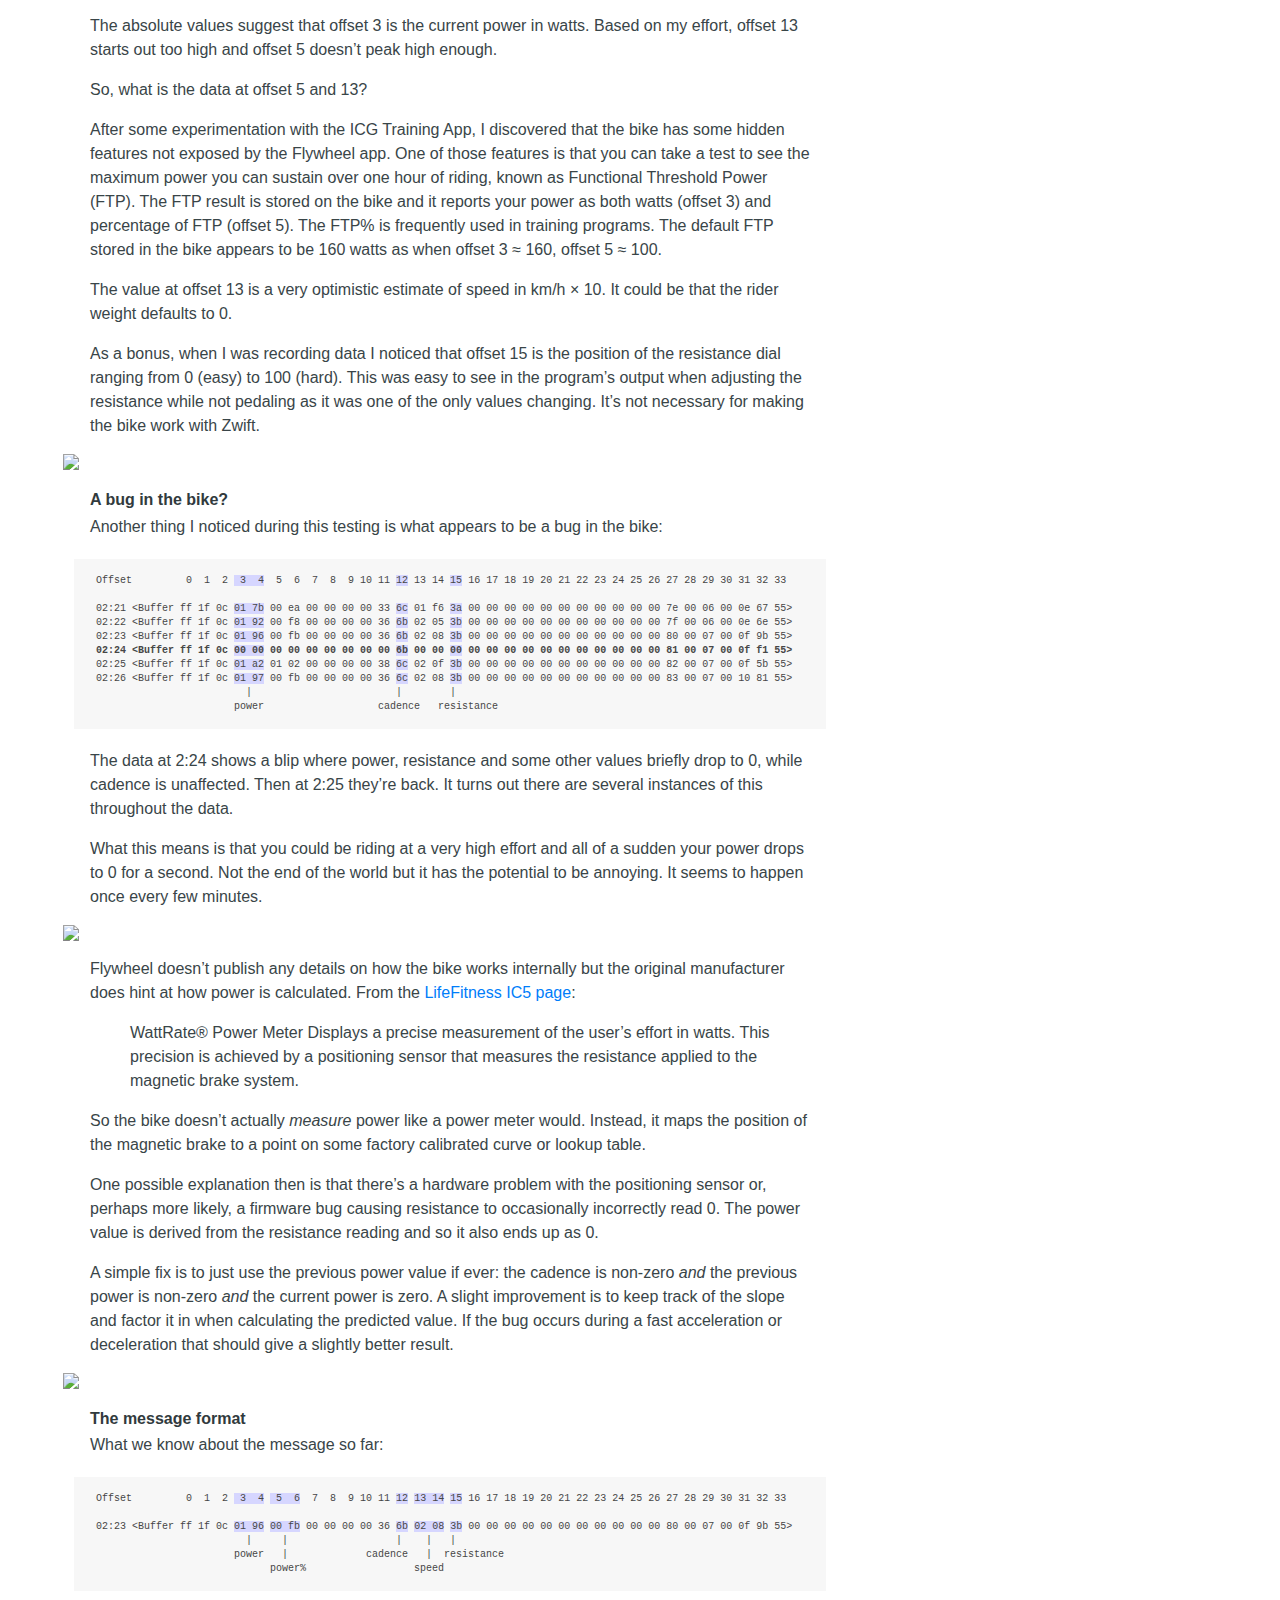
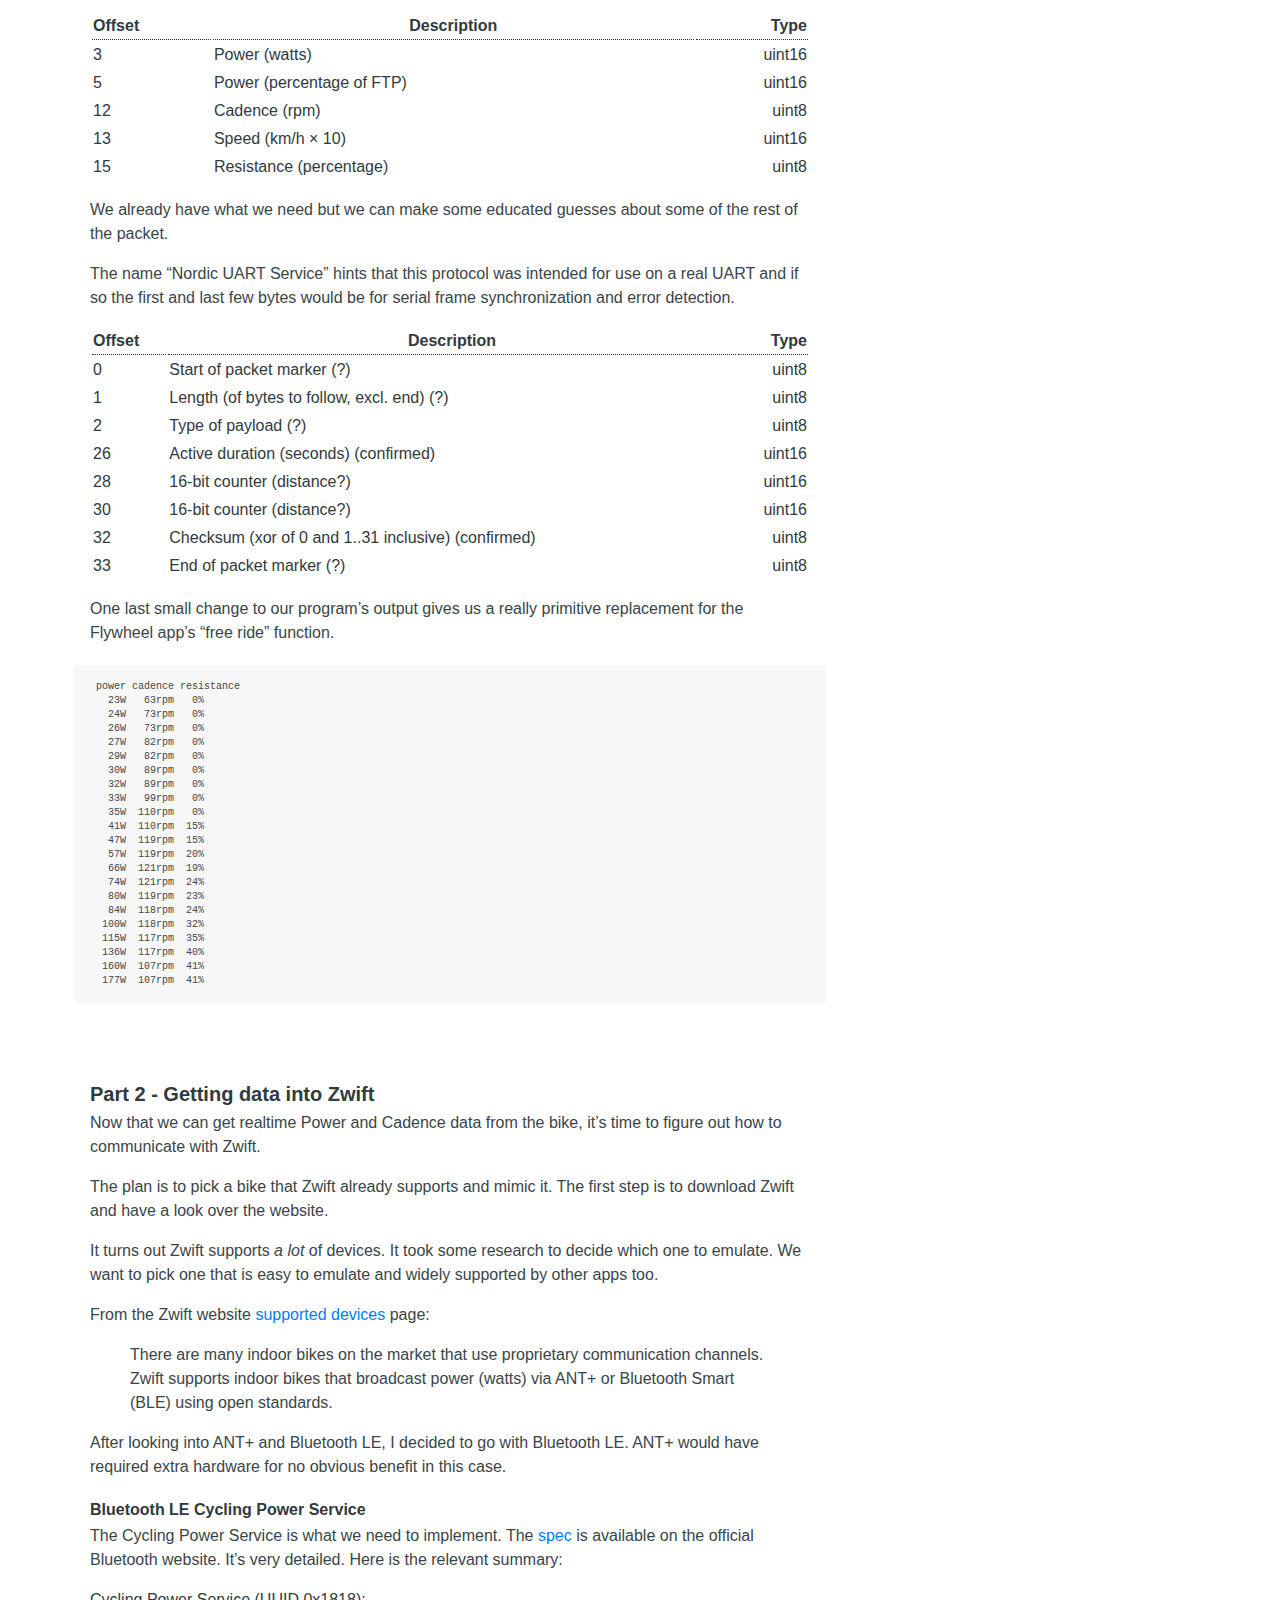
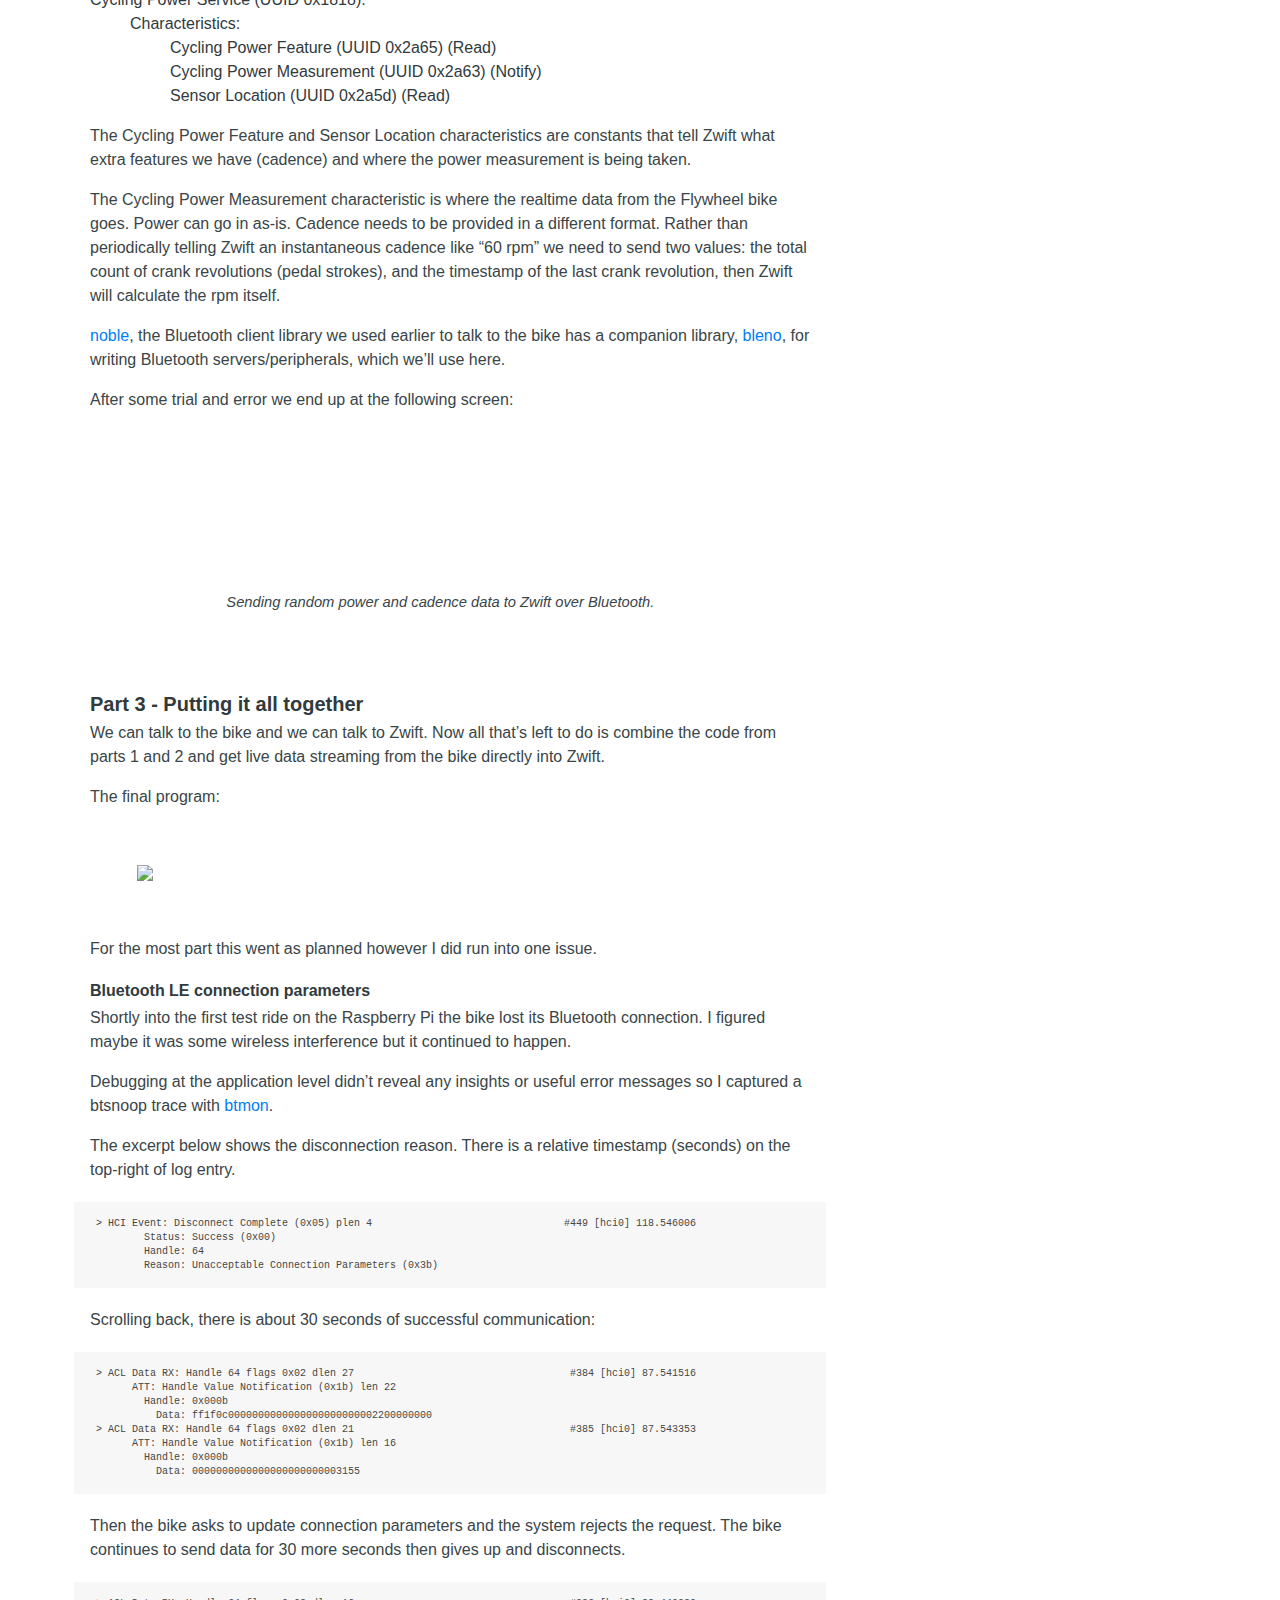
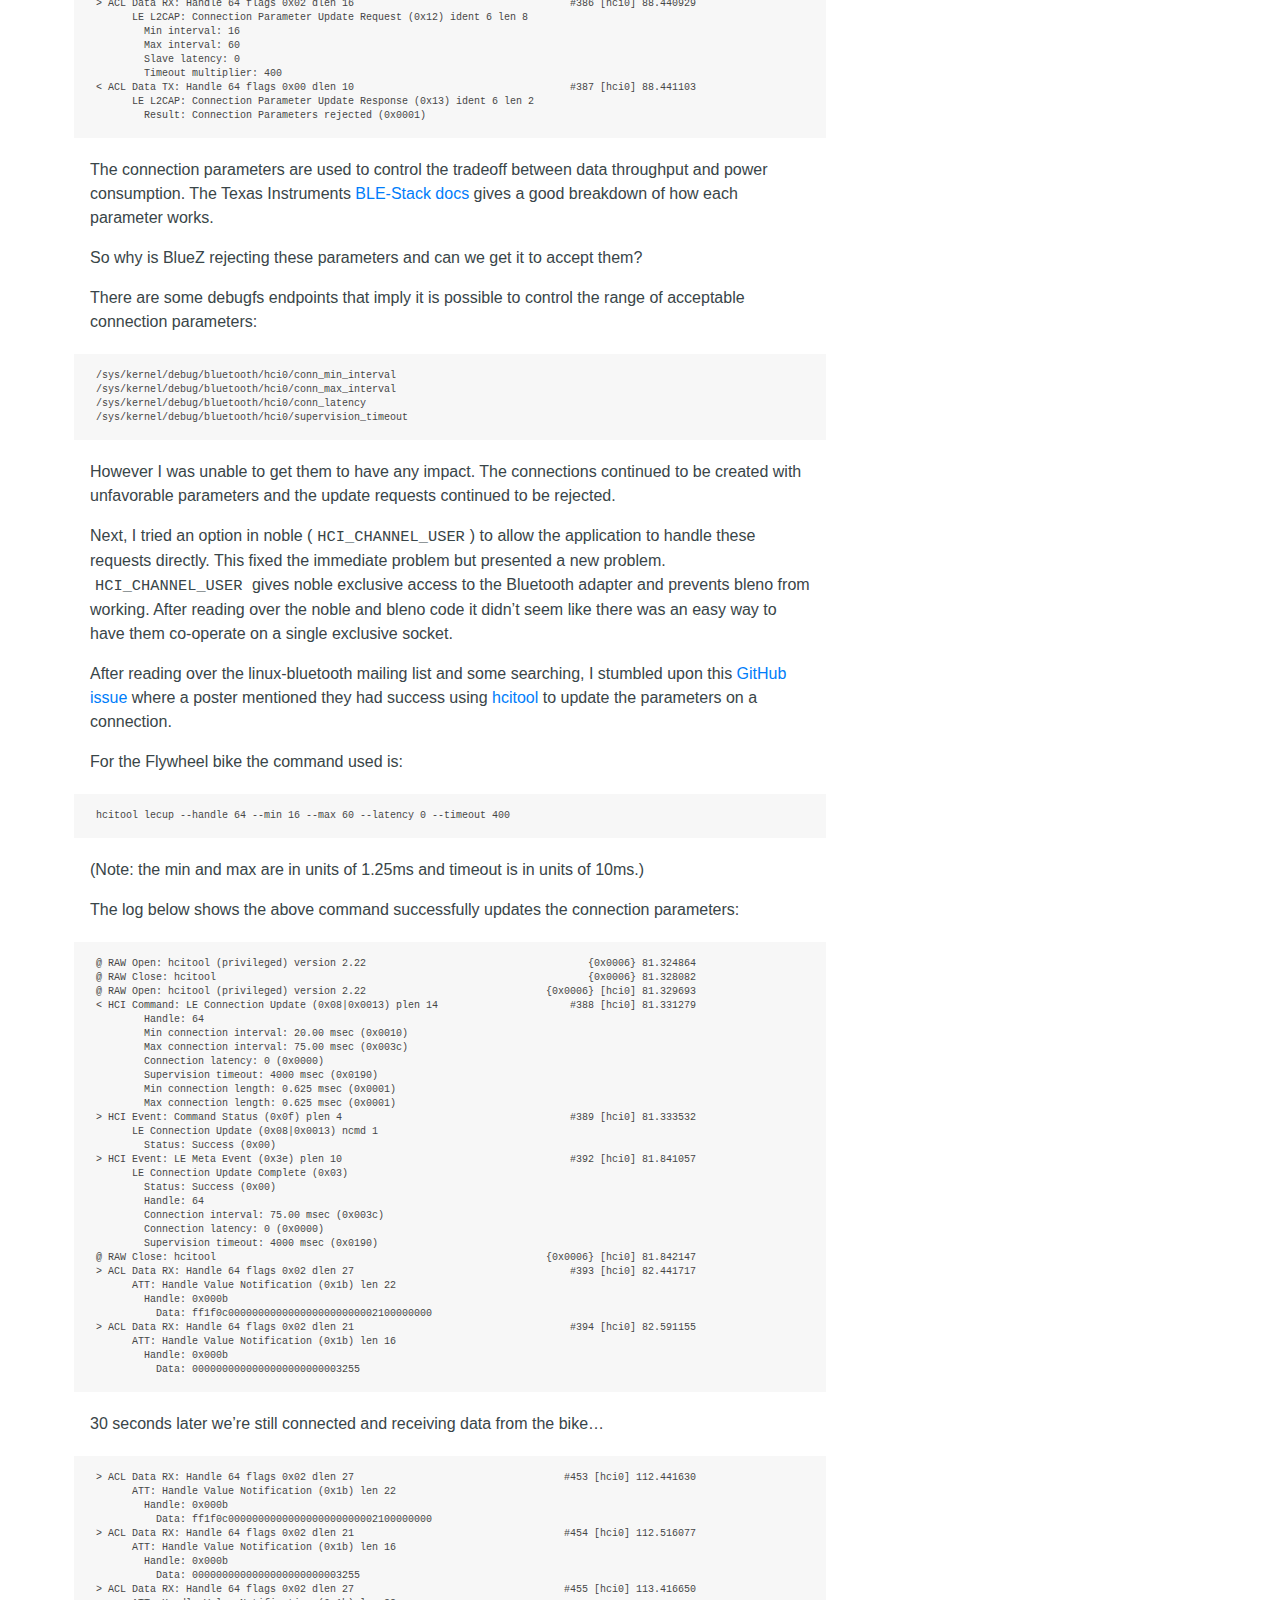
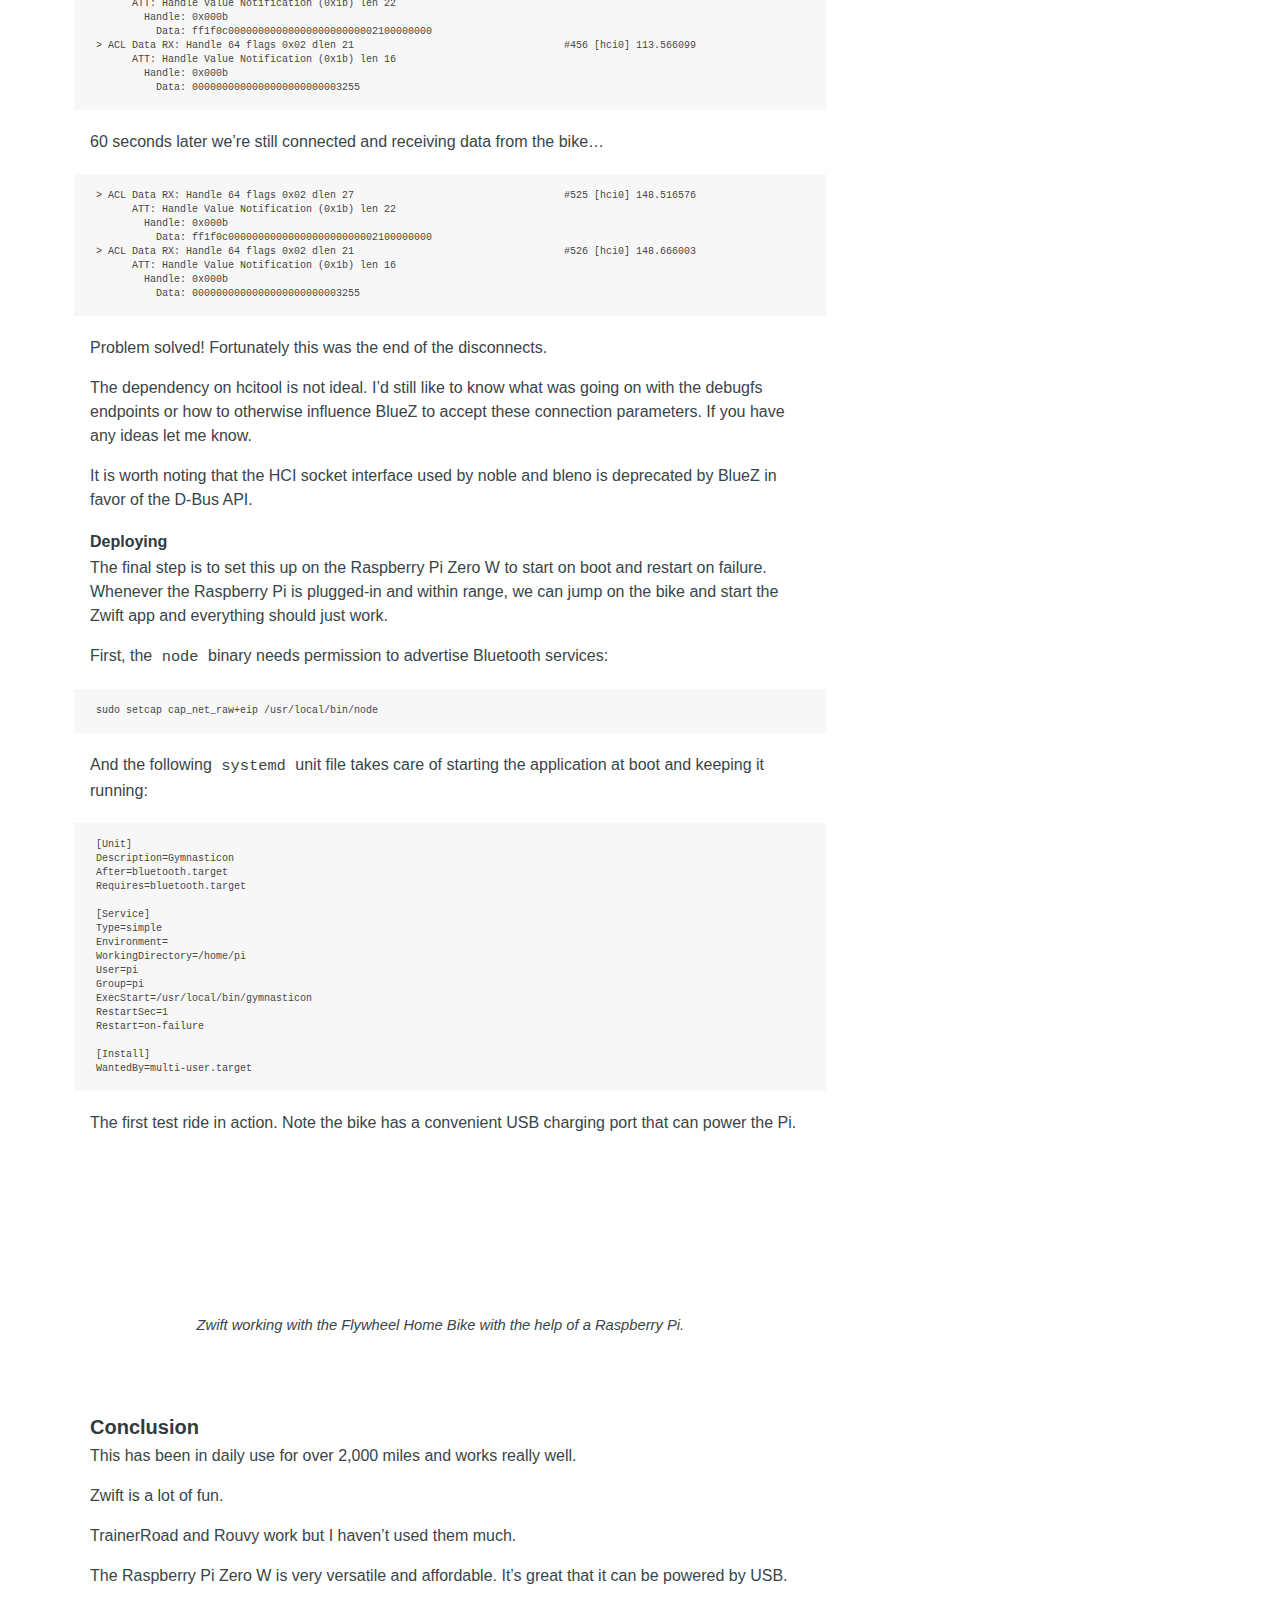
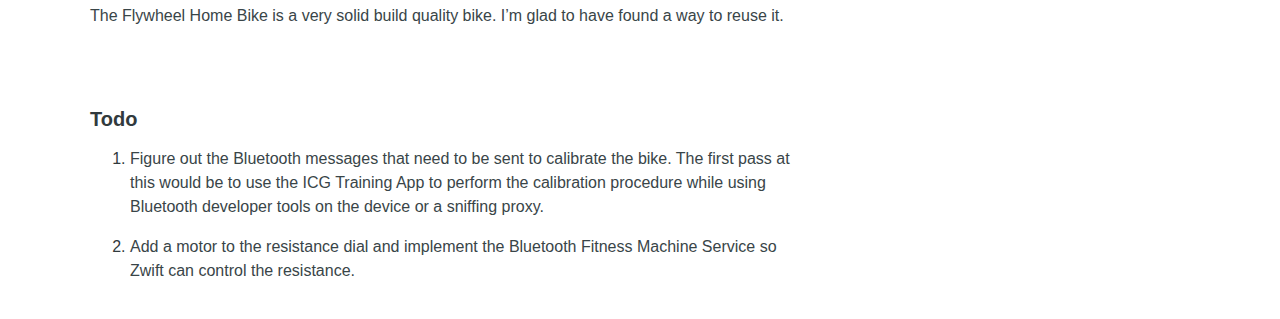
==== commit dd2f4789: "yes" ====
--- a/template-article.html
+++ b/template-article.html
@@ -4,9 +4,13 @@
 
 <p>This is a simple site to have a few notes stored in, it is a good example to steal for your own. This template is just to practice a few things on to make the pages look a bit better, copy and paste from here to creat articles quickly.</p>
 
-</p><h3 id="project-goals">Project goals</h3>
+<h3 id="project-goals">Project goals</h3>
 <p>The goals of this project are to create a simple page to take notes in markdwon and convert them to html to host on this static site.</p><ol><li>Write notes in markdown</li><li>Convert to html easily</li><li>Put the two together into a final working solution to generate this site.</li></ol><h3 id="part-1---getting-data-out-of-the-bike">Part 1 - Getting data out of the bike</h3><p>Only
-<p></p>
+
+<h3 id="image-in-post">Put an image in the post</h3>
+<p>Sometimes you want to put an image in a post, this image is hosted in another repository to keep things simple and lightweight here.</p>
+<img src="https://github.com/textandmetal/resources/blob/master/img/d.jpg">
+
 
 <p>The bike is the Flywheel Home Bike by Flywheel Sports. You open up the app,
 pick a class, and start riding. The app shows you a live video stream of an
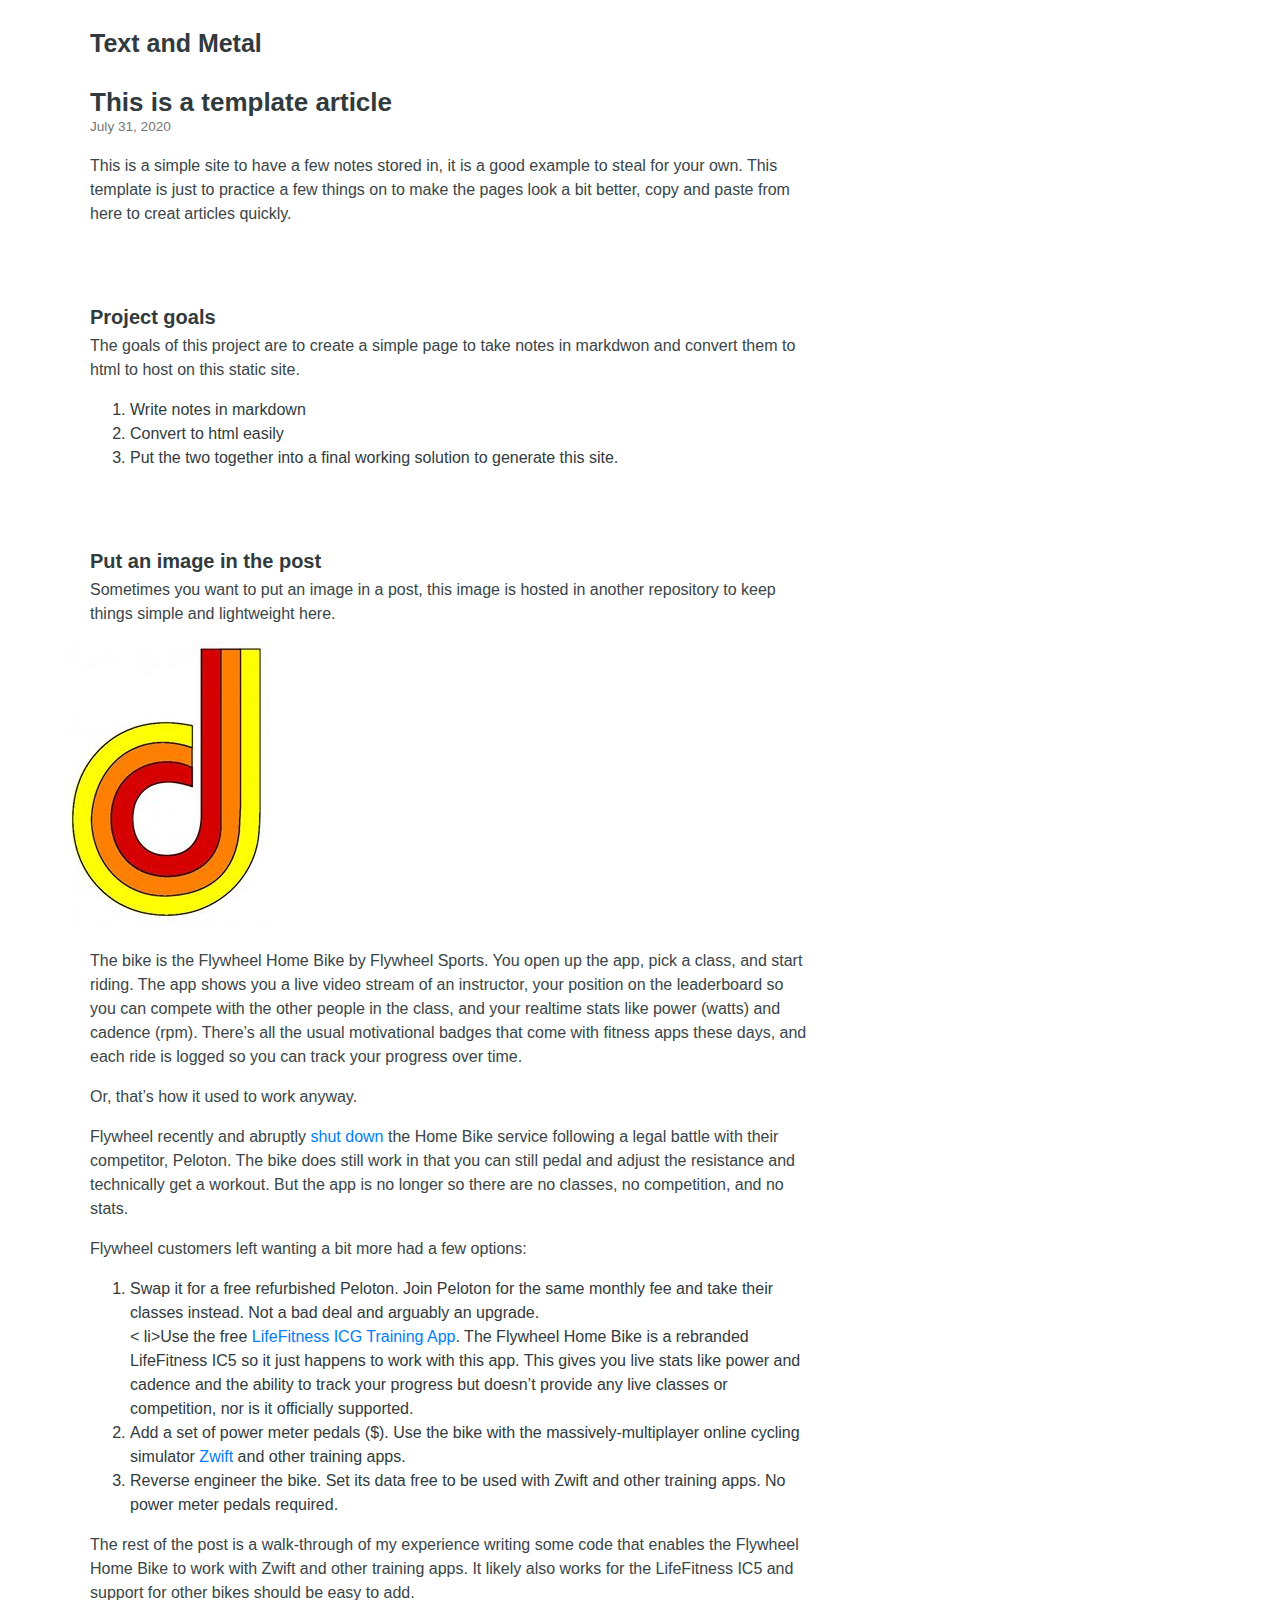
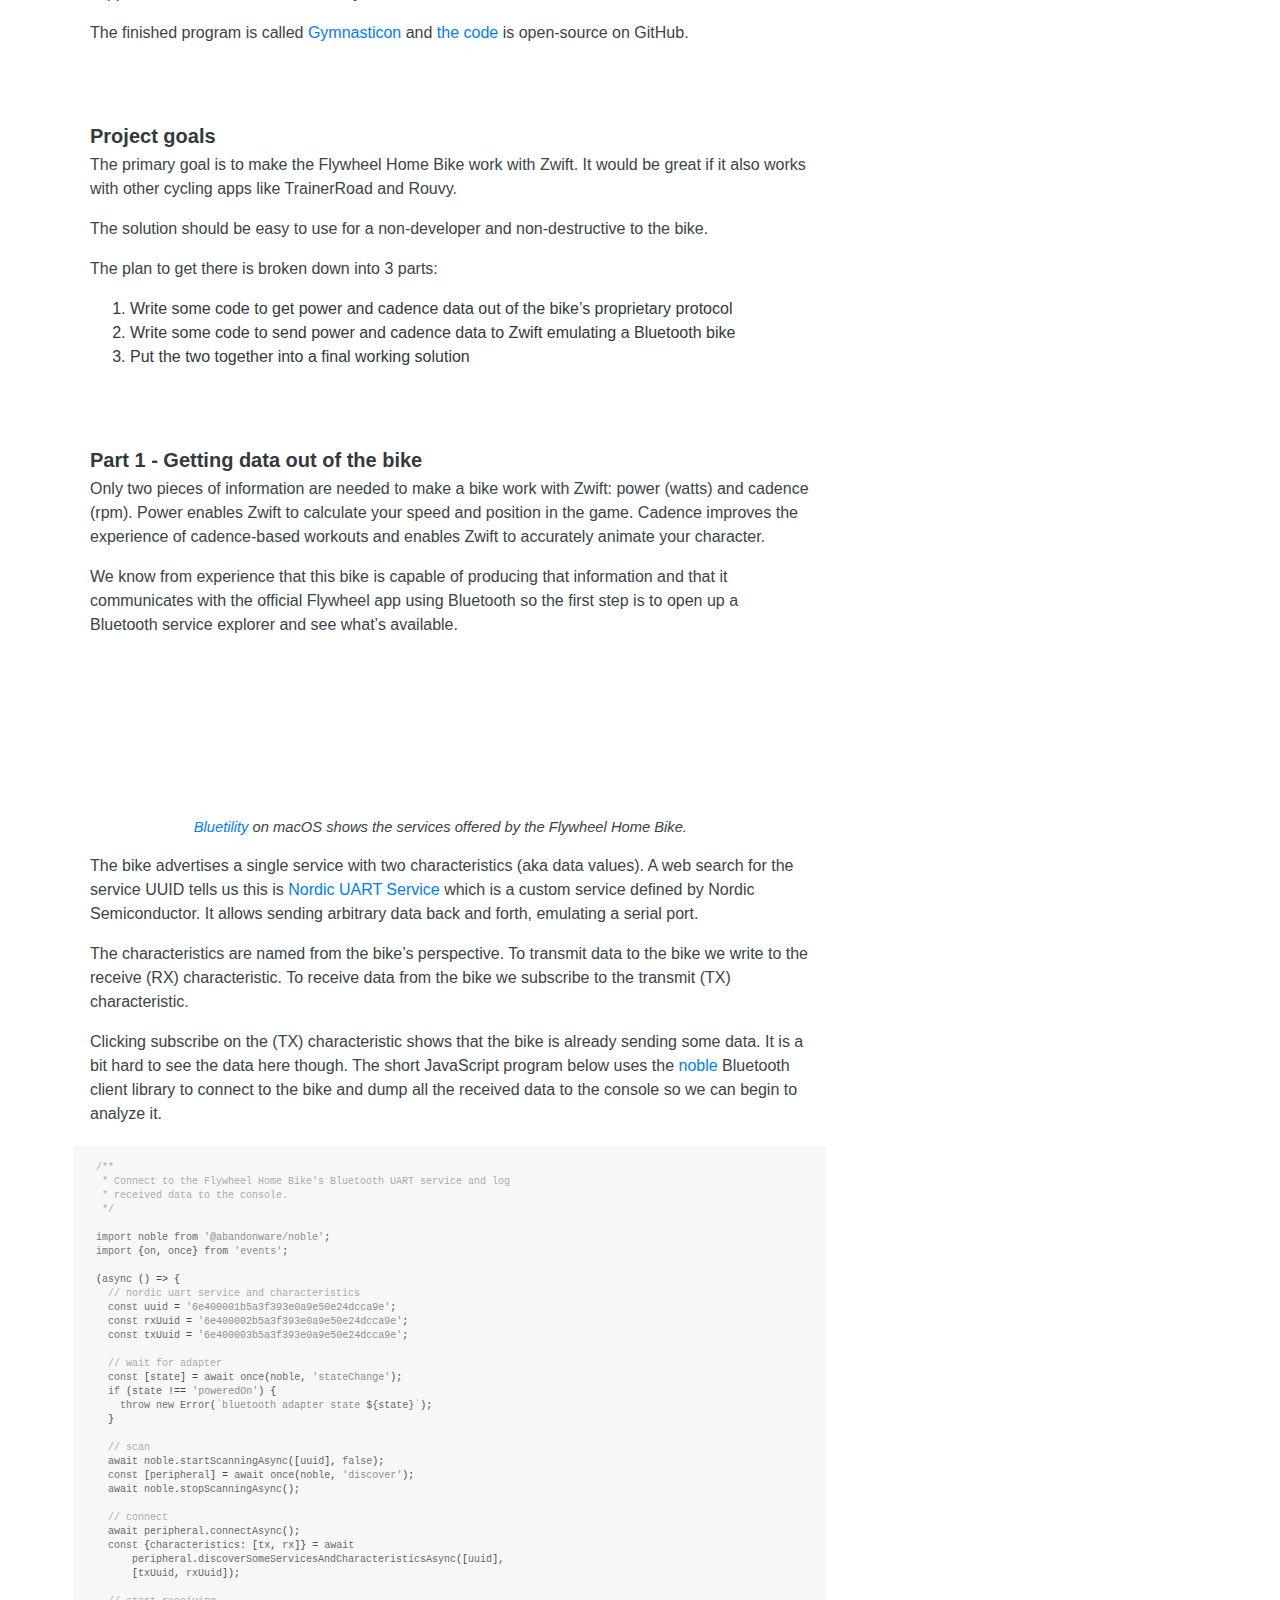
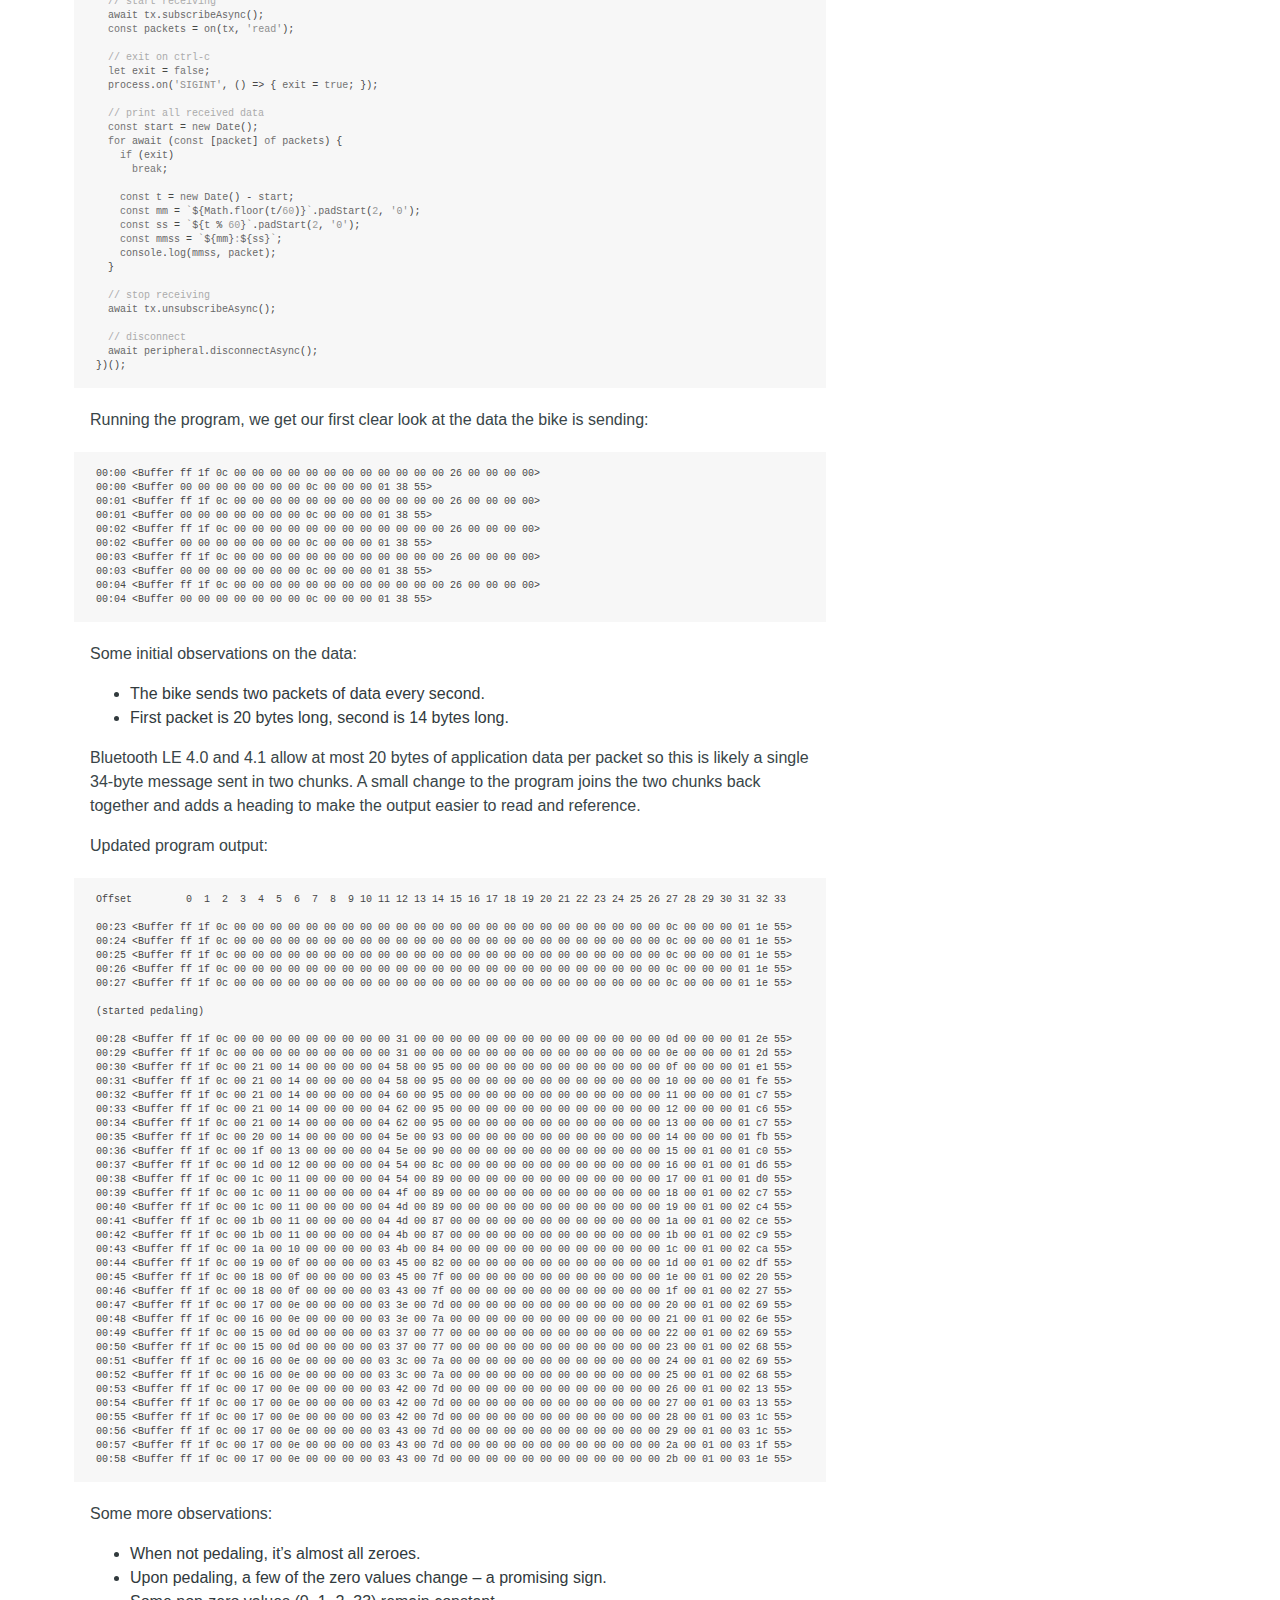
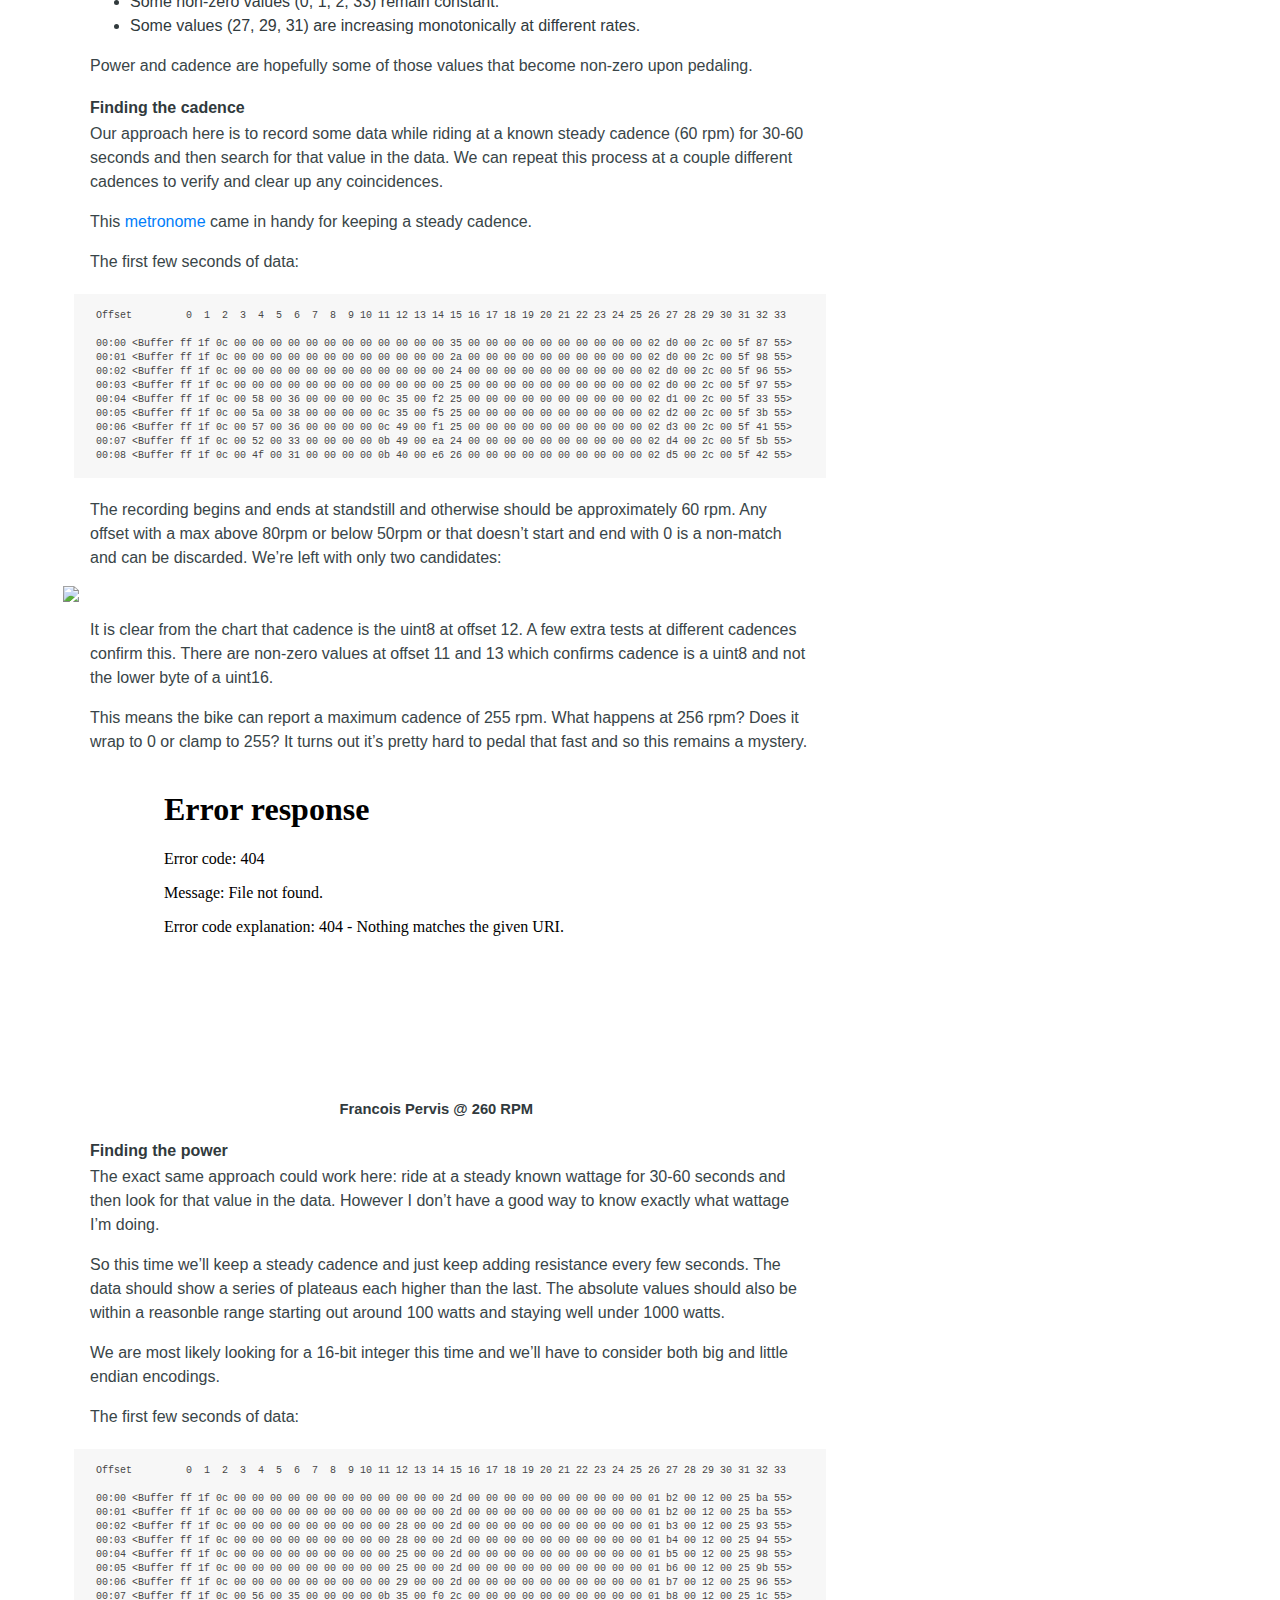
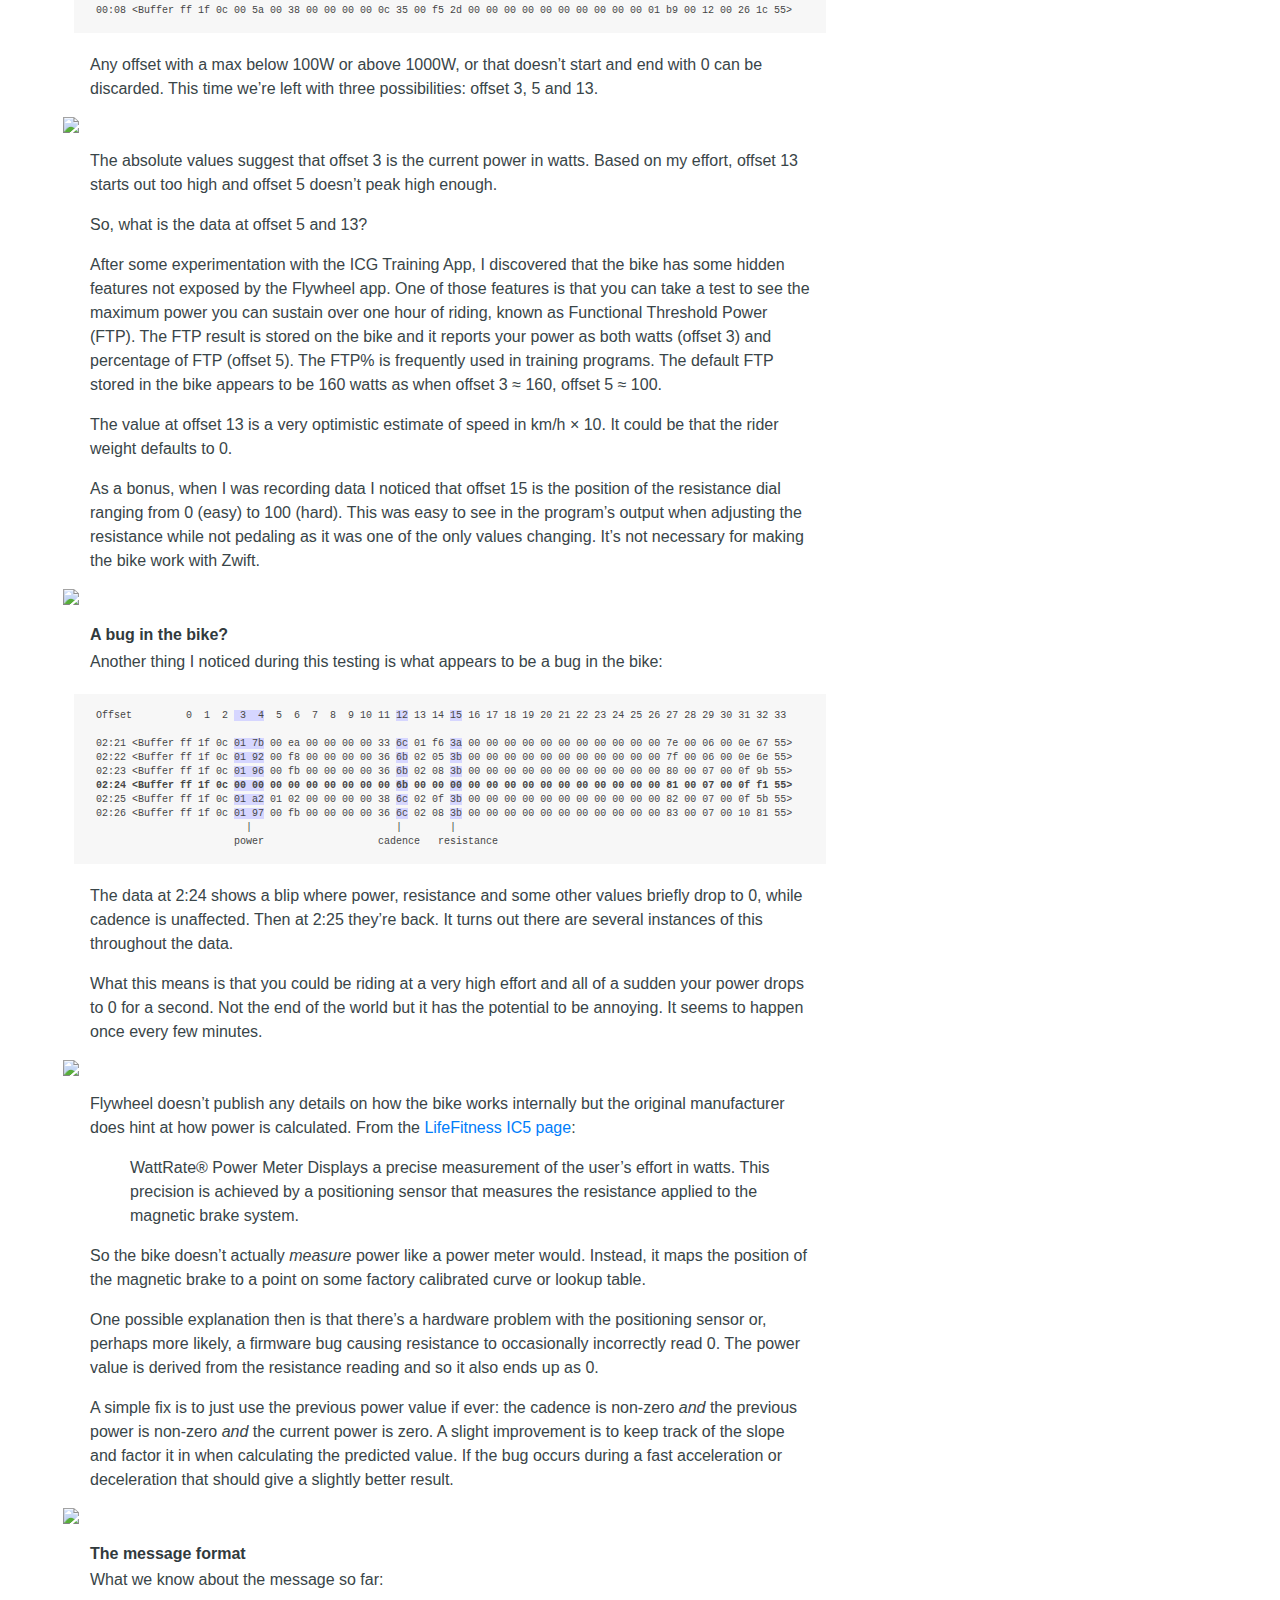
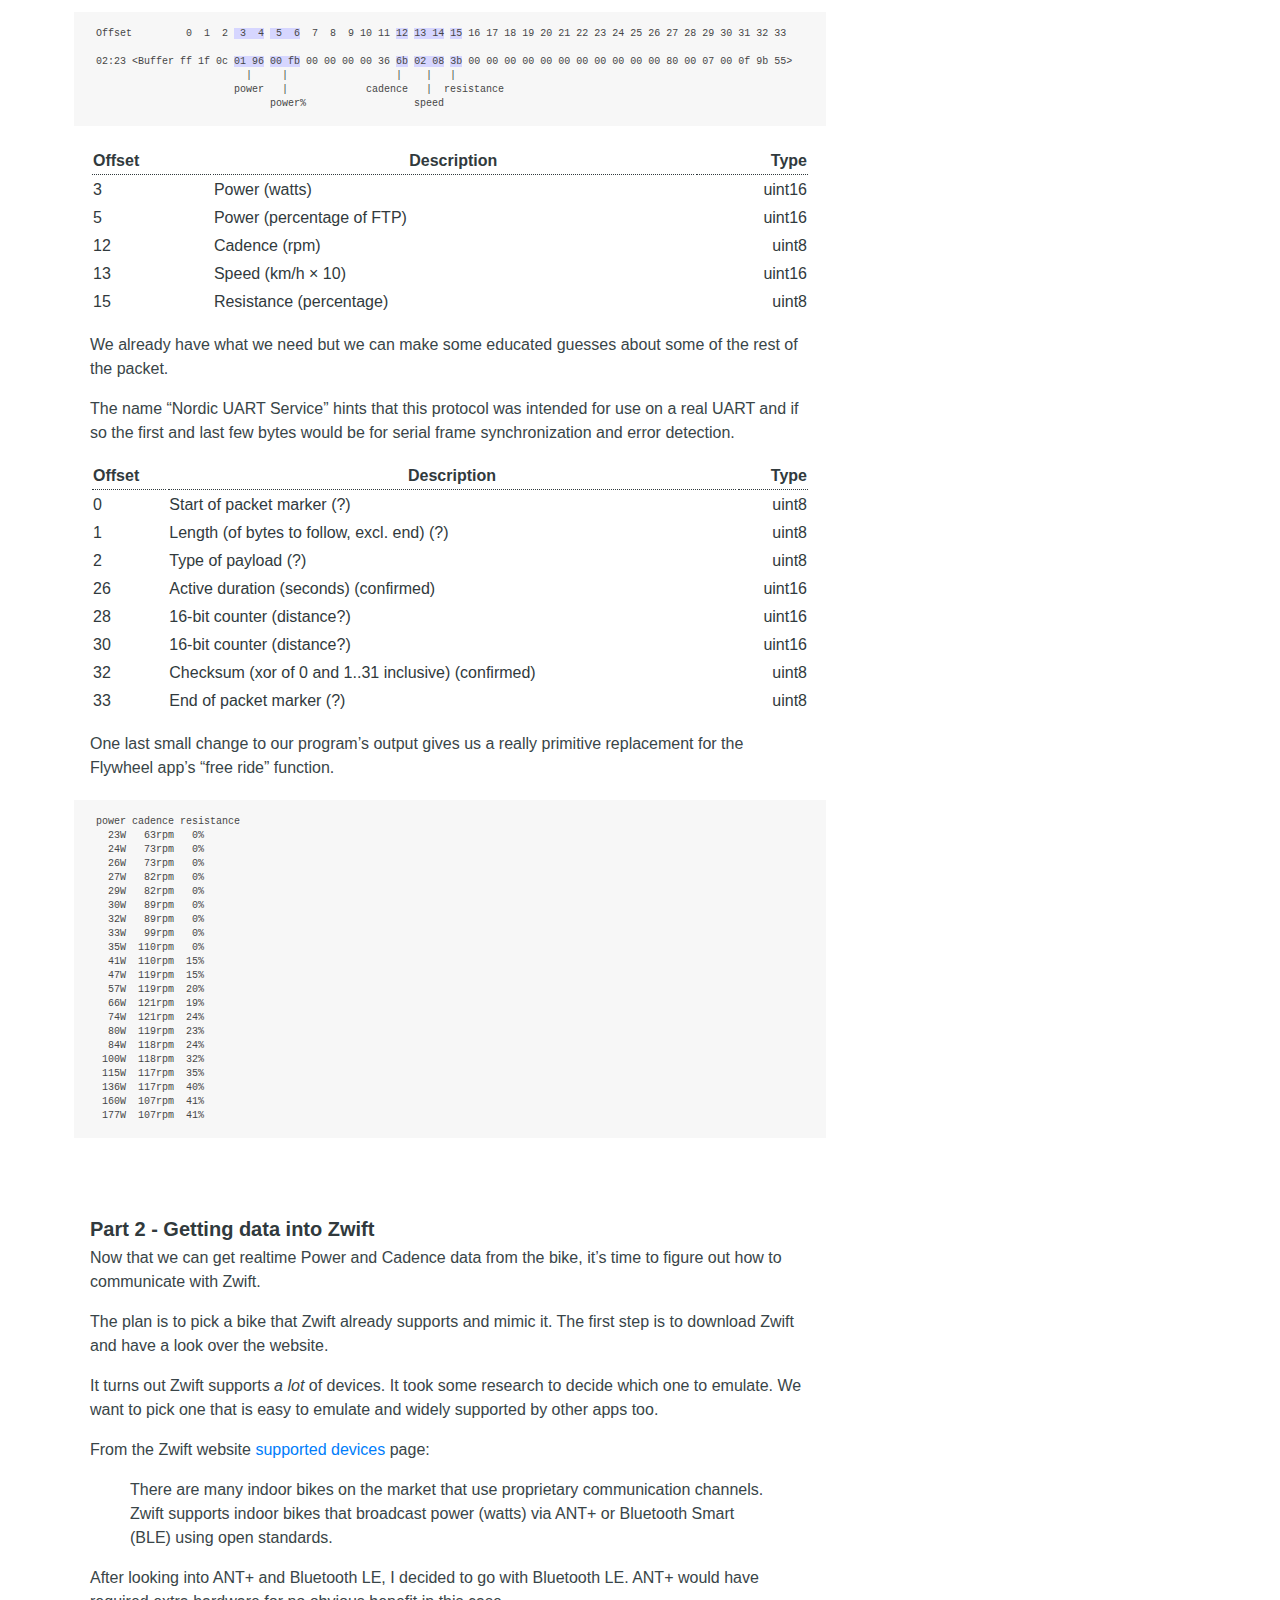
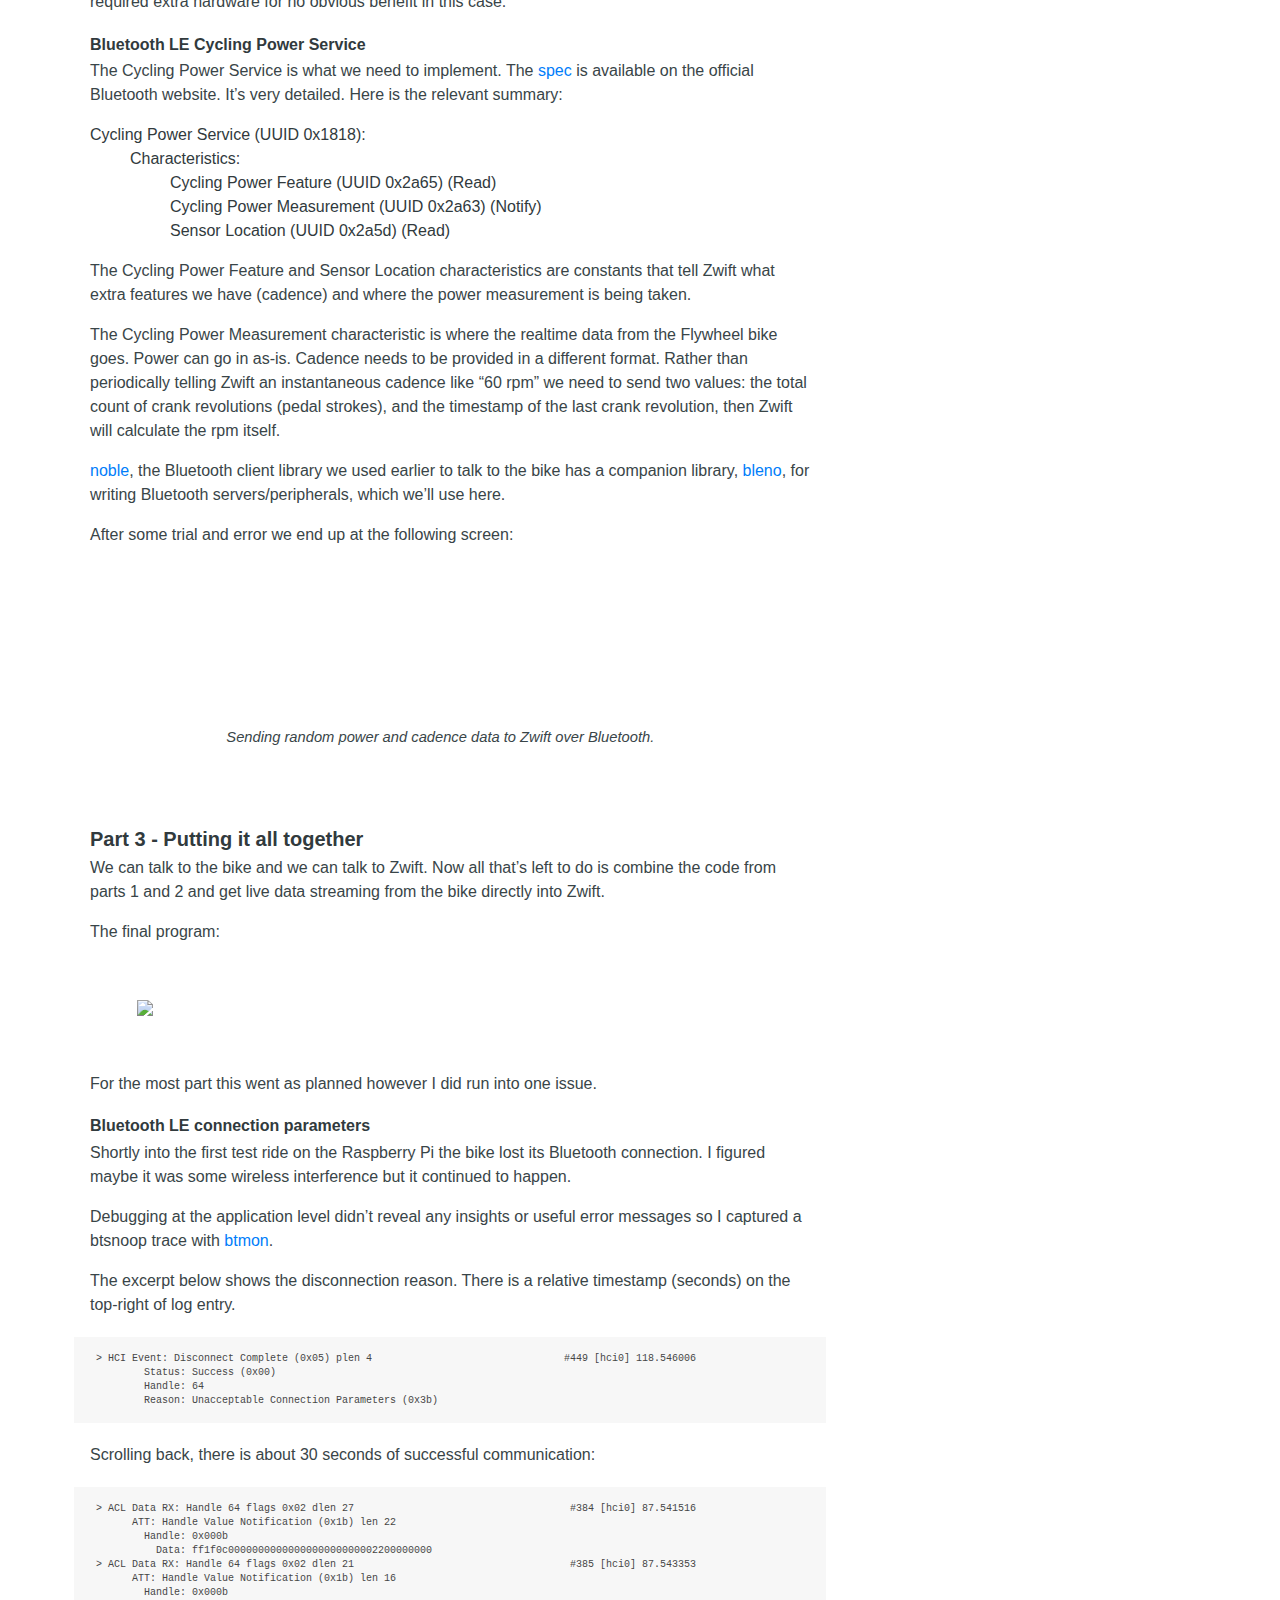
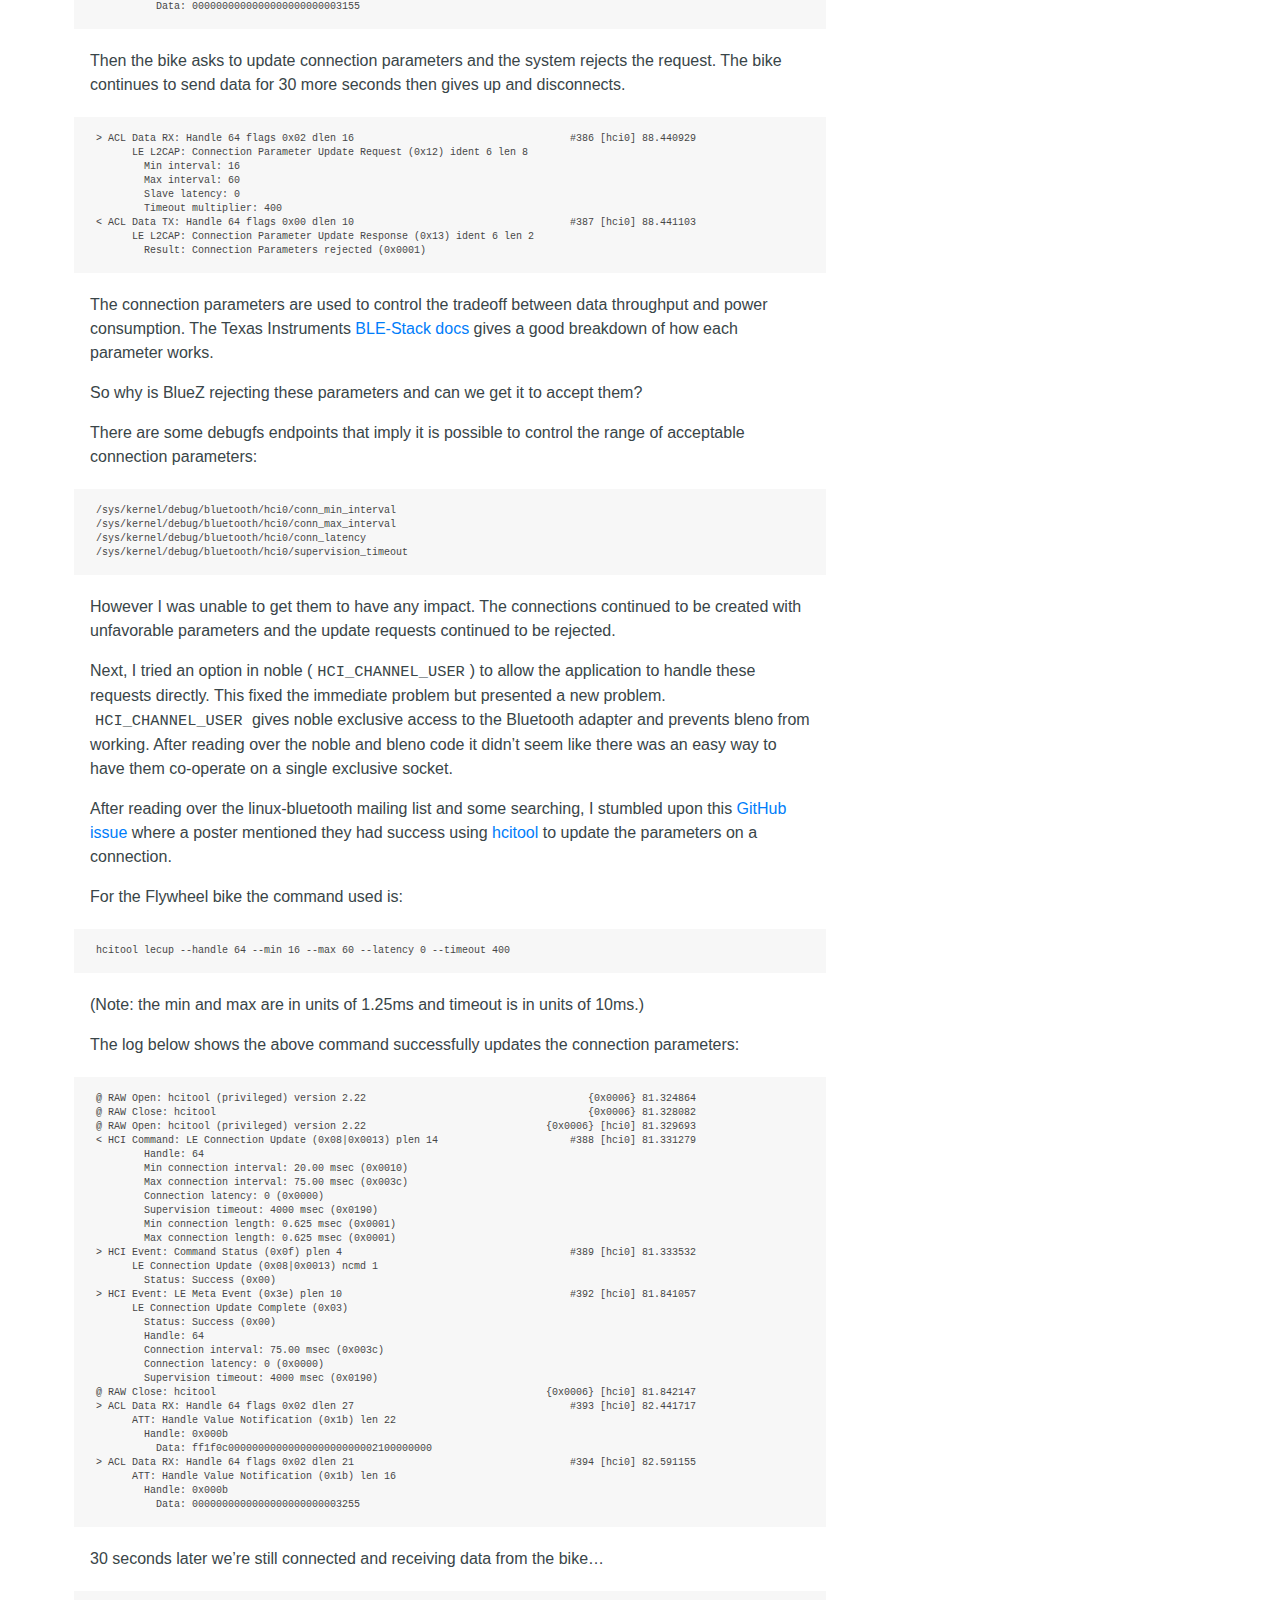
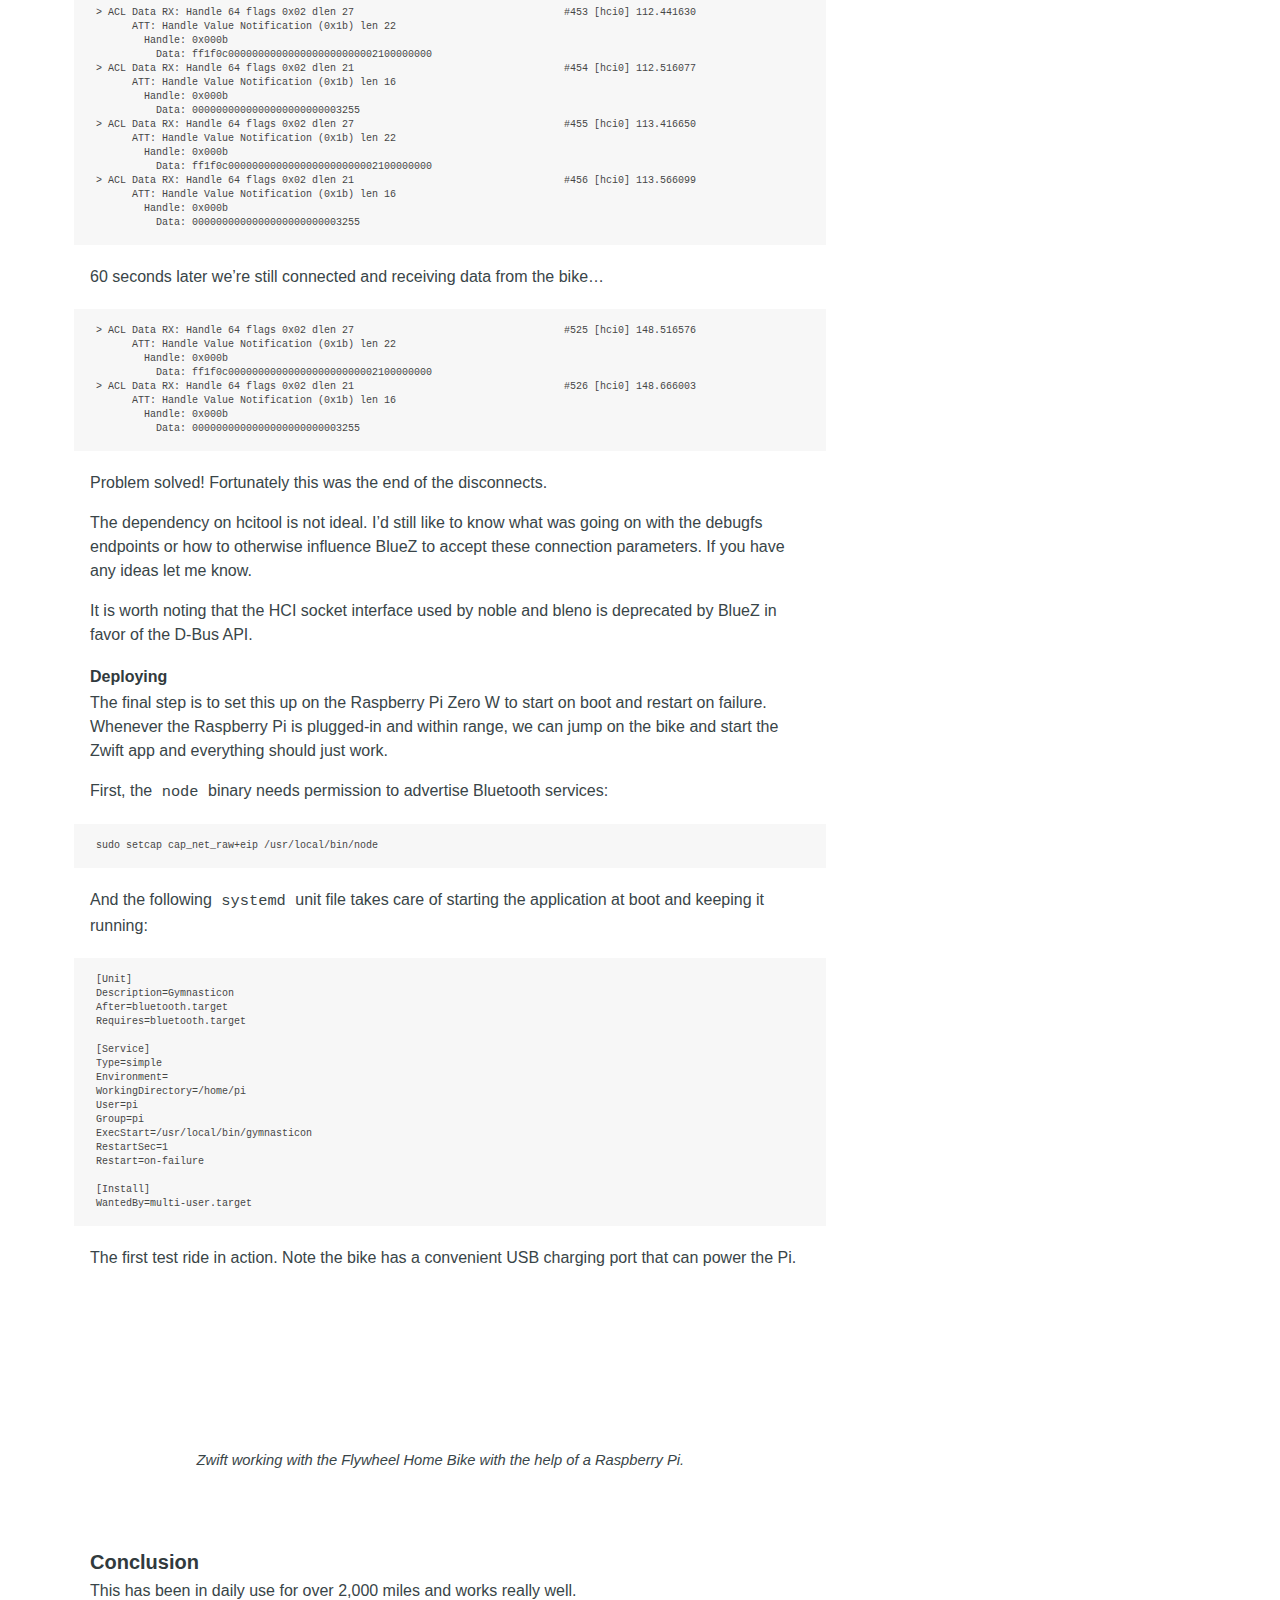
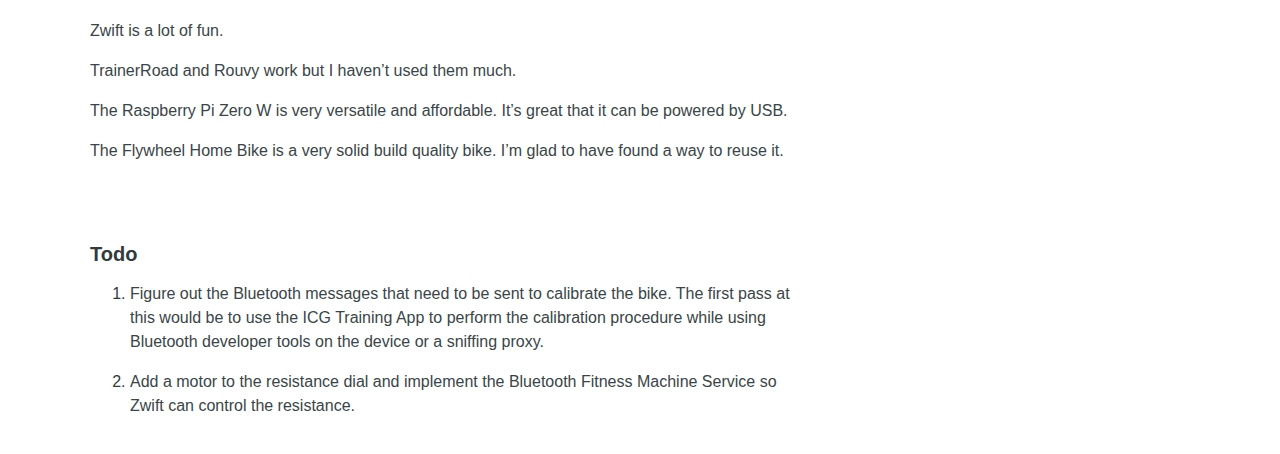
==== commit 7ad2d80c: "yes" ====
--- a/template-article.html
+++ b/template-article.html
@@ -5,11 +5,11 @@
 <p>This is a simple site to have a few notes stored in, it is a good example to steal for your own. This template is just to practice a few things on to make the pages look a bit better, copy and paste from here to creat articles quickly.</p>
 
 <h3 id="project-goals">Project goals</h3>
-<p>The goals of this project are to create a simple page to take notes in markdwon and convert them to html to host on this static site.</p><ol><li>Write notes in markdown</li><li>Convert to html easily</li><li>Put the two together into a final working solution to generate this site.</li></ol><h3 id="part-1---getting-data-out-of-the-bike">Part 1 - Getting data out of the bike</h3><p>Only
+<p>The goals of this project are to create a simple page to take notes in markdwon and convert them to html to host on this static site.</p><ol><li>Write notes in markdown</li><li>Convert to html easily</li><li>Put the two together into a final working solution to generate this site.</li></ol>
 
 <h3 id="image-in-post">Put an image in the post</h3>
 <p>Sometimes you want to put an image in a post, this image is hosted in another repository to keep things simple and lightweight here.</p>
-<img src="https://github.com/textandmetal/resources/blob/master/img/d.jpg">
+<img src="https://textandmetal.github.io/img/d.jpg">
 
 
 <p>The bike is the Flywheel Home Bike by Flywheel Sports. You open up the app,
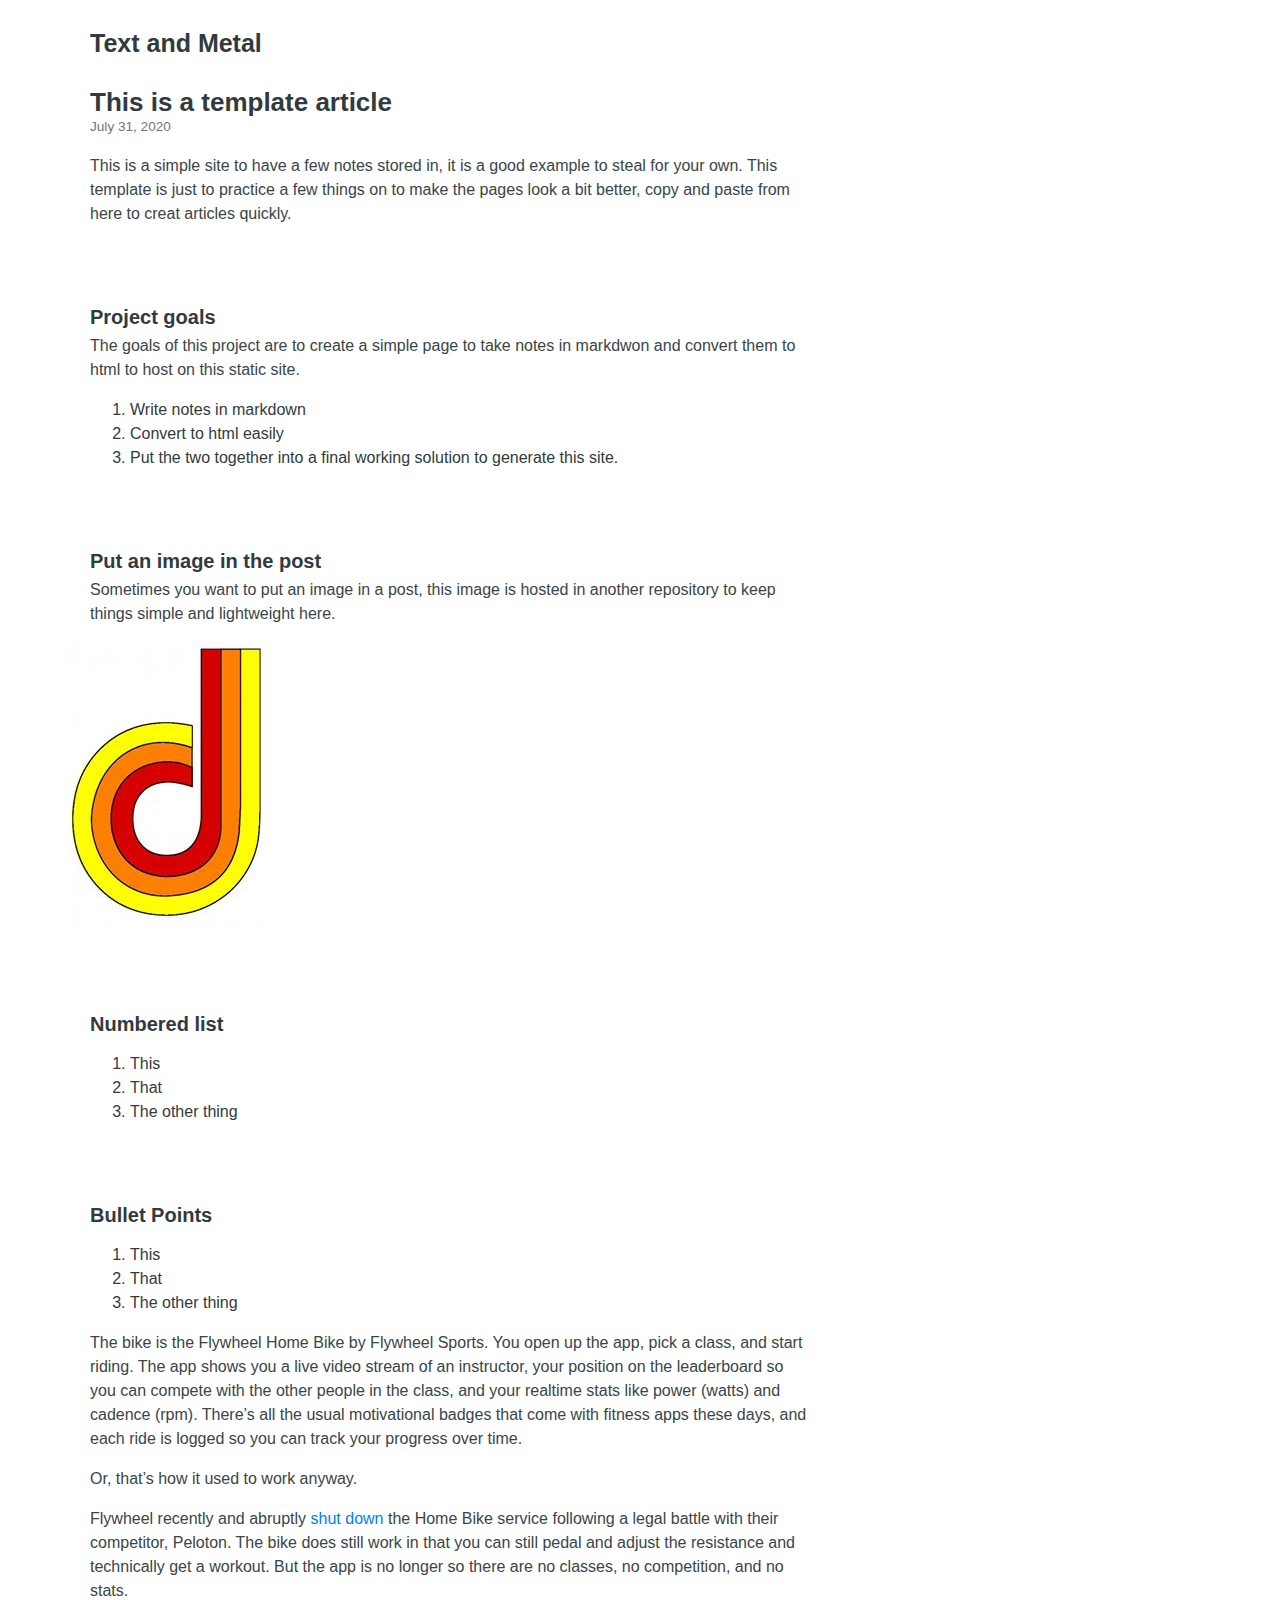
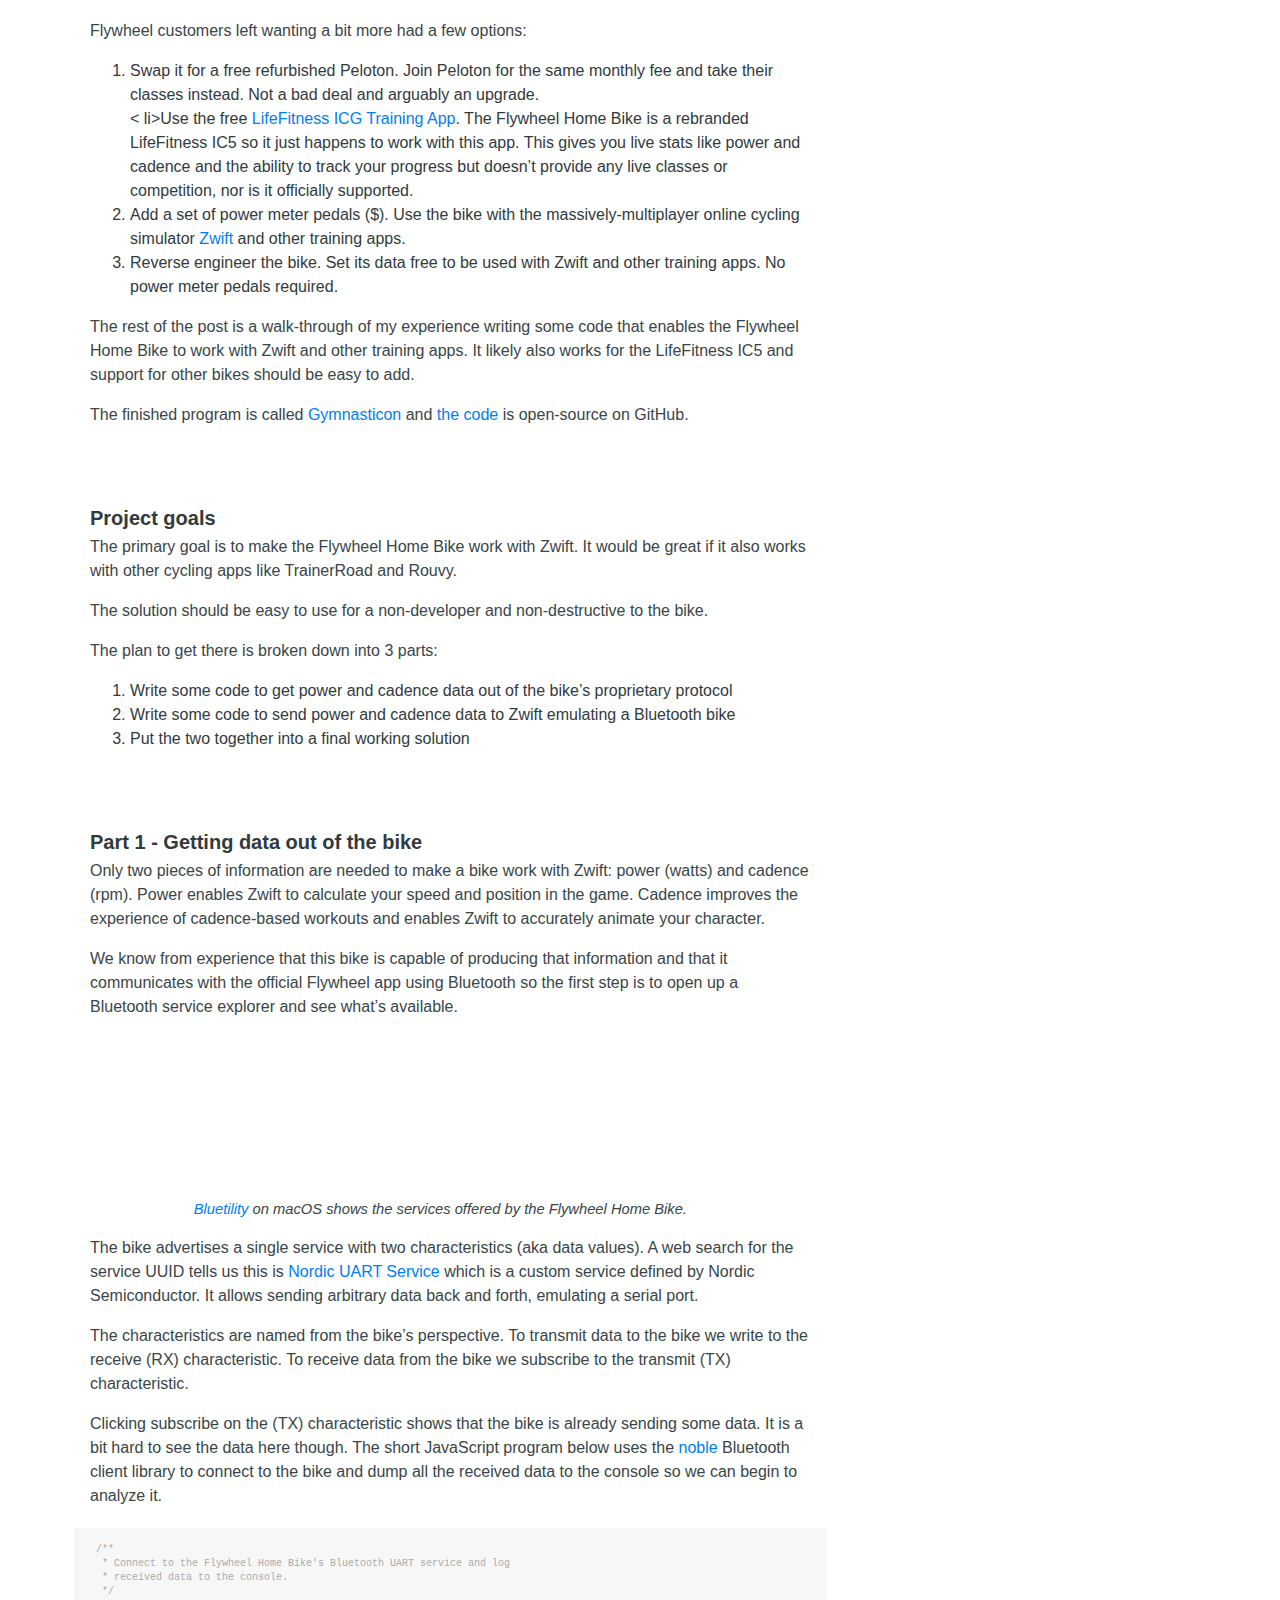
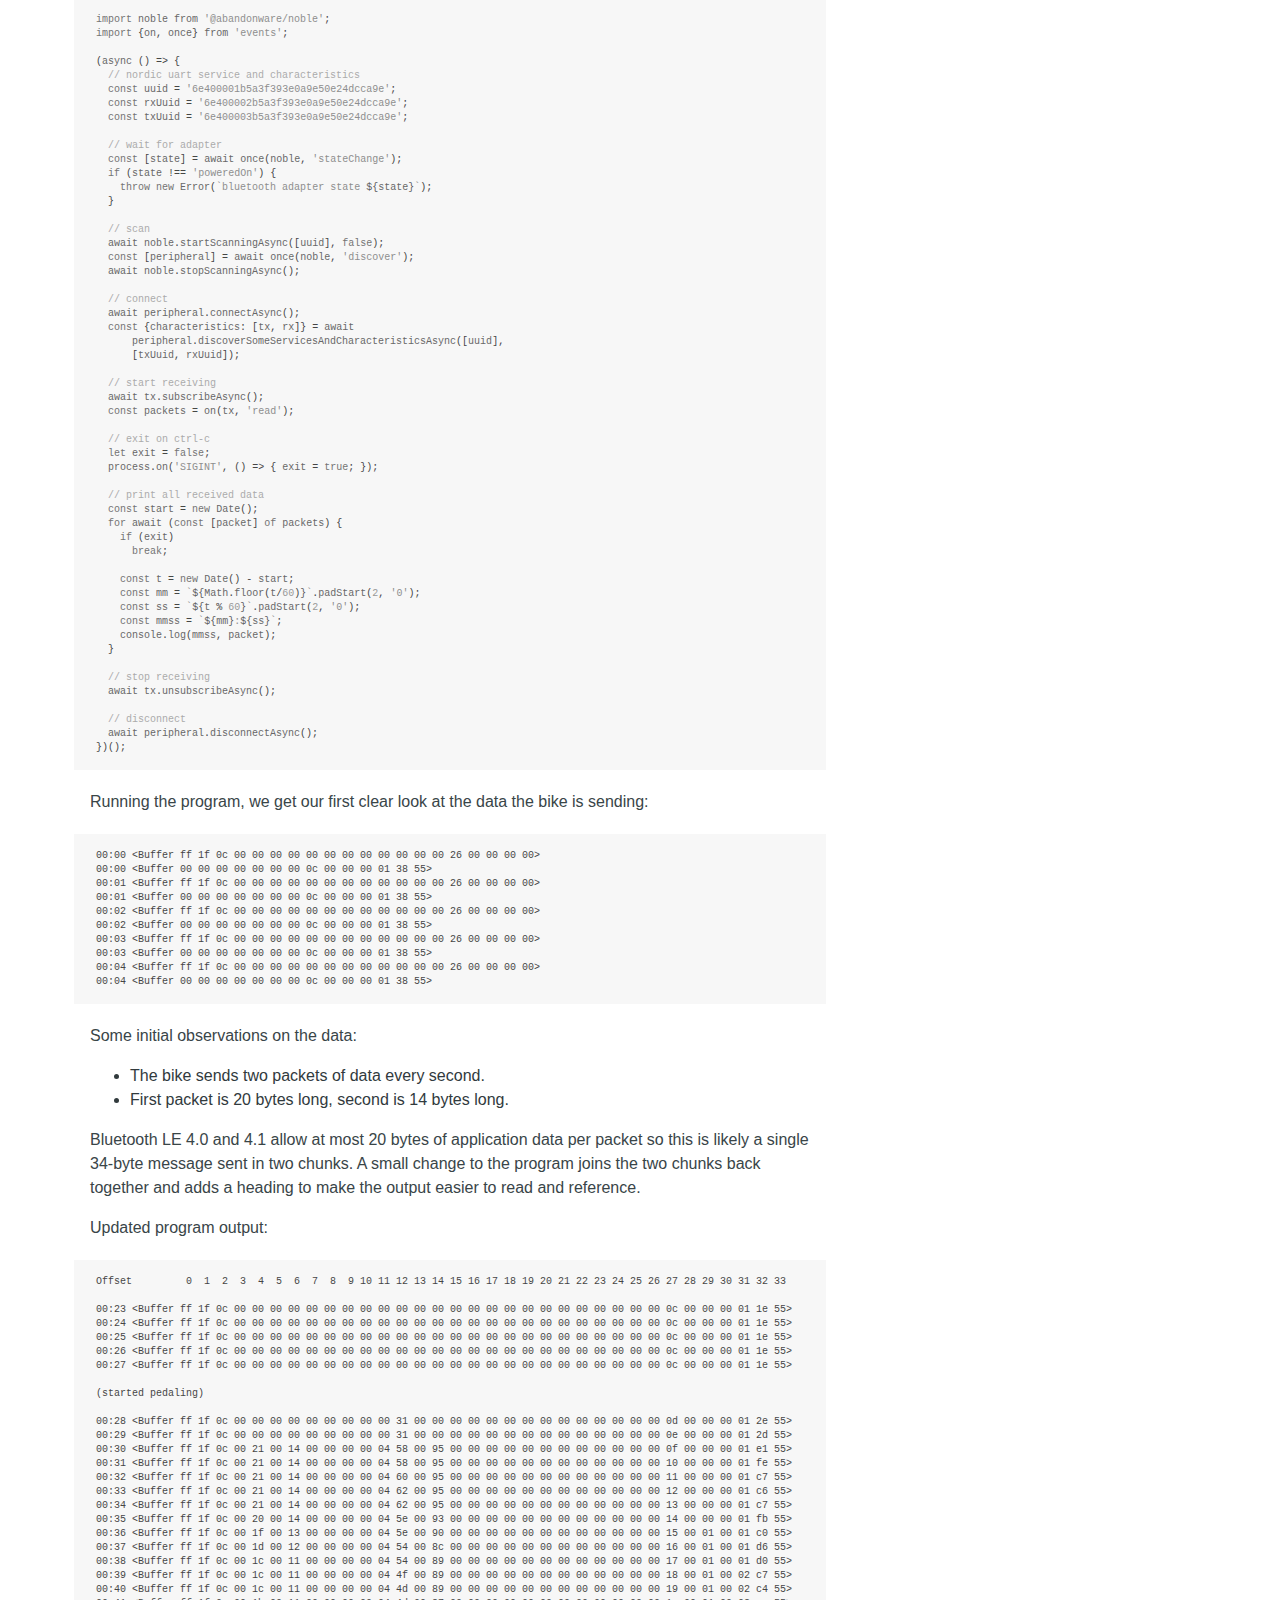
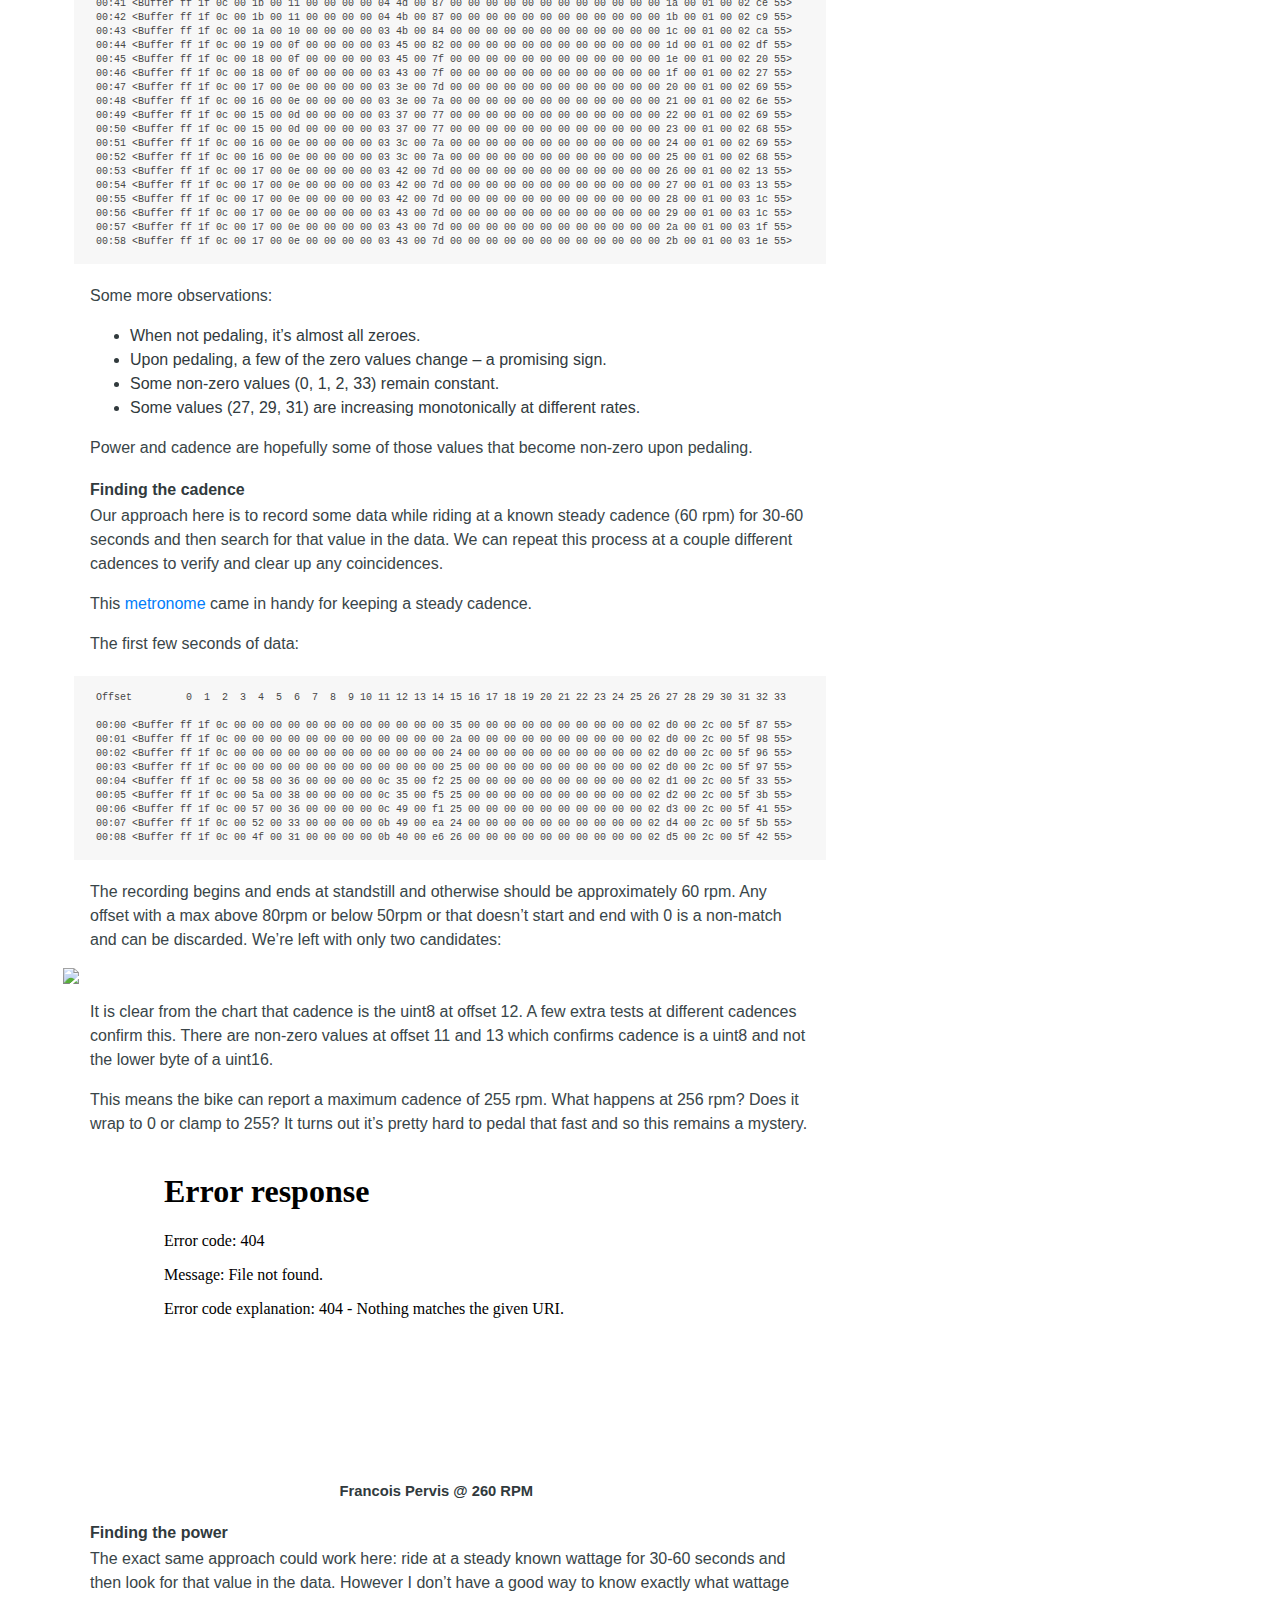
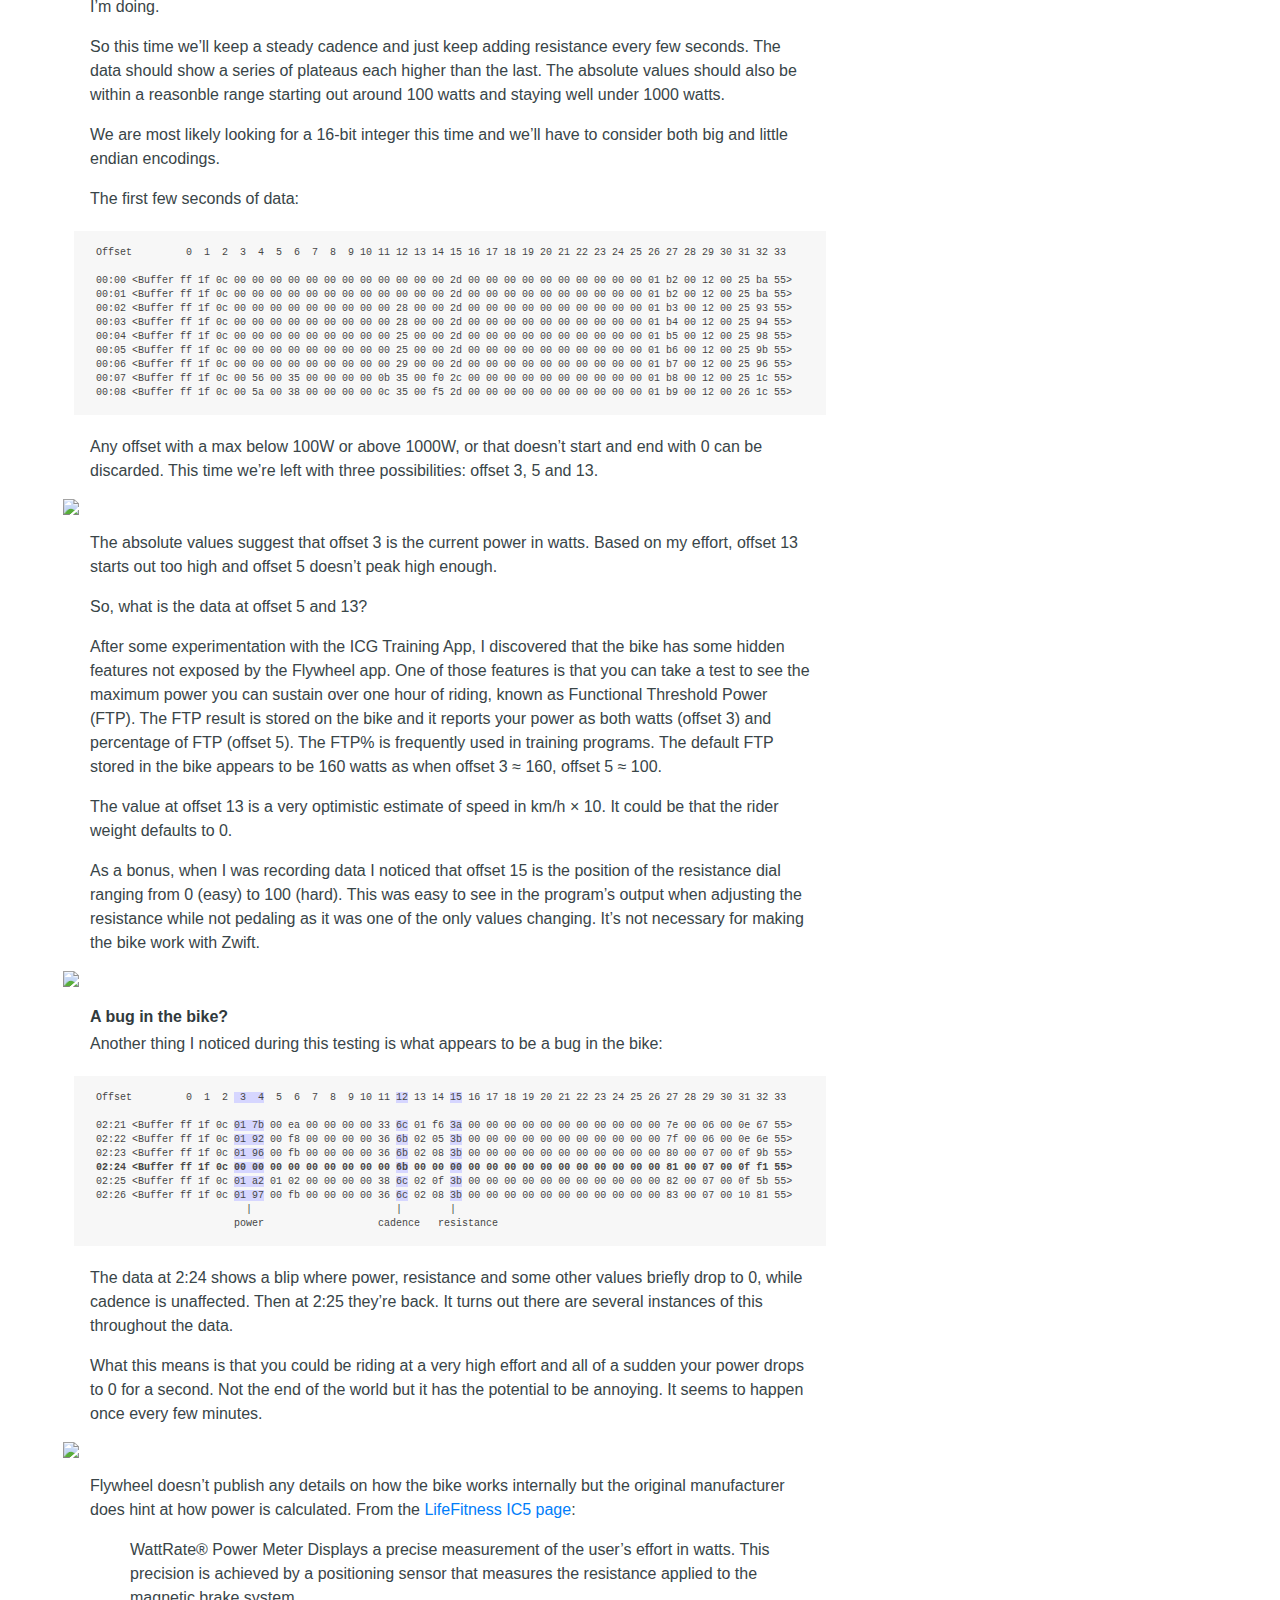
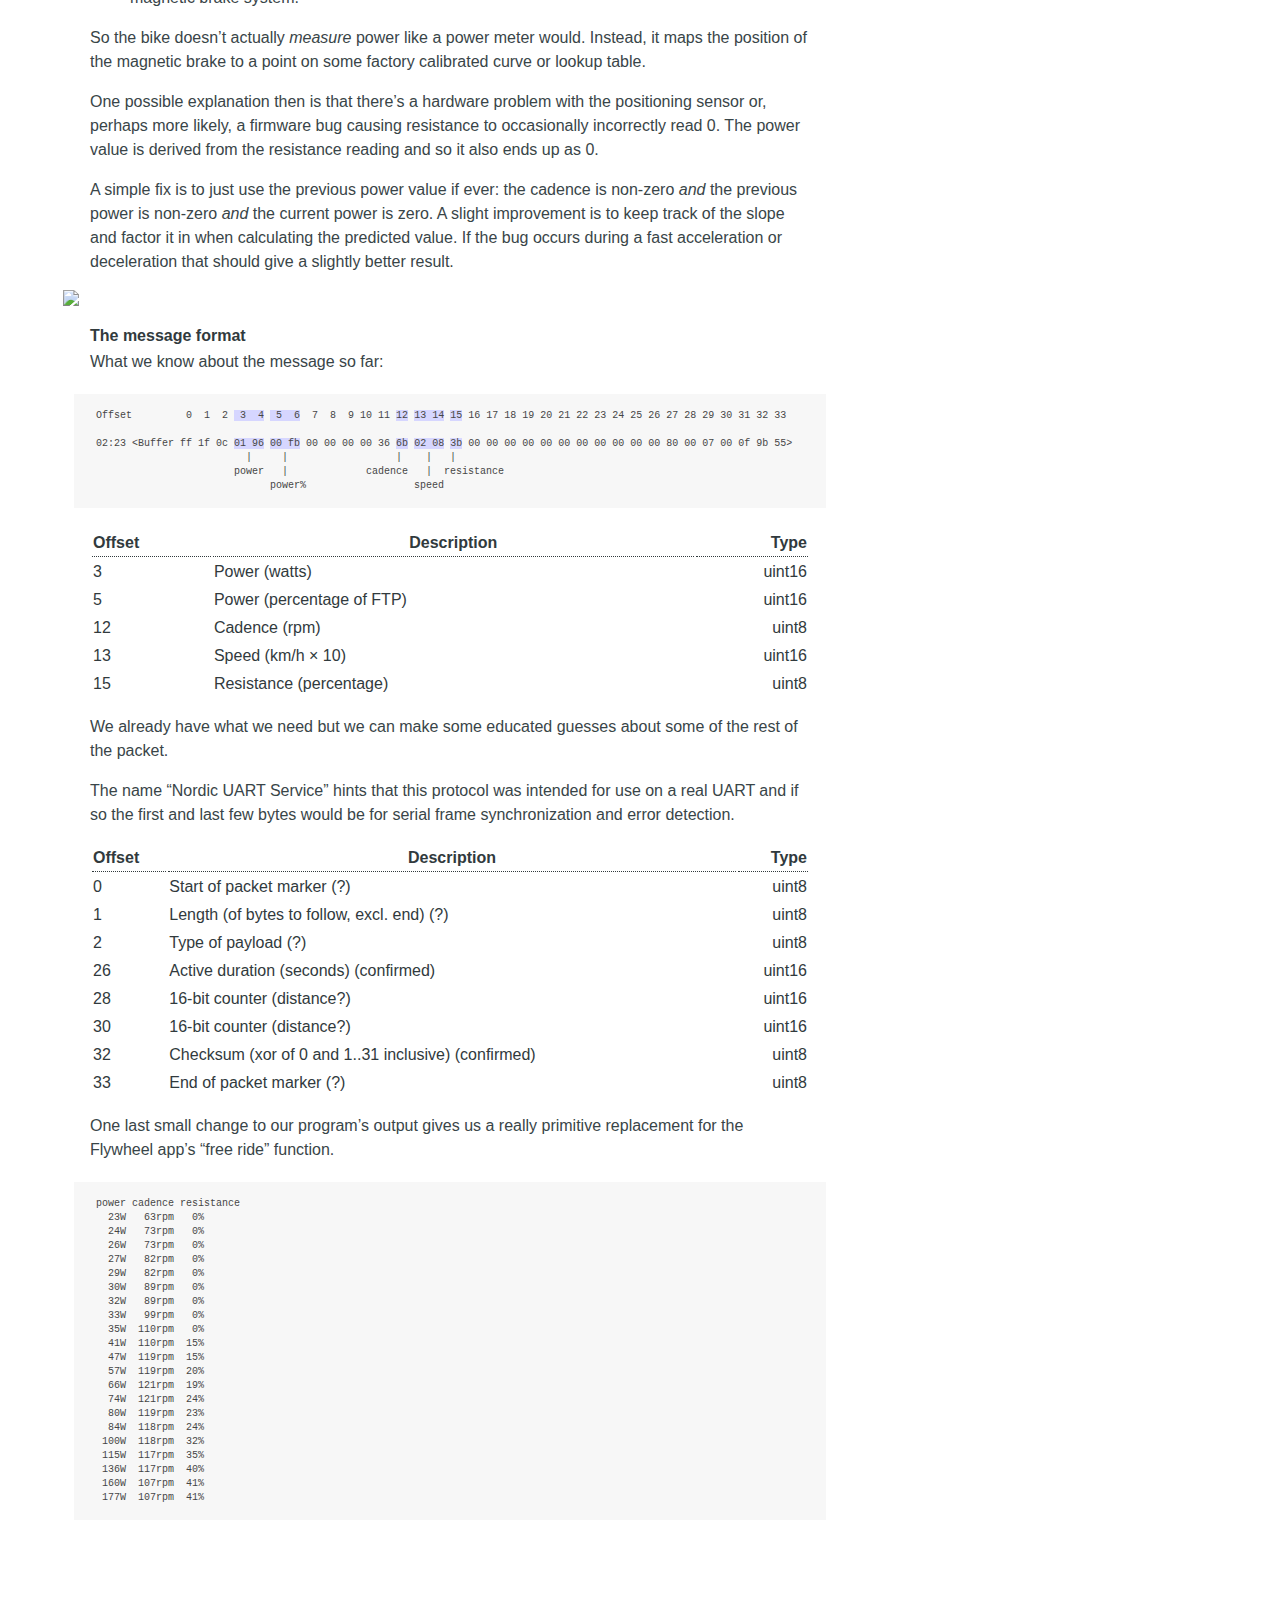
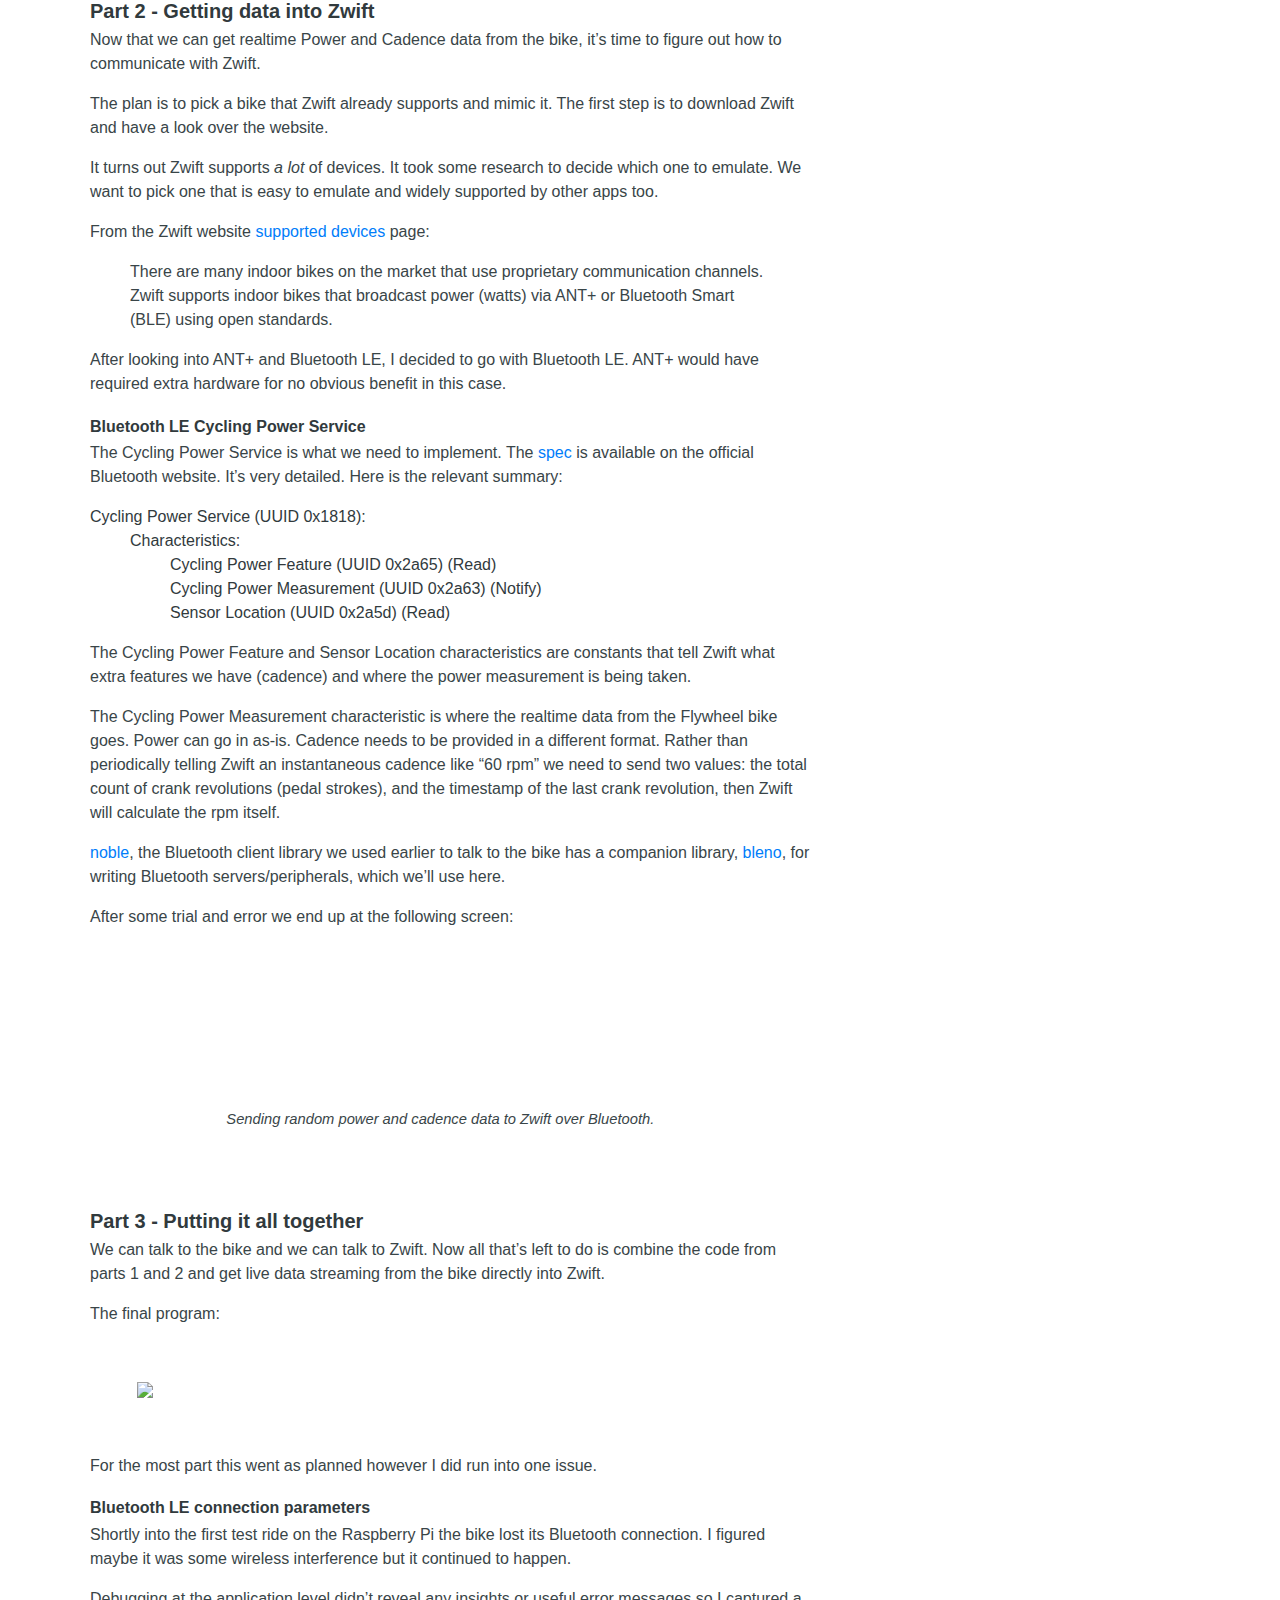
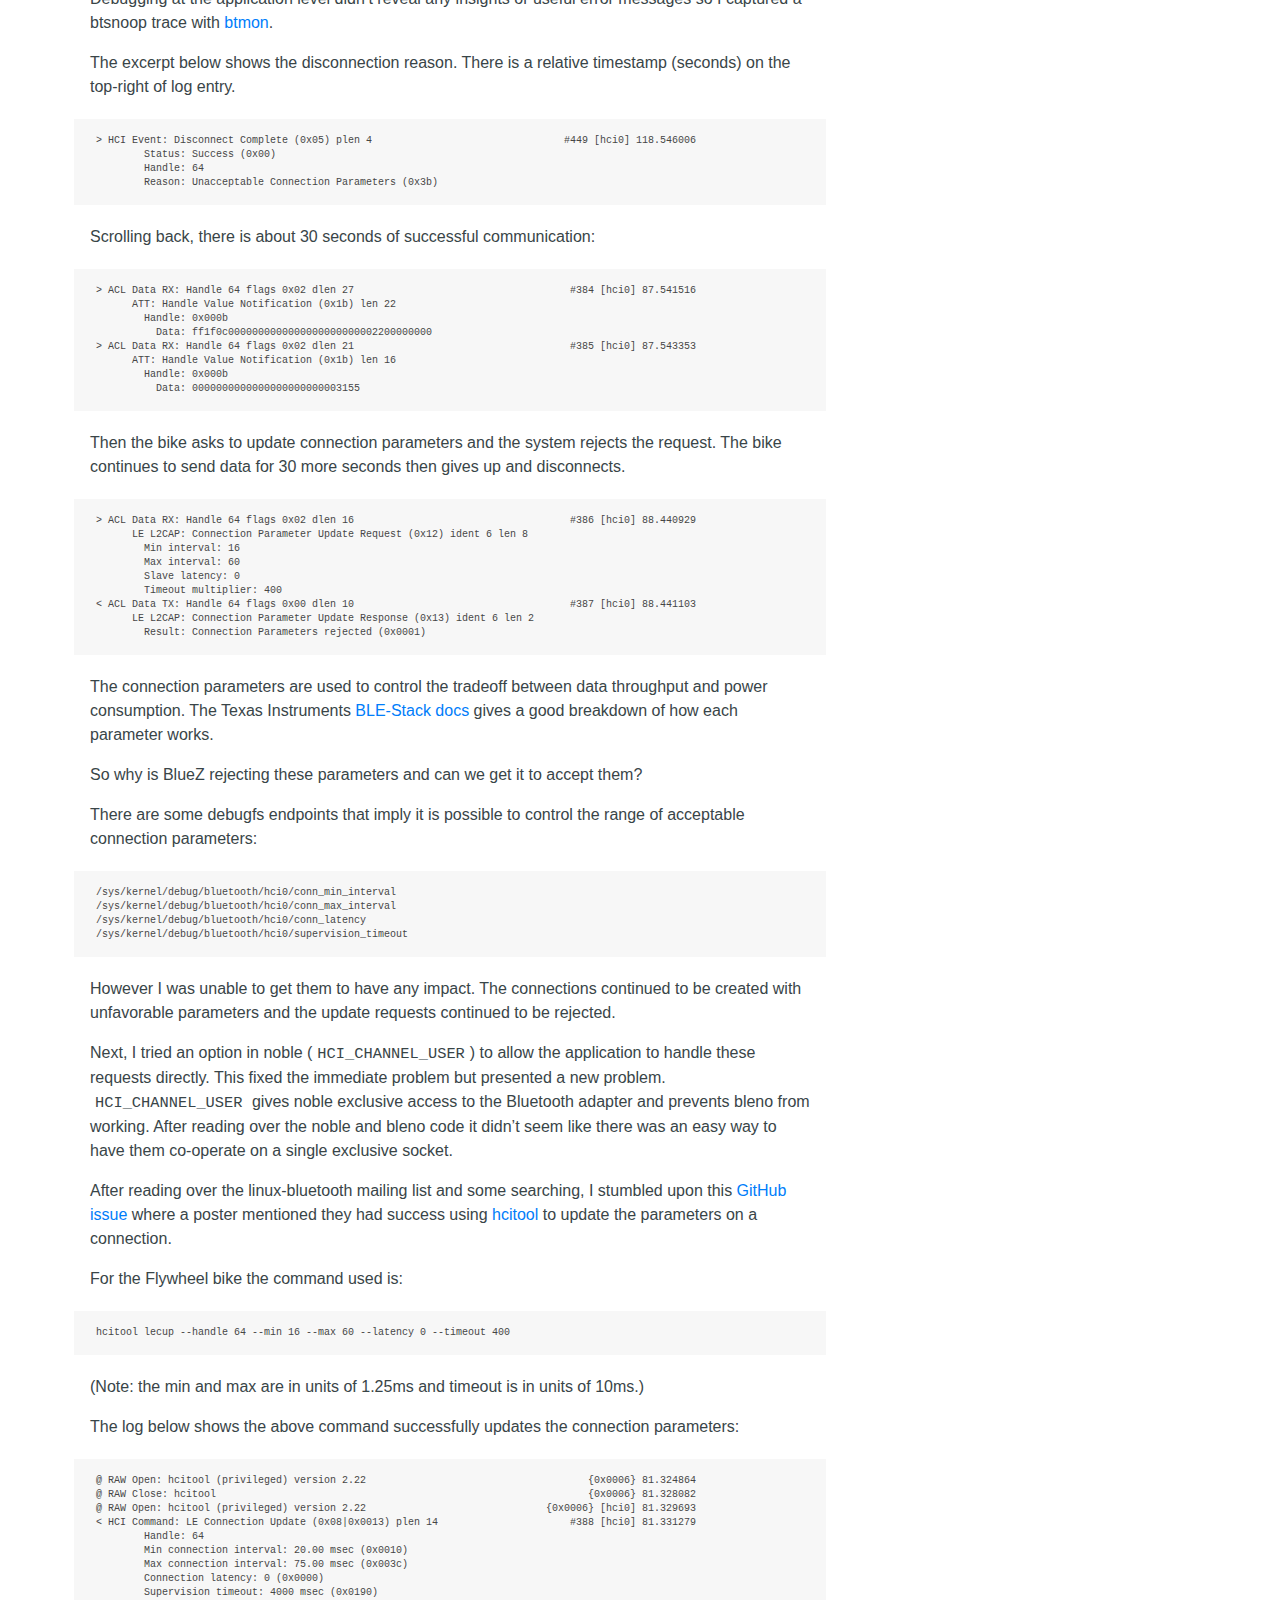
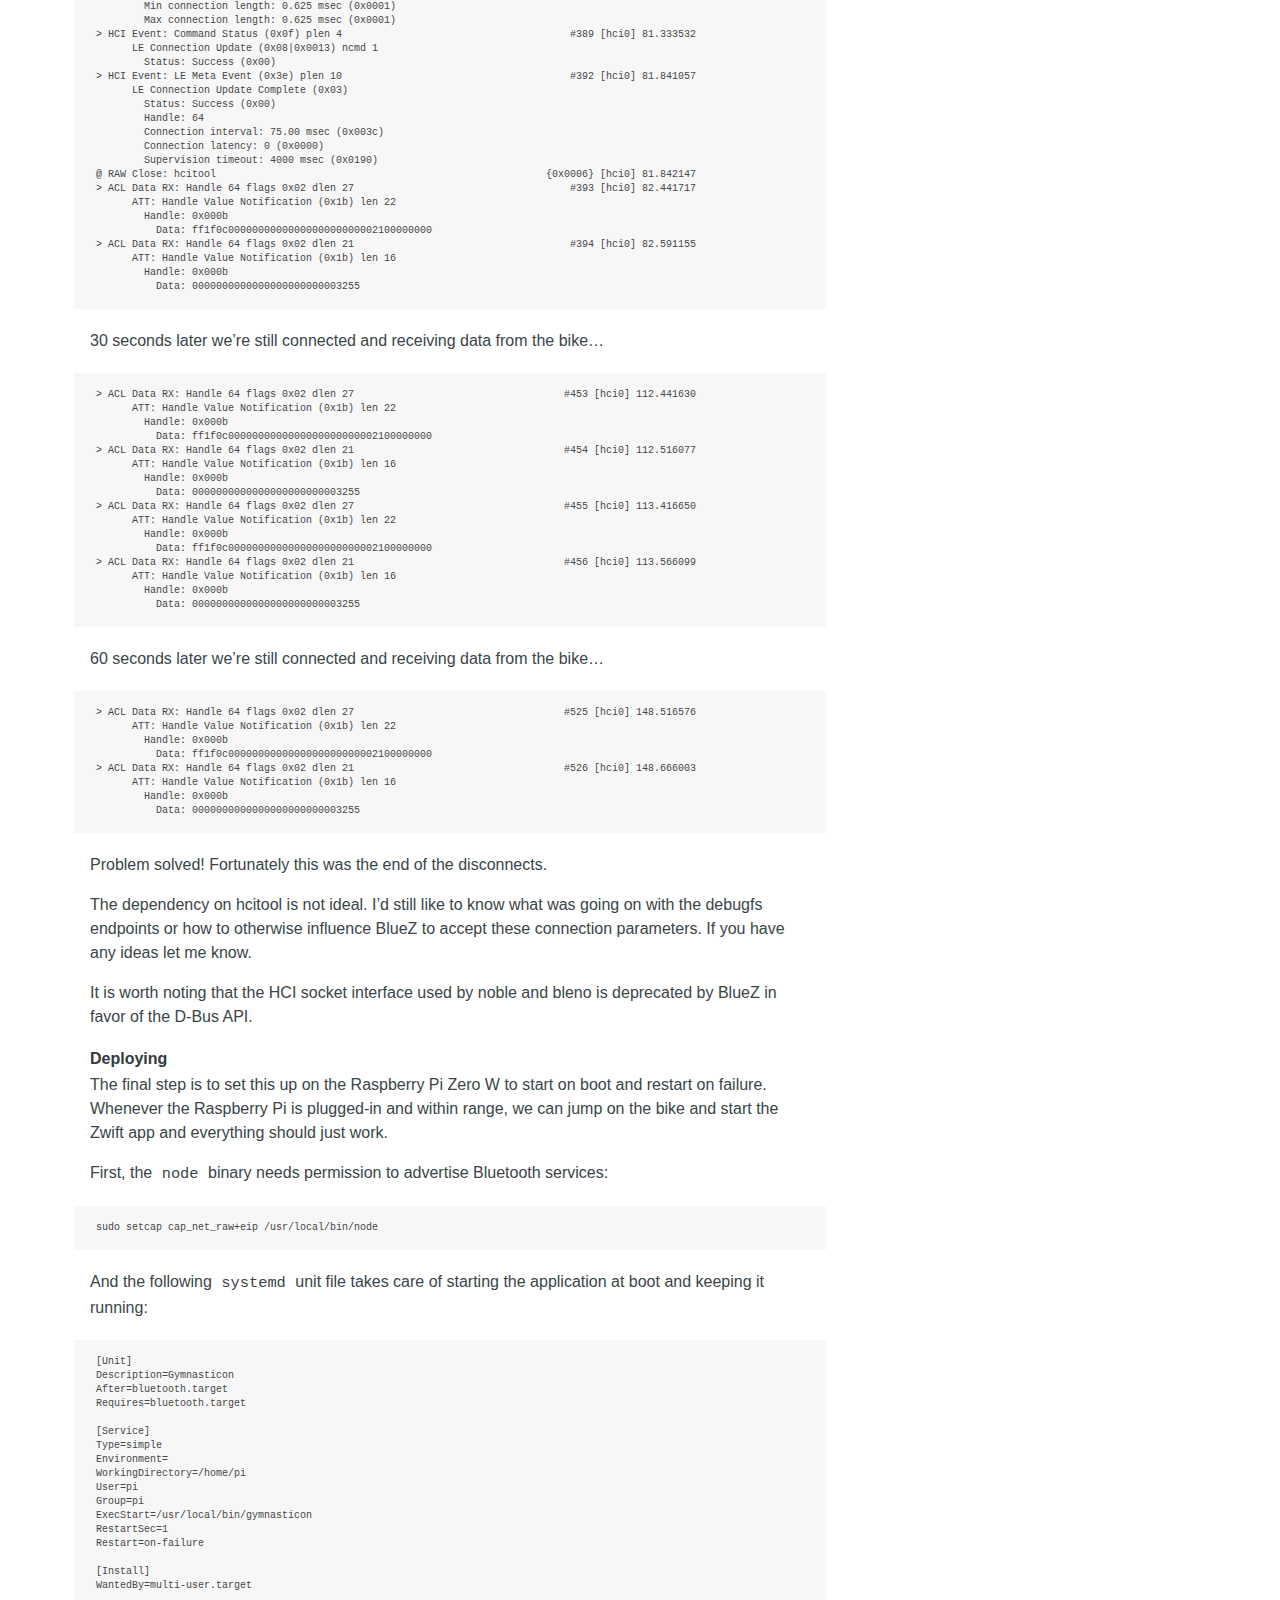
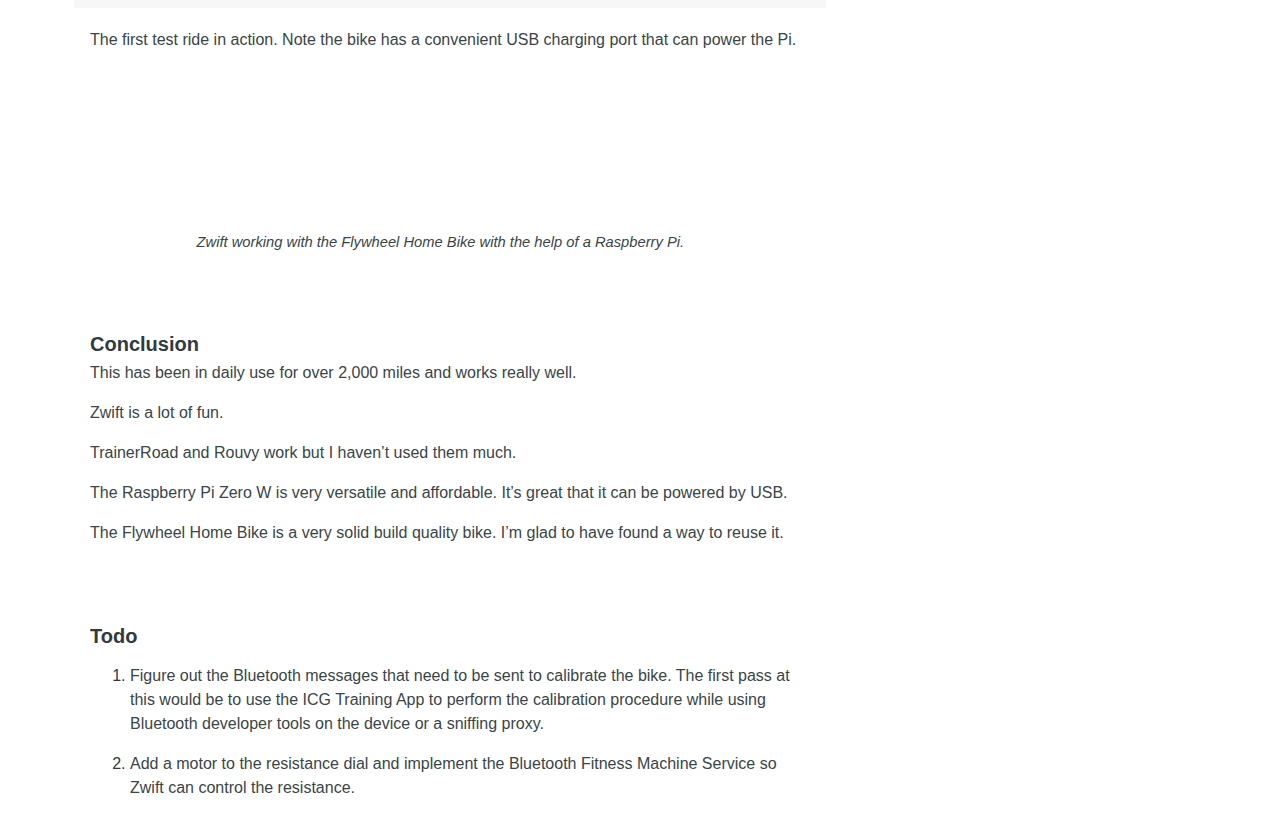
==== commit 32351cc4: "yes" ====
--- a/template-article.html
+++ b/template-article.html
@@ -1,17 +1,38 @@
 <!DOCTYPE html>
 <html><head>
-<meta http-equiv="content-type" content="text/html; charset=UTF-8"><meta charset="utf-8"><meta name="viewport" content="width=device-width,initial-scale=1"><link rel="shortcut icon" href="https://ptx2.net/favicon.ico"><link rel="stylesheet" href="style.css"><title>Unbricking a $2,000 Bike With a $10 Raspberry Pi</title></head><body><header id="banner"><h2><a href="index.html">Text and Metal</a></h2><nav><ul></ul></nav></header><main id="content"><article><header id="post-header"><h1>This is a template article</h1><time>July 31, 2020</time></header>
+<meta http-equiv="content-type" content="text/html; charset=UTF-8"><meta charset="utf-8"><meta name="viewport" content="width=device-width,initial-scale=1"><link rel="shortcut icon" href="https://ptx2.net/favicon.ico"><link rel="stylesheet" href="style.css"><title>Template article for simple blog</title></head><body><header id="banner"><h2><a href="index.html">Text and Metal</a></h2><nav><ul></ul></nav></header><main id="content"><article><header id="post-header"><h1>This is a template article</h1><time>July 31, 2020</time></header>
 
 <p>This is a simple site to have a few notes stored in, it is a good example to steal for your own. This template is just to practice a few things on to make the pages look a bit better, copy and paste from here to creat articles quickly.</p>
 
 <h3 id="project-goals">Project goals</h3>
-<p>The goals of this project are to create a simple page to take notes in markdwon and convert them to html to host on this static site.</p><ol><li>Write notes in markdown</li><li>Convert to html easily</li><li>Put the two together into a final working solution to generate this site.</li></ol>
+<p>The goals of this project are to create a simple page to take notes in markdwon and convert them to html to host on this static site.</p>
+
+<ol>
+    <li>Write notes in markdown</li>
+    <li>Convert to html easily</li>
+    <li>Put the two together into a final working solution to generate this site.</li>
+</ol>
 
 <h3 id="image-in-post">Put an image in the post</h3>
 <p>Sometimes you want to put an image in a post, this image is hosted in another repository to keep things simple and lightweight here.</p>
 <img src="https://textandmetal.github.io/img/d.jpg">
 
 
+<h3 id="project-goals">Numbered list</h3>
+
+<ol>
+    <li>This</li>
+    <li>That</li>
+    <li>The other thing</li>
+</ol>
+
+<h3 id="project-goals">Bullet Points</h3>
+
+<ol>
+    <li>This</li>
+    <li>That</li>
+    <li>The other thing</li>
+</ol>
 <p>The bike is the Flywheel Home Bike by Flywheel Sports. You open up the app,
 pick a class, and start riding. The app shows you a live video stream of an
 instructor, your position on the leaderboard so you can compete with the
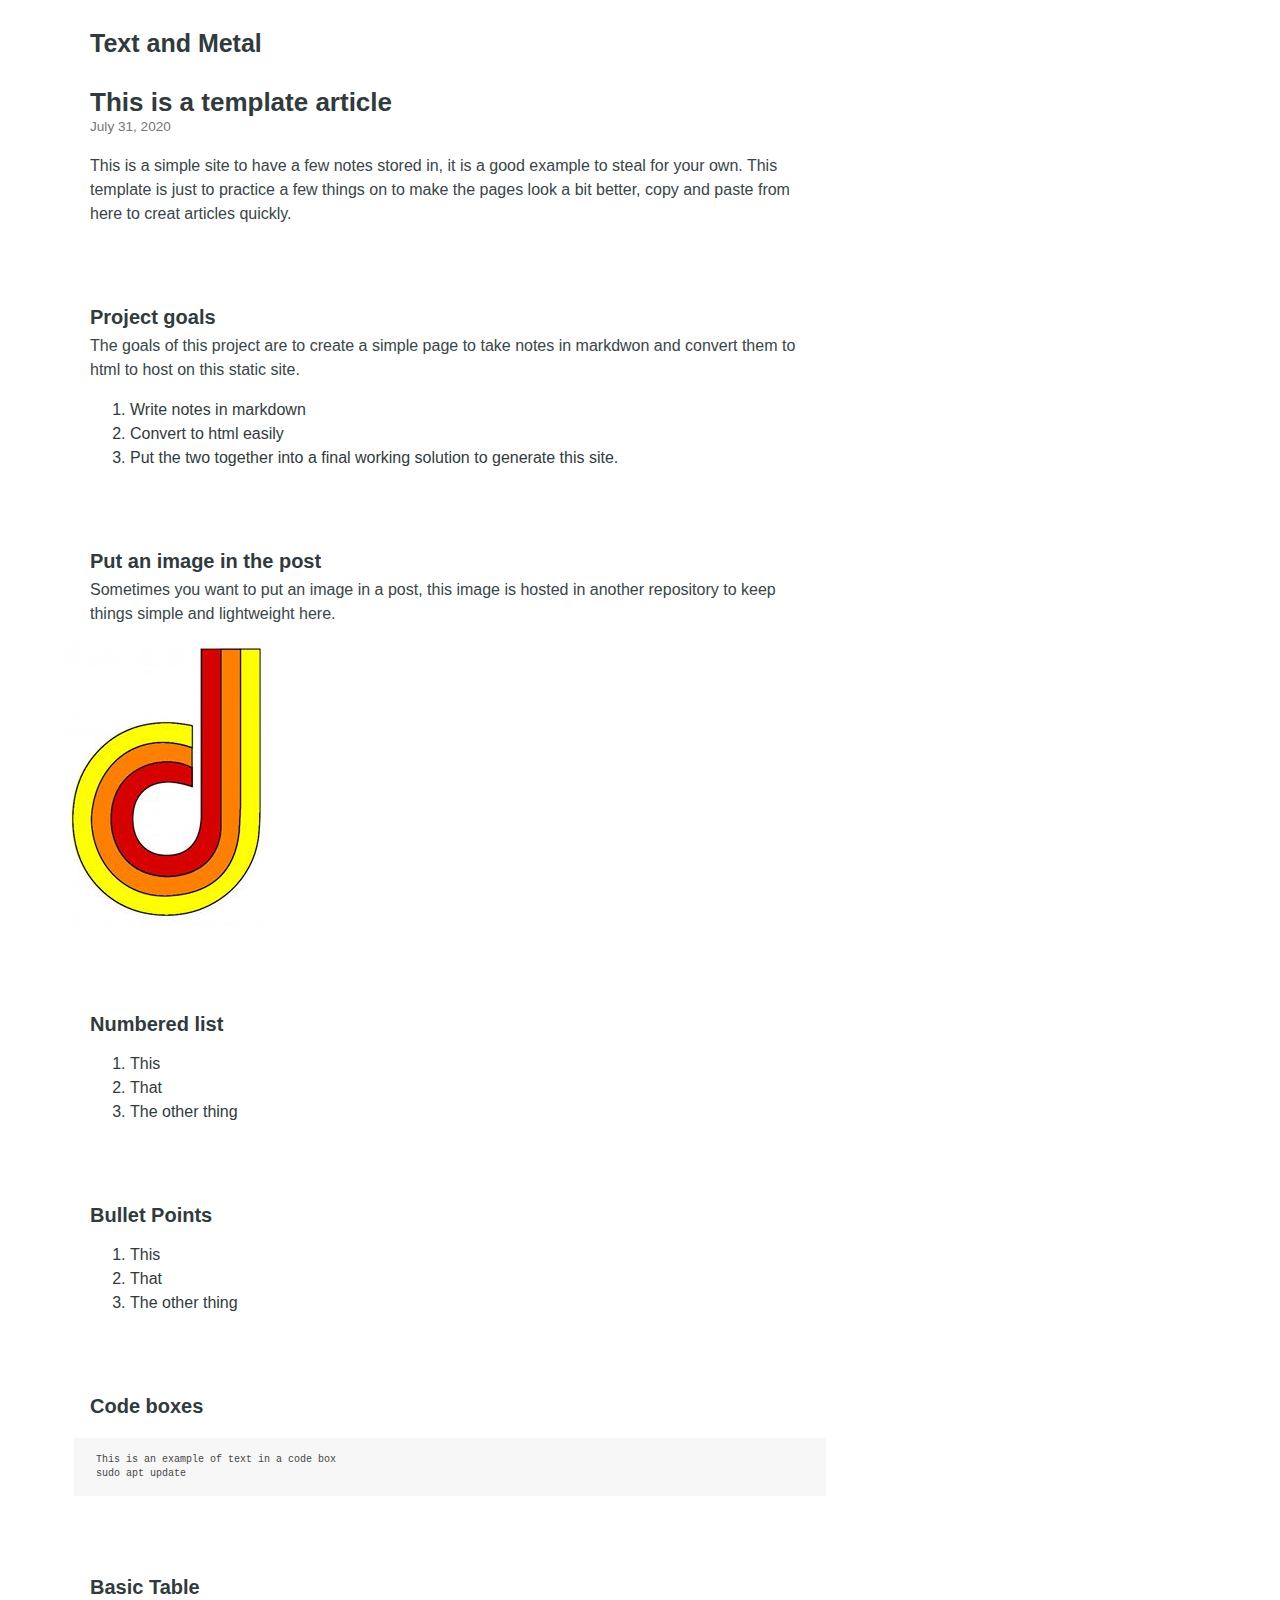
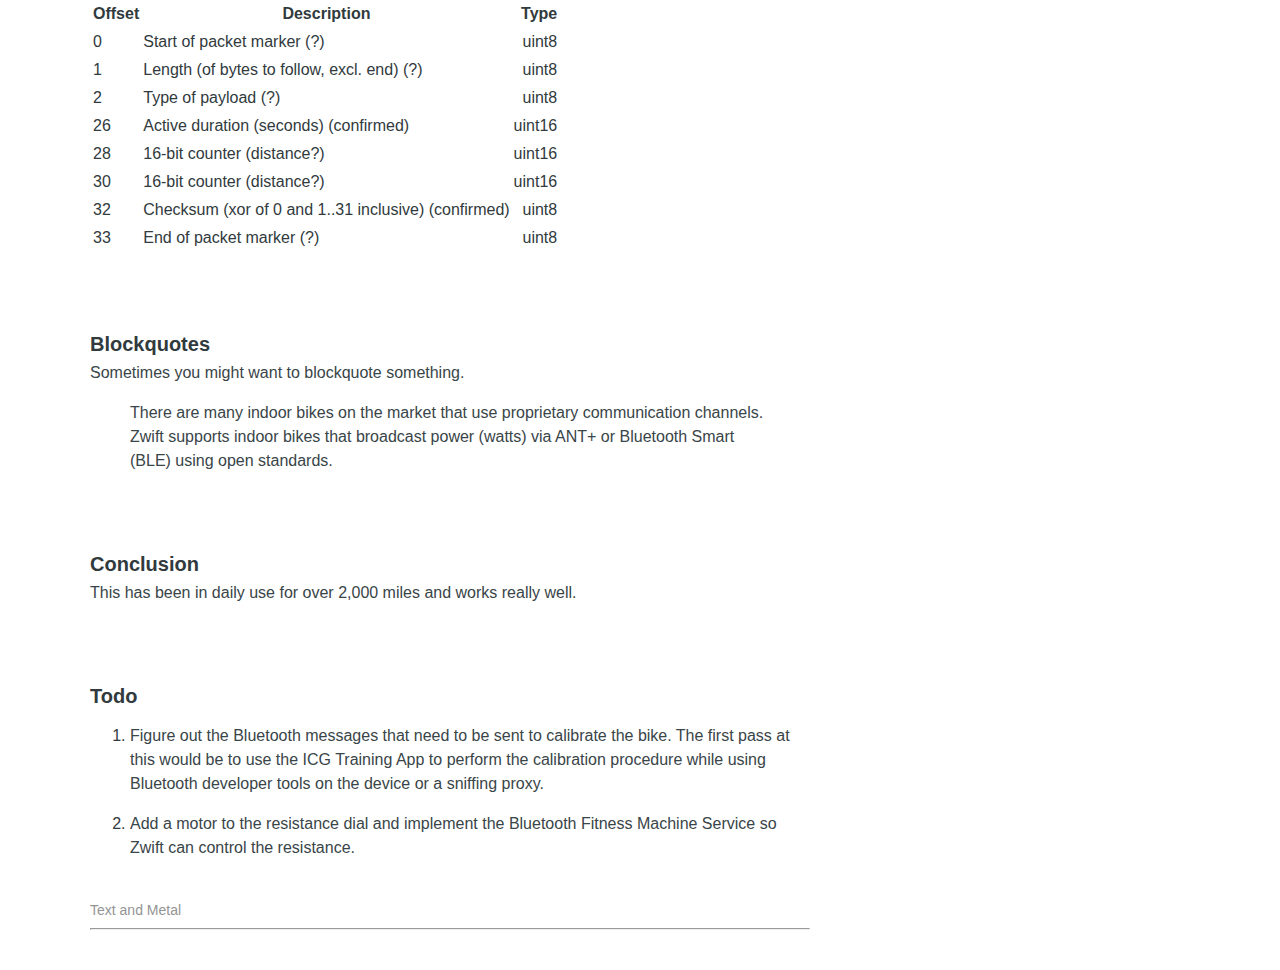
==== commit ee5fe15a: "yes" ====
--- a/template-article.html
+++ b/template-article.html
@@ -33,432 +33,39 @@
     <li>That</li>
     <li>The other thing</li>
 </ol>
-<p>The bike is the Flywheel Home Bike by Flywheel Sports. You open up the app,
-pick a class, and start riding. The app shows you a live video stream of an
-instructor, your position on the leaderboard so you can compete with the
-other people in the class, and your realtime stats like power (watts) and
-cadence (rpm). There’s all the usual motivational badges that come with
-fitness apps these days, and each ride is logged so you can track your
-progress over time.</p>
 
-<p>Or, that’s how it used to work anyway.</p>
 
-<p>Flywheel recently and abruptly <a href="https://www.theverge.com/2020/2/19/21144268/flywheel-digital-classes-shut-down-peloton-exercise-trade-in">shut down</a>
- the Home Bike service following a legal battle with their competitor, 
-Peloton. The bike does still work in that you can still pedal and adjust
- the resistance and technically get a workout. But the app is no longer 
-so there are no classes, no competition, and no stats.</p>
+<h3 id="project-goals">Code boxes</h3>
 
-<p>Flywheel customers left wanting a bit more had a few options:</p>
-<ol><li>Swap
- it for a free refurbished Peloton. Join Peloton for the same monthly 
-fee and take their classes instead. Not a bad deal and arguably an 
-upgrade.</li><
-li>Use the free <a href="https://lifefitness.com/icg-digital-experience/training-app">LifeFitness ICG Training App</a>.
- The Flywheel Home Bike is a rebranded LifeFitness IC5 so it just 
-happens to work with this app. This gives you live stats like power and 
-cadence and the ability to track your progress but doesn’t provide any 
-live classes or competition, nor is it officially supported.</li>
-<li>Add a set of power meter pedals ($). Use the bike with the massively-multiplayer online cycling simulator <a href="https://www.zwift.com/">Zwift</a> and other training apps.</li>
-<li>Reverse engineer the bike. Set its data free to be used with Zwift and other training apps. No power meter pedals required.</li></ol><p>The
- rest of the post is a walk-through of my experience writing some code 
-that enables the Flywheel Home Bike to work with Zwift and other 
-training apps. It likely also works for the LifeFitness IC5 and support 
-for other bikes should be easy to add.</p><p>The finished program is called <a href="https://github.com/ptx2/gymnasticon">Gymnasticon</a> and <a href="https://github.com/ptx2/gymnasticon">the code</a> is open-source on GitHub.</p><h3 id="project-goals">Project goals</h3><p>The
- primary goal is to make the Flywheel Home Bike work with Zwift. It 
-would be great if it also works with other cycling apps like TrainerRoad
- and Rouvy.</p><p>The solution should be easy to use for a non-developer and non-destructive to the bike.</p><p>The plan to get there is broken down into 3 parts:</p><ol><li>Write some code to get power and cadence data out of the bike’s proprietary protocol</li><li>Write some code to send power and cadence data to Zwift emulating a Bluetooth bike</li><li>Put the two together into a final working solution</li></ol><h3 id="part-1---getting-data-out-of-the-bike">Part 1 - Getting data out of the bike</h3><p>Only
- two pieces of information are needed to make a bike work with Zwift: 
-power (watts) and cadence (rpm). Power enables Zwift to calculate your 
-speed and position in the game. Cadence improves the experience of 
-cadence-based workouts and enables Zwift to accurately animate your 
-character.</p><p>We know from experience that this bike is capable of 
-producing that information and that it communicates with the official 
-Flywheel app using Bluetooth so the first step
-is to open up a Bluetooth service explorer and see what’s available.</p><figure class="can-invert"><video autoplay="autoplay" loop="" muted="muted" playsinline="" src="Unbricking%20a%20$2,000%20Bike%20With%20a%20$10%20Raspberry%20Pi_files/clip4_bluetility.mp4" alt="Bluetility on macOS shows the services offered by the Flywheel Home Bike." width="100%"></video><figcaption><p><a href="https://github.com/jnross/Bluetility">Bluetility</a> on macOS shows the services offered by the Flywheel Home Bike.</p></figcaption></figure><p>The bike advertises a single service with two characteristics (aka data values). A web
-search for the service UUID tells us this is <a href="https://developer.nordicsemi.com/nRF_Connect_SDK/doc/latest/nrf/include/bluetooth/services/nus.html">Nordic UART Service</a> which
-is a custom service defined by Nordic Semiconductor. It allows sending
-arbitrary data back and forth, emulating a serial port.</p><p>The characteristics are named from the bike’s perspective. To transmit
-data to the bike we write to the receive (RX) characteristic. To receive data
-from the bike we subscribe to the transmit (TX) characteristic.</p><p>Clicking
- subscribe on the (TX) characteristic shows that the bike is already 
-sending some data. It is a bit hard to see the data here though. The 
-short JavaScript program below uses the <a href="https://github.com/abandonware/noble">noble</a> Bluetooth client library to connect to the bike and dump all the received data to the console so we can begin to analyze it.</p><div class="highlight"><pre class="chroma"><code class="language-javascript" data-lang="javascript"><span class="cm">/**
-</span><span class="cm"> * Connect to the Flywheel Home Bike's Bluetooth UART service and log
-</span><span class="cm"> * received data to the console.
-</span><span class="cm"> */</span>
+<pre class="chroma"><code class="language-text" data-lang="text">This is an example of text in a code box
+sudo apt update
+</code></pre>
 
-<span class="kr">import</span> <span class="nx">noble</span> <span class="nx">from</span> <span class="s1">'@abandonware/noble'</span><span class="p">;</span>
-<span class="kr">import</span> <span class="p">{</span><span class="nx">on</span><span class="p">,</span> <span class="nx">once</span><span class="p">}</span> <span class="nx">from</span> <span class="s1">'events'</span><span class="p">;</span>
 
-<span class="p">(</span><span class="nx">async</span> <span class="p">()</span> <span class="p">=&gt;</span> <span class="p">{</span>
-  <span class="c1">// nordic uart service and characteristics
-</span><span class="c1"></span>  <span class="kr">const</span> <span class="nx">uuid</span> <span class="o">=</span> <span class="s1">'6e400001b5a3f393e0a9e50e24dcca9e'</span><span class="p">;</span>
-  <span class="kr">const</span> <span class="nx">rxUuid</span> <span class="o">=</span> <span class="s1">'6e400002b5a3f393e0a9e50e24dcca9e'</span><span class="p">;</span>
-  <span class="kr">const</span> <span class="nx">txUuid</span> <span class="o">=</span> <span class="s1">'6e400003b5a3f393e0a9e50e24dcca9e'</span><span class="p">;</span>
+<h3 id="project-goals">Basic Table</h3>
 
-  <span class="c1">// wait for adapter
-</span><span class="c1"></span>  <span class="kr">const</span> <span class="p">[</span><span class="nx">state</span><span class="p">]</span> <span class="o">=</span> <span class="nx">await</span> <span class="nx">once</span><span class="p">(</span><span class="nx">noble</span><span class="p">,</span> <span class="s1">'stateChange'</span><span class="p">);</span>
-  <span class="k">if</span> <span class="p">(</span><span class="nx">state</span> <span class="o">!==</span> <span class="s1">'poweredOn'</span><span class="p">)</span> <span class="p">{</span>
-    <span class="k">throw</span> <span class="k">new</span> <span class="nb">Error</span><span class="p">(</span><span class="sb">`bluetooth adapter state </span><span class="si">${</span><span class="nx">state</span><span class="si">}</span><span class="sb">`</span><span class="p">);</span>
-  <span class="p">}</span>
+<table><thead><tr><th align="left">Offset</th><th>Description</th><th align="right">Type</th></tr></thead><tbody><tr><td align="left">0</td><td>Start of packet marker (?)</td><td align="right">uint8</td></tr><tr><td align="left">1</td><td>Length (of bytes to follow, excl. end) (?)</td><td align="right">uint8</td></tr><tr><td align="left">2</td><td>Type of payload (?)</td><td align="right">uint8</td></tr><tr><td align="left">26</td><td>Active duration (seconds) (confirmed)</td><td align="right">uint16</td></tr><tr><td align="left">28</td><td>16-bit counter (distance?)</td><td align="right">uint16</td></tr><tr><td align="left">30</td><td>16-bit counter (distance?)</td><td align="right">uint16</td></tr><tr><td align="left">32</td><td>Checksum (xor of 0 and 1..31 inclusive) (confirmed)</td><td align="right">uint8</td></tr><tr><td align="left">33</td><td>End of packet marker (?)</td><td align="right">uint8</td></tr></tbody></table>
 
-  <span class="c1">// scan
-</span><span class="c1"></span>  <span class="nx">await</span> <span class="nx">noble</span><span class="p">.</span><span class="nx">startScanningAsync</span><span class="p">([</span><span class="nx">uuid</span><span class="p">],</span> <span class="kc">false</span><span class="p">);</span>
-  <span class="kr">const</span> <span class="p">[</span><span class="nx">peripheral</span><span class="p">]</span> <span class="o">=</span> <span class="nx">await</span> <span class="nx">once</span><span class="p">(</span><span class="nx">noble</span><span class="p">,</span> <span class="s1">'discover'</span><span class="p">);</span>
-  <span class="nx">await</span> <span class="nx">noble</span><span class="p">.</span><span class="nx">stopScanningAsync</span><span class="p">();</span>
 
-  <span class="c1">// connect
-</span><span class="c1"></span>  <span class="nx">await</span> <span class="nx">peripheral</span><span class="p">.</span><span class="nx">connectAsync</span><span class="p">();</span>
-  <span class="kr">const</span> <span class="p">{</span><span class="nx">characteristics</span><span class="o">:</span> <span class="p">[</span><span class="nx">tx</span><span class="p">,</span> <span class="nx">rx</span><span class="p">]}</span> <span class="o">=</span> <span class="nx">await</span>
-      <span class="nx">peripheral</span><span class="p">.</span><span class="nx">discoverSomeServicesAndCharacteristicsAsync</span><span class="p">([</span><span class="nx">uuid</span><span class="p">],</span>
-      <span class="p">[</span><span class="nx">txUuid</span><span class="p">,</span> <span class="nx">rxUuid</span><span class="p">]);</span>
 
-  <span class="c1">// start receiving
-</span><span class="c1"></span>  <span class="nx">await</span> <span class="nx">tx</span><span class="p">.</span><span class="nx">subscribeAsync</span><span class="p">();</span>
-  <span class="kr">const</span> <span class="nx">packets</span> <span class="o">=</span> <span class="nx">on</span><span class="p">(</span><span class="nx">tx</span><span class="p">,</span> <span class="s1">'read'</span><span class="p">);</span>
+<h3 id="project-goals">Blockquotes</h3>
+<p>Sometimes you might want to blockquote something.</p>
+<blockquote><p>There are many indoor bikes on the market that use proprietary communication channels. Zwift supports indoor bikes that broadcast power (watts) via ANT+ or Bluetooth Smart (BLE) using open standards.</p></blockquote>
 
-  <span class="c1">// exit on ctrl-c
-</span><span class="c1"></span>  <span class="kd">let</span> <span class="nx">exit</span> <span class="o">=</span> <span class="kc">false</span><span class="p">;</span>
-  <span class="nx">process</span><span class="p">.</span><span class="nx">on</span><span class="p">(</span><span class="s1">'SIGINT'</span><span class="p">,</span> <span class="p">()</span> <span class="p">=&gt;</span> <span class="p">{</span> <span class="nx">exit</span> <span class="o">=</span> <span class="kc">true</span><span class="p">;</span> <span class="p">});</span>
+<h3 id="conclusion">Conclusion</h3>
+<p>This has been in daily use for over 2,000 miles and works really well.</p>
 
-  <span class="c1">// print all received data
-</span><span class="c1"></span>  <span class="kr">const</span> <span class="nx">start</span> <span class="o">=</span> <span class="k">new</span> <span class="nb">Date</span><span class="p">();</span>
-  <span class="k">for</span> <span class="nx">await</span> <span class="p">(</span><span class="kr">const</span> <span class="p">[</span><span class="nx">packet</span><span class="p">]</span> <span class="k">of</span> <span class="nx">packets</span><span class="p">)</span> <span class="p">{</span>
-    <span class="k">if</span> <span class="p">(</span><span class="nx">exit</span><span class="p">)</span>
-      <span class="k">break</span><span class="p">;</span>
+<h3 id="todo">Todo</h3>
 
-    <span class="kr">const</span> <span class="nx">t</span> <span class="o">=</span> <span class="k">new</span> <span class="nb">Date</span><span class="p">()</span> <span class="o">-</span> <span class="nx">start</span><span class="p">;</span>
-    <span class="kr">const</span> <span class="nx">mm</span> <span class="o">=</span> <span class="sb">`</span><span class="si">${</span><span class="nb">Math</span><span class="p">.</span><span class="nx">floor</span><span class="p">(</span><span class="nx">t</span><span class="o">/</span><span class="mi">60</span><span class="p">)</span><span class="si">}</span><span class="sb">`</span><span class="p">.</span><span class="nx">padStart</span><span class="p">(</span><span class="mi">2</span><span class="p">,</span> <span class="s1">'0'</span><span class="p">);</span>
-    <span class="kr">const</span> <span class="nx">ss</span> <span class="o">=</span> <span class="sb">`</span><span class="si">${</span><span class="nx">t</span> <span class="o">%</span> <span class="mi">60</span><span class="si">}</span><span class="sb">`</span><span class="p">.</span><span class="nx">padStart</span><span class="p">(</span><span class="mi">2</span><span class="p">,</span> <span class="s1">'0'</span><span class="p">);</span>
-    <span class="kr">const</span> <span class="nx">mmss</span> <span class="o">=</span> <span class="sb">`</span><span class="si">${</span><span class="nx">mm</span><span class="si">}</span><span class="sb">:</span><span class="si">${</span><span class="nx">ss</span><span class="si">}</span><span class="sb">`</span><span class="p">;</span>
-    <span class="nx">console</span><span class="p">.</span><span class="nx">log</span><span class="p">(</span><span class="nx">mmss</span><span class="p">,</span> <span class="nx">packet</span><span class="p">);</span>
-  <span class="p">}</span>
+<ol>
+    <li><p>Figure out the Bluetooth messages that need to be sent to calibrate the bike. The first pass at this would be to use the ICG Training App to perform the calibration procedure while using Bluetooth developer tools on the device or a sniffing proxy.</p></li><li><p>Add a motor to the resistance dial and implement the Bluetooth Fitness Machine Service so Zwift can control the resistance.</p>
+    </li>
+</ol>
 
-  <span class="c1">// stop receiving
-</span><span class="c1"></span>  <span class="nx">await</span> <span class="nx">tx</span><span class="p">.</span><span class="nx">unsubscribeAsync</span><span class="p">();</span>
+</div>
+</article>
+</main>
 
-  <span class="c1">// disconnect
-</span><span class="c1"></span>  <span class="nx">await</span> <span class="nx">peripheral</span><span class="p">.</span><span class="nx">disconnectAsync</span><span class="p">();</span>
-<span class="p">})();</span>
-</code></pre></div><p>Running the program, we get our first clear look at the data the bike is sending:</p><div class="highlight"><pre class="chroma"><code class="language-text" data-lang="text">00:00 &lt;Buffer ff 1f 0c 00 00 00 00 00 00 00 00 00 00 00 00 26 00 00 00 00&gt;
-00:00 &lt;Buffer 00 00 00 00 00 00 00 0c 00 00 00 01 38 55&gt;
-00:01 &lt;Buffer ff 1f 0c 00 00 00 00 00 00 00 00 00 00 00 00 26 00 00 00 00&gt;
-00:01 &lt;Buffer 00 00 00 00 00 00 00 0c 00 00 00 01 38 55&gt;
-00:02 &lt;Buffer ff 1f 0c 00 00 00 00 00 00 00 00 00 00 00 00 26 00 00 00 00&gt;
-00:02 &lt;Buffer 00 00 00 00 00 00 00 0c 00 00 00 01 38 55&gt;
-00:03 &lt;Buffer ff 1f 0c 00 00 00 00 00 00 00 00 00 00 00 00 26 00 00 00 00&gt;
-00:03 &lt;Buffer 00 00 00 00 00 00 00 0c 00 00 00 01 38 55&gt;
-00:04 &lt;Buffer ff 1f 0c 00 00 00 00 00 00 00 00 00 00 00 00 26 00 00 00 00&gt;
-00:04 &lt;Buffer 00 00 00 00 00 00 00 0c 00 00 00 01 38 55&gt;
-</code></pre></div><p>Some initial observations on the data:</p><ul><li>The bike sends two packets of data every second.</li><li>First packet is 20 bytes long, second is 14 bytes long.</li></ul><p>Bluetooth
- LE 4.0 and 4.1 allow at most 20 bytes of application data per packet so
- this is likely a single 34-byte message sent in two chunks. A small 
-change to the program joins the two chunks back together and adds a 
-heading to make the output easier to read and reference.</p><p>Updated program output:</p><div class="highlight"><pre class="chroma"><code class="language-text" data-lang="text">Offset         0  1  2  3  4  5  6  7  8  9 10 11 12 13 14 15 16 17 18 19 20 21 22 23 24 25 26 27 28 29 30 31 32 33
+<footer id="footer">Text and Metal<br><hr></footer>
 
-00:23 &lt;Buffer ff 1f 0c 00 00 00 00 00 00 00 00 00 00 00 00 00 00 00 00 00 00 00 00 00 00 00 00 0c 00 00 00 01 1e 55&gt;
-00:24 &lt;Buffer ff 1f 0c 00 00 00 00 00 00 00 00 00 00 00 00 00 00 00 00 00 00 00 00 00 00 00 00 0c 00 00 00 01 1e 55&gt;
-00:25 &lt;Buffer ff 1f 0c 00 00 00 00 00 00 00 00 00 00 00 00 00 00 00 00 00 00 00 00 00 00 00 00 0c 00 00 00 01 1e 55&gt;
-00:26 &lt;Buffer ff 1f 0c 00 00 00 00 00 00 00 00 00 00 00 00 00 00 00 00 00 00 00 00 00 00 00 00 0c 00 00 00 01 1e 55&gt;
-00:27 &lt;Buffer ff 1f 0c 00 00 00 00 00 00 00 00 00 00 00 00 00 00 00 00 00 00 00 00 00 00 00 00 0c 00 00 00 01 1e 55&gt;
-
-(started pedaling)
-
-00:28 &lt;Buffer ff 1f 0c 00 00 00 00 00 00 00 00 00 31 00 00 00 00 00 00 00 00 00 00 00 00 00 00 0d 00 00 00 01 2e 55&gt;
-00:29 &lt;Buffer ff 1f 0c 00 00 00 00 00 00 00 00 00 31 00 00 00 00 00 00 00 00 00 00 00 00 00 00 0e 00 00 00 01 2d 55&gt;
-00:30 &lt;Buffer ff 1f 0c 00 21 00 14 00 00 00 00 04 58 00 95 00 00 00 00 00 00 00 00 00 00 00 00 0f 00 00 00 01 e1 55&gt;
-00:31 &lt;Buffer ff 1f 0c 00 21 00 14 00 00 00 00 04 58 00 95 00 00 00 00 00 00 00 00 00 00 00 00 10 00 00 00 01 fe 55&gt;
-00:32 &lt;Buffer ff 1f 0c 00 21 00 14 00 00 00 00 04 60 00 95 00 00 00 00 00 00 00 00 00 00 00 00 11 00 00 00 01 c7 55&gt;
-00:33 &lt;Buffer ff 1f 0c 00 21 00 14 00 00 00 00 04 62 00 95 00 00 00 00 00 00 00 00 00 00 00 00 12 00 00 00 01 c6 55&gt;
-00:34 &lt;Buffer ff 1f 0c 00 21 00 14 00 00 00 00 04 62 00 95 00 00 00 00 00 00 00 00 00 00 00 00 13 00 00 00 01 c7 55&gt;
-00:35 &lt;Buffer ff 1f 0c 00 20 00 14 00 00 00 00 04 5e 00 93 00 00 00 00 00 00 00 00 00 00 00 00 14 00 00 00 01 fb 55&gt;
-00:36 &lt;Buffer ff 1f 0c 00 1f 00 13 00 00 00 00 04 5e 00 90 00 00 00 00 00 00 00 00 00 00 00 00 15 00 01 00 01 c0 55&gt;
-00:37 &lt;Buffer ff 1f 0c 00 1d 00 12 00 00 00 00 04 54 00 8c 00 00 00 00 00 00 00 00 00 00 00 00 16 00 01 00 01 d6 55&gt;
-00:38 &lt;Buffer ff 1f 0c 00 1c 00 11 00 00 00 00 04 54 00 89 00 00 00 00 00 00 00 00 00 00 00 00 17 00 01 00 01 d0 55&gt;
-00:39 &lt;Buffer ff 1f 0c 00 1c 00 11 00 00 00 00 04 4f 00 89 00 00 00 00 00 00 00 00 00 00 00 00 18 00 01 00 02 c7 55&gt;
-00:40 &lt;Buffer ff 1f 0c 00 1c 00 11 00 00 00 00 04 4d 00 89 00 00 00 00 00 00 00 00 00 00 00 00 19 00 01 00 02 c4 55&gt;
-00:41 &lt;Buffer ff 1f 0c 00 1b 00 11 00 00 00 00 04 4d 00 87 00 00 00 00 00 00 00 00 00 00 00 00 1a 00 01 00 02 ce 55&gt;
-00:42 &lt;Buffer ff 1f 0c 00 1b 00 11 00 00 00 00 04 4b 00 87 00 00 00 00 00 00 00 00 00 00 00 00 1b 00 01 00 02 c9 55&gt;
-00:43 &lt;Buffer ff 1f 0c 00 1a 00 10 00 00 00 00 03 4b 00 84 00 00 00 00 00 00 00 00 00 00 00 00 1c 00 01 00 02 ca 55&gt;
-00:44 &lt;Buffer ff 1f 0c 00 19 00 0f 00 00 00 00 03 45 00 82 00 00 00 00 00 00 00 00 00 00 00 00 1d 00 01 00 02 df 55&gt;
-00:45 &lt;Buffer ff 1f 0c 00 18 00 0f 00 00 00 00 03 45 00 7f 00 00 00 00 00 00 00 00 00 00 00 00 1e 00 01 00 02 20 55&gt;
-00:46 &lt;Buffer ff 1f 0c 00 18 00 0f 00 00 00 00 03 43 00 7f 00 00 00 00 00 00 00 00 00 00 00 00 1f 00 01 00 02 27 55&gt;
-00:47 &lt;Buffer ff 1f 0c 00 17 00 0e 00 00 00 00 03 3e 00 7d 00 00 00 00 00 00 00 00 00 00 00 00 20 00 01 00 02 69 55&gt;
-00:48 &lt;Buffer ff 1f 0c 00 16 00 0e 00 00 00 00 03 3e 00 7a 00 00 00 00 00 00 00 00 00 00 00 00 21 00 01 00 02 6e 55&gt;
-00:49 &lt;Buffer ff 1f 0c 00 15 00 0d 00 00 00 00 03 37 00 77 00 00 00 00 00 00 00 00 00 00 00 00 22 00 01 00 02 69 55&gt;
-00:50 &lt;Buffer ff 1f 0c 00 15 00 0d 00 00 00 00 03 37 00 77 00 00 00 00 00 00 00 00 00 00 00 00 23 00 01 00 02 68 55&gt;
-00:51 &lt;Buffer ff 1f 0c 00 16 00 0e 00 00 00 00 03 3c 00 7a 00 00 00 00 00 00 00 00 00 00 00 00 24 00 01 00 02 69 55&gt;
-00:52 &lt;Buffer ff 1f 0c 00 16 00 0e 00 00 00 00 03 3c 00 7a 00 00 00 00 00 00 00 00 00 00 00 00 25 00 01 00 02 68 55&gt;
-00:53 &lt;Buffer ff 1f 0c 00 17 00 0e 00 00 00 00 03 42 00 7d 00 00 00 00 00 00 00 00 00 00 00 00 26 00 01 00 02 13 55&gt;
-00:54 &lt;Buffer ff 1f 0c 00 17 00 0e 00 00 00 00 03 42 00 7d 00 00 00 00 00 00 00 00 00 00 00 00 27 00 01 00 03 13 55&gt;
-00:55 &lt;Buffer ff 1f 0c 00 17 00 0e 00 00 00 00 03 42 00 7d 00 00 00 00 00 00 00 00 00 00 00 00 28 00 01 00 03 1c 55&gt;
-00:56 &lt;Buffer ff 1f 0c 00 17 00 0e 00 00 00 00 03 43 00 7d 00 00 00 00 00 00 00 00 00 00 00 00 29 00 01 00 03 1c 55&gt;
-00:57 &lt;Buffer ff 1f 0c 00 17 00 0e 00 00 00 00 03 43 00 7d 00 00 00 00 00 00 00 00 00 00 00 00 2a 00 01 00 03 1f 55&gt;
-00:58 &lt;Buffer ff 1f 0c 00 17 00 0e 00 00 00 00 03 43 00 7d 00 00 00 00 00 00 00 00 00 00 00 00 2b 00 01 00 03 1e 55&gt;
-</code></pre></div><p>Some more observations:</p><ul><li>When not pedaling, it’s almost all zeroes.</li><li>Upon pedaling, a few of the zero values change – a promising sign.</li><li>Some non-zero values (0, 1, 2, 33) remain constant.</li><li>Some values (27, 29, 31) are increasing monotonically at different rates.</li></ul><p>Power and cadence are hopefully some of those values that become non-zero upon pedaling.</p><h4 id="finding-the-cadence">Finding the cadence</h4><p>Our approach here is to record some data while riding at a known steady cadence
-(60 rpm) for 30-60 seconds and then search for that value in the data.
-We can repeat this process at a couple different cadences to verify and clear up any coincidences.</p><p>This <a href="https://www.google.com/search?q=metronome">metronome</a> came in handy for keeping a steady cadence.</p><p>The first few seconds of data:</p><div class="highlight"><pre class="chroma"><code class="language-text" data-lang="text">Offset         0  1  2  3  4  5  6  7  8  9 10 11 12 13 14 15 16 17 18 19 20 21 22 23 24 25 26 27 28 29 30 31 32 33
-
-00:00 &lt;Buffer ff 1f 0c 00 00 00 00 00 00 00 00 00 00 00 00 35 00 00 00 00 00 00 00 00 00 00 02 d0 00 2c 00 5f 87 55&gt;
-00:01 &lt;Buffer ff 1f 0c 00 00 00 00 00 00 00 00 00 00 00 00 2a 00 00 00 00 00 00 00 00 00 00 02 d0 00 2c 00 5f 98 55&gt;
-00:02 &lt;Buffer ff 1f 0c 00 00 00 00 00 00 00 00 00 00 00 00 24 00 00 00 00 00 00 00 00 00 00 02 d0 00 2c 00 5f 96 55&gt;
-00:03 &lt;Buffer ff 1f 0c 00 00 00 00 00 00 00 00 00 00 00 00 25 00 00 00 00 00 00 00 00 00 00 02 d0 00 2c 00 5f 97 55&gt;
-00:04 &lt;Buffer ff 1f 0c 00 58 00 36 00 00 00 00 0c 35 00 f2 25 00 00 00 00 00 00 00 00 00 00 02 d1 00 2c 00 5f 33 55&gt;
-00:05 &lt;Buffer ff 1f 0c 00 5a 00 38 00 00 00 00 0c 35 00 f5 25 00 00 00 00 00 00 00 00 00 00 02 d2 00 2c 00 5f 3b 55&gt;
-00:06 &lt;Buffer ff 1f 0c 00 57 00 36 00 00 00 00 0c 49 00 f1 25 00 00 00 00 00 00 00 00 00 00 02 d3 00 2c 00 5f 41 55&gt;
-00:07 &lt;Buffer ff 1f 0c 00 52 00 33 00 00 00 00 0b 49 00 ea 24 00 00 00 00 00 00 00 00 00 00 02 d4 00 2c 00 5f 5b 55&gt;
-00:08 &lt;Buffer ff 1f 0c 00 4f 00 31 00 00 00 00 0b 40 00 e6 26 00 00 00 00 00 00 00 00 00 00 02 d5 00 2c 00 5f 42 55&gt;
-</code></pre></div><p>The recording begins and ends at standstill and 
-otherwise should be approximately 60 rpm. Any offset with a max above 
-80rpm or below 50rpm or that doesn’t start and end with 0 is a non-match
- and can be discarded. We’re left with only two candidates:</p><figure class="can-invert"><img src="Unbricking%20a%20$2,000%20Bike%20With%20a%20$10%20Raspberry%20Pi_files/cadence.png"></figure><p>It
- is clear from the chart that cadence is the uint8 at offset 12. A few 
-extra tests at different cadences confirm this. There are non-zero 
-values at offset 11 and 13 which confirms cadence is a uint8 and not the
- lower byte of a uint16.</p><p>This means the bike can report a maximum cadence of 255 rpm. What happens at 256 rpm?
-Does it wrap to 0 or clamp to 255? It turns out it’s pretty hard to pedal that fast and so this remains a mystery.</p><center><figure><iframe src="Unbricking%20a%20$2,000%20Bike%20With%20a%20$10%20Raspberry%20Pi_files/a5PcQJF5Jl0.html" allow="accelerometer; autoplay; encrypted-media; gyroscope; picture-in-picture" allowfullscreen="" width="560" height="315" frameborder="0"></iframe><figcaption><h4>Francois Pervis @ 260 RPM</h4></figcaption></figure></center><h4 id="finding-the-power">Finding the power</h4><p>The
- exact same approach could work here: ride at a steady known wattage for
- 30-60 seconds and then look for that value in the data. However I don’t
- have a good way to know exactly what wattage I’m doing.</p><p>So this 
-time we’ll keep a steady cadence and just keep adding resistance every 
-few seconds. The data should show a series of plateaus each higher than 
-the last. The absolute values should also be within a reasonble range 
-starting out around 100 watts and staying well under 1000 watts.</p><p>We are most likely looking for a 16-bit integer this time and we’ll have to consider both big and little endian encodings.</p><p>The first few seconds of data:</p><div class="highlight"><pre class="chroma"><code class="language-text" data-lang="text">Offset         0  1  2  3  4  5  6  7  8  9 10 11 12 13 14 15 16 17 18 19 20 21 22 23 24 25 26 27 28 29 30 31 32 33
-
-00:00 &lt;Buffer ff 1f 0c 00 00 00 00 00 00 00 00 00 00 00 00 2d 00 00 00 00 00 00 00 00 00 00 01 b2 00 12 00 25 ba 55&gt;
-00:01 &lt;Buffer ff 1f 0c 00 00 00 00 00 00 00 00 00 00 00 00 2d 00 00 00 00 00 00 00 00 00 00 01 b2 00 12 00 25 ba 55&gt;
-00:02 &lt;Buffer ff 1f 0c 00 00 00 00 00 00 00 00 00 28 00 00 2d 00 00 00 00 00 00 00 00 00 00 01 b3 00 12 00 25 93 55&gt;
-00:03 &lt;Buffer ff 1f 0c 00 00 00 00 00 00 00 00 00 28 00 00 2d 00 00 00 00 00 00 00 00 00 00 01 b4 00 12 00 25 94 55&gt;
-00:04 &lt;Buffer ff 1f 0c 00 00 00 00 00 00 00 00 00 25 00 00 2d 00 00 00 00 00 00 00 00 00 00 01 b5 00 12 00 25 98 55&gt;
-00:05 &lt;Buffer ff 1f 0c 00 00 00 00 00 00 00 00 00 25 00 00 2d 00 00 00 00 00 00 00 00 00 00 01 b6 00 12 00 25 9b 55&gt;
-00:06 &lt;Buffer ff 1f 0c 00 00 00 00 00 00 00 00 00 29 00 00 2d 00 00 00 00 00 00 00 00 00 00 01 b7 00 12 00 25 96 55&gt;
-00:07 &lt;Buffer ff 1f 0c 00 56 00 35 00 00 00 00 0b 35 00 f0 2c 00 00 00 00 00 00 00 00 00 00 01 b8 00 12 00 25 1c 55&gt;
-00:08 &lt;Buffer ff 1f 0c 00 5a 00 38 00 00 00 00 0c 35 00 f5 2d 00 00 00 00 00 00 00 00 00 00 01 b9 00 12 00 26 1c 55&gt;
-</code></pre></div><p>Any offset with a max below 100W or above 1000W, 
-or that doesn’t start and end with 0 can be discarded. This time we’re 
-left with three possibilities: offset 3, 5 and 13.</p><figure class="can-invert"><img src="Unbricking%20a%20$2,000%20Bike%20With%20a%20$10%20Raspberry%20Pi_files/power.png"></figure><p>The
- absolute values suggest that offset 3 is the current power in watts. 
-Based on my effort, offset 13 starts out too high and offset 5 doesn’t 
-peak high enough.</p><p>So, what is the data at offset 5 and 13?</p><p>After
- some experimentation with the ICG Training App, I discovered that
-the bike has some hidden features not exposed by the Flywheel app. One 
-of those features
-is that you can take a test to see the maximum power you can sustain 
-over one hour of riding, known as Functional Threshold Power (FTP). The 
-FTP result is stored on the bike and it reports your power as both watts
- (offset 3) and percentage of FTP (offset 5). The FTP% is frequently 
-used in training programs. The default FTP stored in the bike appears to
- be 160 watts as when offset 3 ≈ 160, offset 5 ≈ 100.</p><p>The value at offset 13 is a very optimistic estimate of speed in km/h × 10. It could be that the rider weight defaults to 0.</p><p>As
- a bonus, when I was recording data I noticed that offset 15 is the 
-position of the resistance dial ranging from 0 (easy) to 100 (hard). 
-This was easy to see in the program’s output when adjusting the 
-resistance while not pedaling as it was one of the only values changing.
- It’s not necessary for making the bike work with Zwift.</p><figure class="can-invert"><img src="Unbricking%20a%20$2,000%20Bike%20With%20a%20$10%20Raspberry%20Pi_files/resistance.png"></figure><h4 id="a-bug-in-the-bike">A bug in the bike?</h4><p>Another thing I noticed during this testing is what appears to be a bug in the bike:</p><style>.highlighter{background-color:#d6d6ff}@media(prefers-color-scheme:dark){.highlighter{background-color:#292962}}</style><div class="highlight"><pre class="chroma"><code class="language-text" data-lang="text">Offset         0  1  2 <span class="highlighter"> 3  4</span>  5  6  7  8  9 10 11 <span class="highlighter">12</span> 13 14 <span class="highlighter">15</span> 16 17 18 19 20 21 22 23 24 25 26 27 28 29 30 31 32 33<br>
-02:21 &lt;Buffer ff 1f 0c <span class="highlighter">01 7b</span> 00 ea 00 00 00 00 33 <span class="highlighter">6c</span> 01 f6 <span class="highlighter">3a</span> 00 00 00 00 00 00 00 00 00 00 00 7e 00 06 00 0e 67 55&gt;
-02:22 &lt;Buffer ff 1f 0c <span class="highlighter">01 92</span> 00 f8 00 00 00 00 36 <span class="highlighter">6b</span> 02 05 <span class="highlighter">3b</span> 00 00 00 00 00 00 00 00 00 00 00 7f 00 06 00 0e 6e 55&gt;
-02:23 &lt;Buffer ff 1f 0c <span class="highlighter">01 96</span> 00 fb 00 00 00 00 36 <span class="highlighter">6b</span> 02 08 <span class="highlighter">3b</span> 00 00 00 00 00 00 00 00 00 00 00 80 00 07 00 0f 9b 55&gt;
-<b>02:24 &lt;Buffer ff 1f 0c <span class="highlighter">00 00</span> 00 00 00 00 00 00 00 <span class="highlighter">6b</span> 00 00 <span class="highlighter">00</span> 00 00 00 00 00 00 00 00 00 00 00 81 00 07 00 0f f1 55&gt;</b>
-02:25 &lt;Buffer ff 1f 0c <span class="highlighter">01 a2</span> 01 02 00 00 00 00 38 <span class="highlighter">6c</span> 02 0f <span class="highlighter">3b</span> 00 00 00 00 00 00 00 00 00 00 00 82 00 07 00 0f 5b 55&gt;
-02:26 &lt;Buffer ff 1f 0c <span class="highlighter">01 97</span> 00 fb 00 00 00 00 36 <span class="highlighter">6c</span> 02 08 <span class="highlighter">3b</span> 00 00 00 00 00 00 00 00 00 00 00 83 00 07 00 10 81 55&gt;
-                         |                        |        |
-                       power                   cadence   resistance</code></pre></div><p>The data at 2:24 shows a blip where power, resistance and some other values briefly drop to 0, while cadence
-is unaffected. Then at 2:25 they’re back. It turns out there are several instances of this throughout the data.</p><p>What
- this means is that you could be riding at a very high effort and all of
- a sudden your power drops to 0 for a second. Not the end of the world 
-but it has the potential to be annoying. It seems to happen once every 
-few minutes.</p><figure class="can-invert"><img src="Unbricking%20a%20$2,000%20Bike%20With%20a%20$10%20Raspberry%20Pi_files/bug.png"></figure><p>Flywheel
- doesn’t publish any details on how the bike works internally but the 
-original manufacturer does hint at how power is calculated. From the <a href="https://lifefitness.com/facility/products/icg-series/ic5">LifeFitness IC5 page</a>:</p><blockquote><p>WattRate®
- Power Meter Displays a precise measurement of the user’s effort in 
-watts. This precision is achieved by a positioning sensor that measures 
-the resistance applied to the magnetic brake system.</p></blockquote><p>So the bike doesn’t actually <em>measure</em>
- power like a power meter would. Instead, it maps the position of the 
-magnetic brake to a point on some factory calibrated curve or lookup 
-table.</p><p>One possible explanation then is that there’s a hardware 
-problem with the positioning sensor or, perhaps more likely, a firmware 
-bug causing resistance to occasionally incorrectly read 0. The power 
-value is derived
-from the resistance reading and so it also ends up as 0.</p><p>A simple fix is to just use the previous power value if ever: the cadence is non-zero <em>and</em> the previous power is non-zero <em>and</em>
- the current power is zero. A slight improvement is to keep track of the
- slope and factor it in when calculating the predicted value. If the bug
- occurs during a fast acceleration or deceleration that should give a 
-slightly better result.</p><figure class="can-invert"><img src="Unbricking%20a%20$2,000%20Bike%20With%20a%20$10%20Raspberry%20Pi_files/fix.png"></figure><h4 id="the-message-format">The message format</h4><p>What we know about the message so far:</p><div class="highlight"><pre class="chroma"><code class="language-text" data-lang="text">Offset         0  1  2 <span class="highlighter"> 3  4</span> <span class="highlighter"> 5  6</span>  7  8  9 10 11 <span class="highlighter">12</span> <span class="highlighter">13 14</span> <span class="highlighter">15</span> 16 17 18 19 20 21 22 23 24 25 26 27 28 29 30 31 32 33<br>
-02:23 &lt;Buffer ff 1f 0c <span class="highlighter">01 96</span> <span class="highlighter">00 fb</span> 00 00 00 00 36 <span class="highlighter">6b</span> <span class="highlighter">02 08</span> <span class="highlighter">3b</span> 00 00 00 00 00 00 00 00 00 00 00 80 00 07 00 0f 9b 55&gt;
-                         |     |                  |    |   |
-                       power   |             cadence   |  resistance
-                             power%                  speed</code></pre><style>table{width:100%}th{border-bottom:dotted 1px}</style><table><thead><tr><th align="left">Offset</th><th>Description</th><th align="right">Type</th></tr></thead><tbody><tr><td align="left">3</td><td>Power (watts)</td><td align="right">uint16</td></tr><tr><td align="left">5</td><td>Power (percentage of FTP)</td><td align="right">uint16</td></tr><tr><td align="left">12</td><td>Cadence (rpm)</td><td align="right">uint8</td></tr><tr><td align="left">13</td><td>Speed (km/h × 10)</td><td align="right">uint16</td></tr><tr><td align="left">15</td><td>Resistance (percentage)</td><td align="right">uint8</td></tr></tbody></table><p>We already have what we need but we can make some educated guesses about some of the rest of the packet.</p><p>The
- name “Nordic UART Service” hints that this protocol was intended for 
-use on a real UART and if so the first and last few bytes would be for 
-serial frame synchronization and error detection.</p><table><thead><tr><th align="left">Offset</th><th>Description</th><th align="right">Type</th></tr></thead><tbody><tr><td align="left">0</td><td>Start of packet marker (?)</td><td align="right">uint8</td></tr><tr><td align="left">1</td><td>Length (of bytes to follow, excl. end) (?)</td><td align="right">uint8</td></tr><tr><td align="left">2</td><td>Type of payload (?)</td><td align="right">uint8</td></tr><tr><td align="left">26</td><td>Active duration (seconds) (confirmed)</td><td align="right">uint16</td></tr><tr><td align="left">28</td><td>16-bit counter (distance?)</td><td align="right">uint16</td></tr><tr><td align="left">30</td><td>16-bit counter (distance?)</td><td align="right">uint16</td></tr><tr><td align="left">32</td><td>Checksum (xor of 0 and 1..31 inclusive) (confirmed)</td><td align="right">uint8</td></tr><tr><td align="left">33</td><td>End of packet marker (?)</td><td align="right">uint8</td></tr></tbody></table><p>One
- last small change to our program’s output gives us a really primitive 
-replacement for the Flywheel app’s “free ride” function.</p><div class="highlight"><pre class="chroma"><code class="language-text" data-lang="text">power cadence resistance
-  23W   63rpm   0%
-  24W   73rpm   0%
-  26W   73rpm   0%
-  27W   82rpm   0%
-  29W   82rpm   0%
-  30W   89rpm   0%
-  32W   89rpm   0%
-  33W   99rpm   0%
-  35W  110rpm   0%
-  41W  110rpm  15%
-  47W  119rpm  15%
-  57W  119rpm  20%
-  66W  121rpm  19%
-  74W  121rpm  24%
-  80W  119rpm  23%
-  84W  118rpm  24%
- 100W  118rpm  32%
- 115W  117rpm  35%
- 136W  117rpm  40%
- 160W  107rpm  41%
- 177W  107rpm  41%
-</code></pre></div><h3 id="part-2---getting-data-into-zwift">Part 2 - Getting data into Zwift</h3><p>Now that we can get realtime Power and Cadence data from the bike, it’s time to figure out how to communicate with Zwift.</p><p>The
- plan is to pick a bike that Zwift already supports and mimic it. The 
-first step is to download Zwift and have a look over the website.</p><p>It turns out Zwift supports <em>a lot</em>
- of devices. It took some research to decide which one to emulate. We 
-want to pick one that is easy to emulate and widely supported by other 
-apps too.</p><p>From the Zwift website <a href="https://zwift.com/hardware">supported devices</a> page:</p><blockquote><p>There
- are many indoor bikes on the market that use proprietary communication 
-channels. Zwift supports indoor bikes that broadcast power (watts) via 
-ANT+ or Bluetooth Smart (BLE) using open standards.</p></blockquote><p>After
- looking into ANT+ and Bluetooth LE, I decided to go with Bluetooth LE. 
-ANT+ would have required extra hardware for no obvious benefit in this 
-case.</p><h4 id="bluetooth-le-cycling-power-service">Bluetooth LE Cycling Power Service</h4><p>The Cycling Power Service is what we need to implement. The <a href="https://www.bluetooth.com/specifications/gatt/">spec</a> is available on the official Bluetooth website. It’s very detailed. Here is the relevant summary:</p><dl><dt>Cycling Power Service (UUID 0x1818):</dt><dd><dl><dt>Characteristics:</dt><dd>Cycling Power Feature (UUID 0x2a65) (Read)</dd><dd>Cycling Power Measurement (UUID 0x2a63) (Notify)</dd><dd>Sensor Location (UUID 0x2a5d) (Read)</dd></dl></dd></dl><p>The Cycling Power Feature and Sensor Location characteristics are constants
-that tell Zwift what extra features we have (cadence) and where the power measurement is being taken.</p><p>The
- Cycling Power Measurement characteristic is where the realtime data 
-from the Flywheel bike goes. Power can go in as-is. Cadence needs to be 
-provided in a different format. Rather than periodically telling Zwift 
-an instantaneous cadence like “60 rpm” we need to send two values: the 
-total count of crank revolutions (pedal strokes), and the timestamp of 
-the last crank revolution, then Zwift will calculate the rpm itself.</p><p><a href="https://github.com/abandonware/noble">noble</a>, the Bluetooth client library we used earlier to talk to the bike has a companion library,
-<a href="https://github.com/abandonware/bleno">bleno</a>, for writing Bluetooth servers/peripherals, which we’ll use here.</p><p>After some trial and error we end up at the following screen:</p><figure><video autoplay="autoplay" loop="" muted="muted" playsinline="" src="Unbricking%20a%20$2,000%20Bike%20With%20a%20$10%20Raspberry%20Pi_files/clip_devices.mp4" alt="Sending random power and cadence data to Zwift over Bluetooth." width="100%"></video><figcaption><p>Sending random power and cadence data to Zwift over Bluetooth.</p></figcaption></figure><h3 id="part-3---putting-it-all-together">Part 3 - Putting it all together</h3><p>We
- can talk to the bike and we can talk to Zwift. Now all that’s left to 
-do is combine the code from parts 1 and 2 and get live data streaming 
-from the bike directly into Zwift.</p><p>The final program:</p><p>&nbsp;
-&nbsp;
-&nbsp;</p><figure class="can-invert"><img src="Unbricking%20a%20$2,000%20Bike%20With%20a%20$10%20Raspberry%20Pi_files/diagram.png" width="80%"></figure>&nbsp;
-&nbsp;
-&nbsp;<p></p><p>For the most part this went as planned however I did run into one issue.</p><h4 id="bluetooth-le-connection-parameters">Bluetooth LE connection parameters</h4><p>Shortly
- into the first test ride on the Raspberry Pi the bike lost its 
-Bluetooth connection. I figured maybe it was some wireless interference 
-but it continued to happen.</p><p>Debugging at the application level didn’t reveal any insights or useful error messages so I captured a btsnoop trace with <a href="https://manpages.debian.org/buster/bluez/btmon.1.en.html">btmon</a>.</p><p>The excerpt below shows the disconnection reason. There is a relative timestamp (seconds) on the top-right of log entry.</p><div class="highlight"><pre class="chroma"><code class="language-text" data-lang="text">&gt; HCI Event: Disconnect Complete (0x05) plen 4                                #449 [hci0] 118.546006
-        Status: Success (0x00)
-        Handle: 64
-        Reason: Unacceptable Connection Parameters (0x3b)
-</code></pre></div><p>Scrolling back, there is about 30 seconds of successful communication:</p><div class="highlight"><pre class="chroma"><code class="language-text" data-lang="text">&gt; ACL Data RX: Handle 64 flags 0x02 dlen 27                                    #384 [hci0] 87.541516
-      ATT: Handle Value Notification (0x1b) len 22
-        Handle: 0x000b
-          Data: ff1f0c0000000000000000000000002200000000
-&gt; ACL Data RX: Handle 64 flags 0x02 dlen 21                                    #385 [hci0] 87.543353
-      ATT: Handle Value Notification (0x1b) len 16
-        Handle: 0x000b
-          Data: 0000000000000000000000003155
-</code></pre></div><p>Then the bike asks to update connection parameters
- and the system rejects the request. The bike continues to send data for
- 30 more seconds then gives up and disconnects.</p><div class="highlight"><pre class="chroma"><code class="language-text" data-lang="text">&gt; ACL Data RX: Handle 64 flags 0x02 dlen 16                                    #386 [hci0] 88.440929
-      LE L2CAP: Connection Parameter Update Request (0x12) ident 6 len 8
-        Min interval: 16
-        Max interval: 60
-        Slave latency: 0
-        Timeout multiplier: 400
-&lt; ACL Data TX: Handle 64 flags 0x00 dlen 10                                    #387 [hci0] 88.441103
-      LE L2CAP: Connection Parameter Update Response (0x13) ident 6 len 2
-        Result: Connection Parameters rejected (0x0001)
-</code></pre></div><p>The connection parameters are used to control the tradeoff between data throughput and power consumption. The Texas Instruments <a href="https://software-dl.ti.com/lprf/simplelink_cc2640r2_latest/docs/blestack/ble_user_guide/html/ble-stack-3.x/gap.html#connection-parameters">BLE-Stack docs</a> gives a good breakdown of how each parameter works.</p><p>So why is BlueZ rejecting these parameters and can we get it to accept them?</p><p>There are some debugfs endpoints that imply it is possible to control the range of acceptable connection parameters:</p><div class="highlight"><pre class="chroma"><code class="language-text" data-lang="text">/sys/kernel/debug/bluetooth/hci0/conn_min_interval
-/sys/kernel/debug/bluetooth/hci0/conn_max_interval
-/sys/kernel/debug/bluetooth/hci0/conn_latency
-/sys/kernel/debug/bluetooth/hci0/supervision_timeout
-</code></pre></div><p>However I was unable to get them to have any 
-impact. The connections continued to be created with unfavorable 
-parameters and the update requests continued to be rejected.</p><p>Next, I tried an option in noble (<code>HCI_CHANNEL_USER</code>) to allow the application to handle these requests directly. This fixed the immediate problem but presented a new problem. <code>HCI_CHANNEL_USER</code>
- gives noble exclusive access to the Bluetooth adapter and prevents 
-bleno from working. After reading over the noble and bleno code it 
-didn’t seem like there was an easy way to have them co-operate on a 
-single exclusive socket.</p><p>After reading over the linux-bluetooth mailing list and some searching, I stumbled upon this <a href="https://github.com/IanHarvey/bluepy/issues/117#issuecomment-222049293">GitHub issue</a> where a poster mentioned they had success using <a href="https://manpages.debian.org/buster/bluez/hcitool.1.en.html">hcitool</a> to update the parameters on a connection.</p><p>For the Flywheel bike the command used is:</p><div class="highlight"><pre class="chroma"><code class="language-text" data-lang="text">hcitool lecup --handle 64 --min 16 --max 60 --latency 0 --timeout 400
-</code></pre></div><p>(Note: the min and max are in units of 1.25ms and timeout is in units of 10ms.)</p><p>The log below shows the above command successfully updates the connection parameters:</p><div class="highlight"><pre class="chroma"><code class="language-text" data-lang="text">@ RAW Open: hcitool (privileged) version 2.22                                     {0x0006} 81.324864
-@ RAW Close: hcitool                                                              {0x0006} 81.328082
-@ RAW Open: hcitool (privileged) version 2.22                              {0x0006} [hci0] 81.329693
-&lt; HCI Command: LE Connection Update (0x08|0x0013) plen 14                      #388 [hci0] 81.331279
-        Handle: 64
-        Min connection interval: 20.00 msec (0x0010)
-        Max connection interval: 75.00 msec (0x003c)
-        Connection latency: 0 (0x0000)
-        Supervision timeout: 4000 msec (0x0190)
-        Min connection length: 0.625 msec (0x0001)
-        Max connection length: 0.625 msec (0x0001)
-&gt; HCI Event: Command Status (0x0f) plen 4                                      #389 [hci0] 81.333532
-      LE Connection Update (0x08|0x0013) ncmd 1
-        Status: Success (0x00)
-&gt; HCI Event: LE Meta Event (0x3e) plen 10                                      #392 [hci0] 81.841057
-      LE Connection Update Complete (0x03)
-        Status: Success (0x00)
-        Handle: 64
-        Connection interval: 75.00 msec (0x003c)
-        Connection latency: 0 (0x0000)
-        Supervision timeout: 4000 msec (0x0190)
-@ RAW Close: hcitool                                                       {0x0006} [hci0] 81.842147
-&gt; ACL Data RX: Handle 64 flags 0x02 dlen 27                                    #393 [hci0] 82.441717
-      ATT: Handle Value Notification (0x1b) len 22
-        Handle: 0x000b
-          Data: ff1f0c0000000000000000000000002100000000
-&gt; ACL Data RX: Handle 64 flags 0x02 dlen 21                                    #394 [hci0] 82.591155
-      ATT: Handle Value Notification (0x1b) len 16
-        Handle: 0x000b
-          Data: 0000000000000000000000003255
-</code></pre></div><p>30 seconds later we’re still connected and receiving data from the bike…</p><div class="highlight"><pre class="chroma"><code class="language-text" data-lang="text">&gt; ACL Data RX: Handle 64 flags 0x02 dlen 27                                   #453 [hci0] 112.441630
-      ATT: Handle Value Notification (0x1b) len 22
-        Handle: 0x000b
-          Data: ff1f0c0000000000000000000000002100000000
-&gt; ACL Data RX: Handle 64 flags 0x02 dlen 21                                   #454 [hci0] 112.516077
-      ATT: Handle Value Notification (0x1b) len 16
-        Handle: 0x000b
-          Data: 0000000000000000000000003255
-&gt; ACL Data RX: Handle 64 flags 0x02 dlen 27                                   #455 [hci0] 113.416650
-      ATT: Handle Value Notification (0x1b) len 22
-        Handle: 0x000b
-          Data: ff1f0c0000000000000000000000002100000000
-&gt; ACL Data RX: Handle 64 flags 0x02 dlen 21                                   #456 [hci0] 113.566099
-      ATT: Handle Value Notification (0x1b) len 16
-        Handle: 0x000b
-          Data: 0000000000000000000000003255
-</code></pre></div><p>60 seconds later we’re still connected and receiving data from the bike…</p><div class="highlight"><pre class="chroma"><code class="language-text" data-lang="text">&gt; ACL Data RX: Handle 64 flags 0x02 dlen 27                                   #525 [hci0] 148.516576
-      ATT: Handle Value Notification (0x1b) len 22
-        Handle: 0x000b
-          Data: ff1f0c0000000000000000000000002100000000
-&gt; ACL Data RX: Handle 64 flags 0x02 dlen 21                                   #526 [hci0] 148.666003
-      ATT: Handle Value Notification (0x1b) len 16
-        Handle: 0x000b
-          Data: 0000000000000000000000003255
-</code></pre></div><p>Problem solved! Fortunately this was the end of the disconnects.</p><p>The
- dependency on hcitool is not ideal. I’d still like to know what was 
-going on with the debugfs endpoints or how to otherwise influence BlueZ 
-to accept these connection parameters. If you have any ideas let me 
-know.</p><p>It is worth noting that the HCI socket interface used by noble and bleno is deprecated by BlueZ in favor of the D-Bus API.</p><h4 id="deploying">Deploying</h4><p>The
- final step is to set this up on the Raspberry Pi Zero W to start on 
-boot and restart on failure. Whenever the Raspberry Pi is plugged-in and
- within range, we can jump on the bike and start the Zwift app and 
-everything should just work.</p><p>First, the <code>node</code> binary needs permission to advertise Bluetooth services:</p><div class="highlight"><pre class="chroma"><code class="language-text" data-lang="text">sudo setcap cap_net_raw+eip /usr/local/bin/node
-</code></pre></div><p>And the following <code>systemd</code> unit file takes care of starting the application at boot and keeping it running:</p><div class="highlight"><pre class="chroma"><code class="language-text" data-lang="text">[Unit]
-Description=Gymnasticon
-After=bluetooth.target
-Requires=bluetooth.target
-
-[Service]
-Type=simple
-Environment=
-WorkingDirectory=/home/pi
-User=pi
-Group=pi
-ExecStart=/usr/local/bin/gymnasticon
-RestartSec=1
-Restart=on-failure
-
-[Install]
-WantedBy=multi-user.target
-</code></pre></div><p>The first test ride in action. Note the bike has a convenient USB charging port that can power the Pi.</p><figure><video autoplay="autoplay" loop="" muted="muted" playsinline="" src="Unbricking%20a%20$2,000%20Bike%20With%20a%20$10%20Raspberry%20Pi_files/vid2.mp4" alt="Zwift working with the Flywheel Home Bike with the help of a Raspberry Pi." width="100%"></video><figcaption><p>Zwift working with the Flywheel Home Bike with the help of a Raspberry Pi.</p></figcaption></figure><h3 id="conclusion">Conclusion</h3><p>This has been in daily use for over 2,000 miles and works really well.</p><p>Zwift is a lot of fun.</p><p>TrainerRoad and Rouvy work but I haven’t used them much.</p><p>The Raspberry Pi Zero W is very versatile and affordable. It’s great that it can be powered by USB.</p><p>The Flywheel Home Bike is a very solid build quality bike. I’m glad to have found a way to reuse it.</p><h3 id="todo">Todo</h3><ol><li><p>Figure
- out the Bluetooth messages that need to be sent to calibrate the bike. 
-The first pass at this would be to use the ICG Training App to perform 
-the calibration procedure while using Bluetooth developer tools on the 
-device or a sniffing proxy.</p></li><li><p>Add a motor to the resistance dial and implement the Bluetooth Fitness Machine Service so Zwift can control the resistance.</p></li></ol></div></article></main><footer id="footer"></footer></body></html>
+</body></html>
